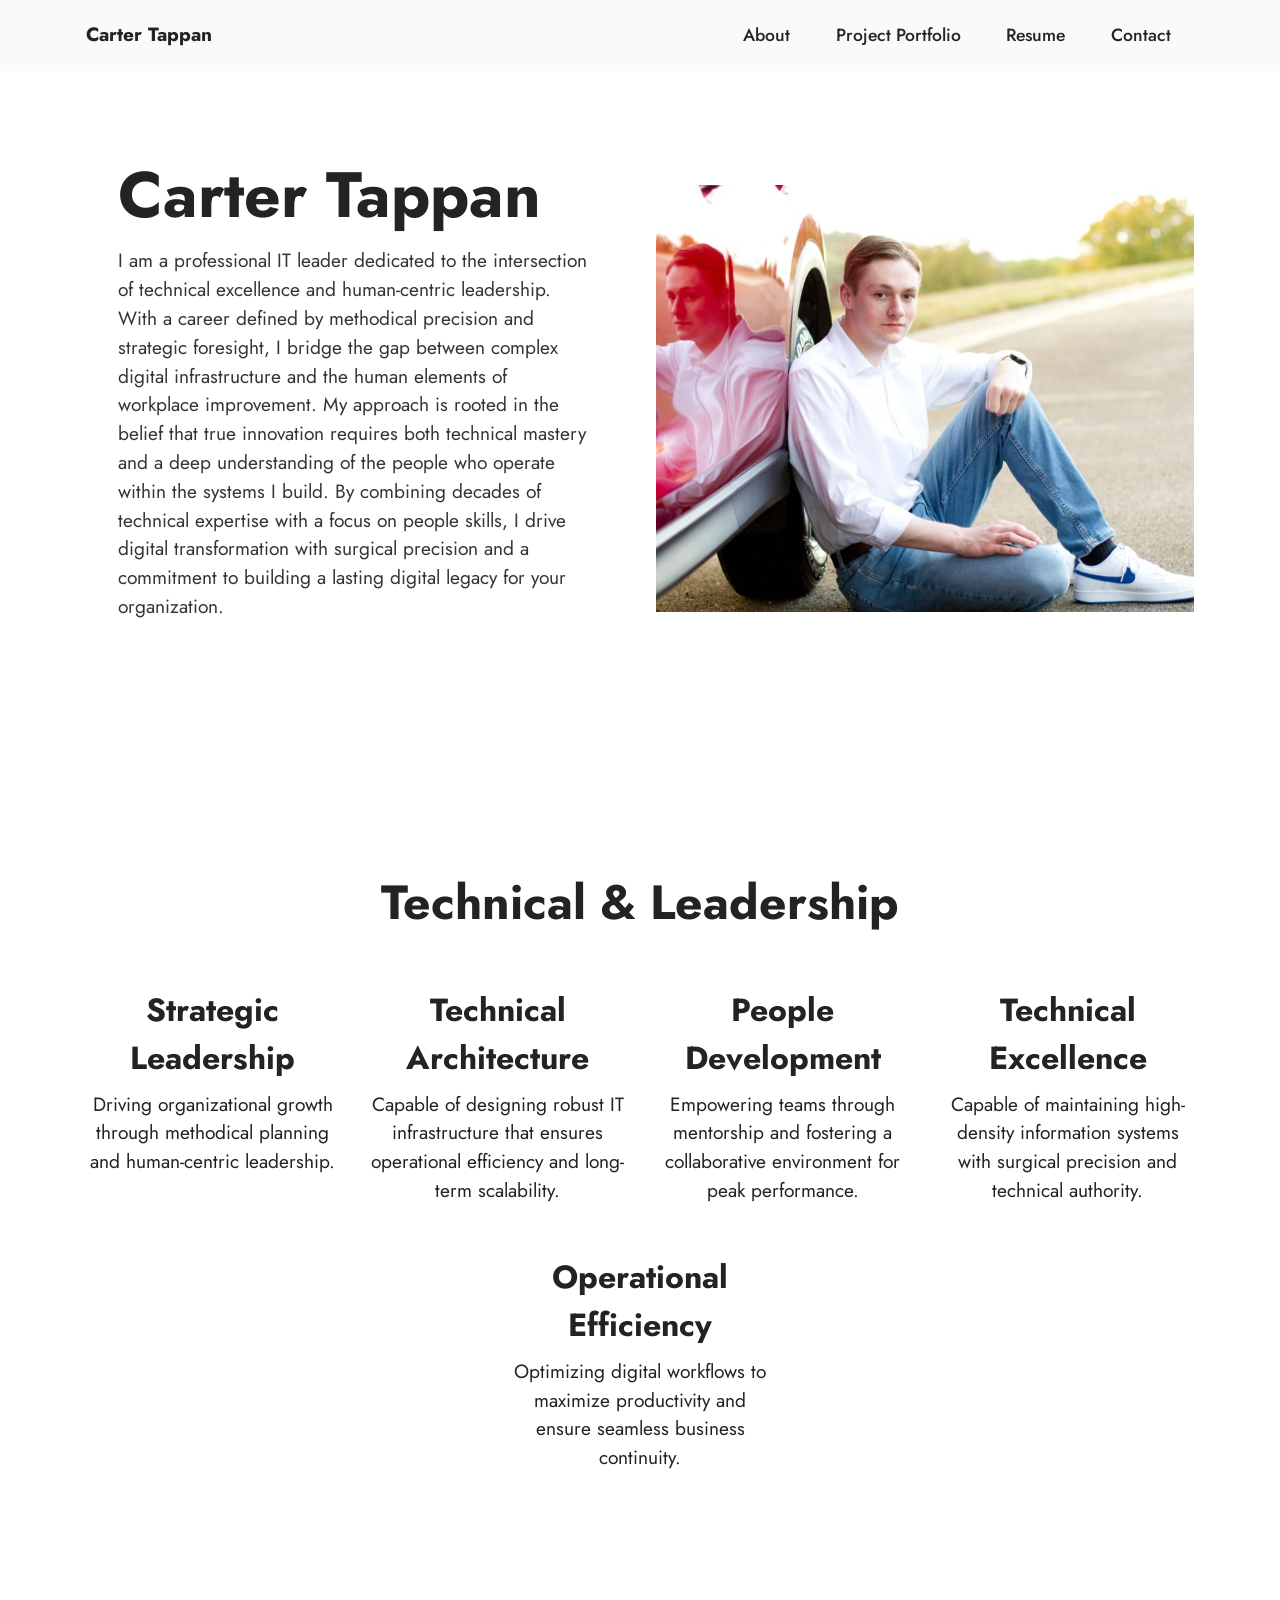
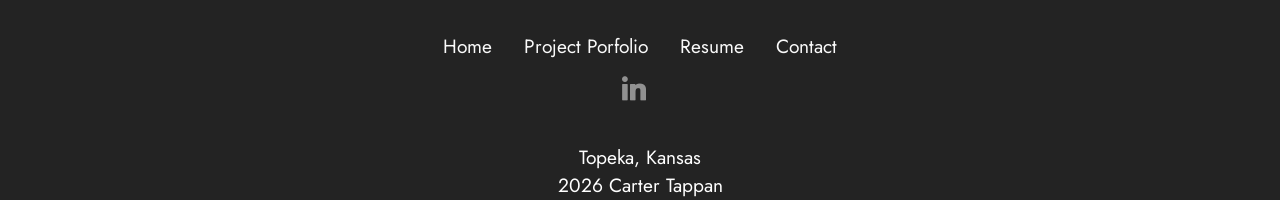
==== portfolio/index.html @ 31baad8c "Update index.html" ====
<!DOCTYPE html>
<html  >
<head>
  <!-- Site made with Mobirise Website Builder v6.1.12, https://mobirise.com -->
  <meta charset="UTF-8">
  <meta http-equiv="X-UA-Compatible" content="IE=edge">
  <meta name="generator" content="Mobirise v6.1.12, mobirise.com">
  <meta name="viewport" content="width=device-width, initial-scale=1, minimum-scale=1">
  <link rel="shortcut icon" href="assets/images/carter20tappan20logo-128x128.png" type="image/x-icon">
  <meta name="description" content="">
  
  
  <title>Home</title>
  <link rel="stylesheet" href="assets/web/assets/mobirise-icons2/mobirise2.css">
  <link rel="stylesheet" href="assets/bootstrap/css/bootstrap.min.css">
  <link rel="stylesheet" href="assets/dropdown/css/style.css">
  <link rel="stylesheet" href="assets/socicon/css/styles.css">
  <link rel="stylesheet" href="assets/theme/css/style.css">
  <link rel="preload" href="https://fonts.googleapis.com/css?family=Jost:100,200,300,400,500,600,700,800,900,100i,200i,300i,400i,500i,600i,700i,800i,900i&display=swap" as="style" onload="this.onload=null;this.rel='stylesheet'">
  <noscript><link rel="stylesheet" href="https://fonts.googleapis.com/css?family=Jost:100,200,300,400,500,600,700,800,900,100i,200i,300i,400i,500i,600i,700i,800i,900i&display=swap"></noscript>
  <link rel="preload" as="style" href="assets/mobirise/css/mbr-additional.css?v=NUNcnm"><link rel="stylesheet" href="assets/mobirise/css/mbr-additional.css?v=NUNcnm" type="text/css">

  
  
  
</head>
<body>
  
  <section data-bs-version="5.1" class="menu menu2 cid-sFCw1qGFAI" once="menu" id="menu2-23">
    
    <nav class="navbar navbar-dropdown navbar-expand-lg">
        <div class="container">
            <div class="navbar-brand">
                
                <span class="navbar-caption-wrap"><a class="navbar-caption text-black text-primary display-7" href="http://techttc.com/portfolio">Carter Tappan</a></span>
            </div>
            <button class="navbar-toggler" type="button" data-toggle="collapse" data-bs-toggle="collapse" data-target="#navbarSupportedContent" data-bs-target="#navbarSupportedContent" aria-controls="navbarNavAltMarkup" aria-expanded="false" aria-label="Toggle navigation">
                <div class="hamburger">
                    <span></span>
                    <span></span>
                    <span></span>
                    <span></span>
                </div>
            </button>
            <div class="collapse navbar-collapse" id="navbarSupportedContent">
                <ul class="navbar-nav nav-dropdown nav-right" data-app-modern-menu="true"><li class="nav-item"><a class="nav-link link text-black text-primary display-4" href="http://techttc.com/portfolio">About</a></li><li class="nav-item"><a class="nav-link link text-black text-primary display-4" href="http://techttc.com/portfolio/projects">Project Portfolio</a></li>
                    <li class="nav-item"><a class="nav-link link text-black text-primary display-4" href="http://techttc.com/portfolio/resume">Resume</a></li>
                    <li class="nav-item"><a class="nav-link link text-black text-primary display-4" href="http://techttc.com/portfolio/contact">Contact</a>
                    </li></ul>
                
                
            </div>
        </div>
    </nav>
</section>

<section data-bs-version="5.1" class="header14 cid-sFzxmVl7J6" id="header14-1f">

    

    

    <div class="container">
        <div class="row justify-content-center align-items-center">
            <div class="col-12 col-md-6 image-wrapper">
                <img src="assets/images/carter.29-1-1256x837.jpeg" alt="">
            </div>
            <div class="col-12 col-md">
                <div class="text-wrapper">
                    <h1 class="mbr-section-title mbr-fonts-style mb-3 display-1"><strong>Carter Tappan</strong></h1>
                    <p class="mbr-text mbr-fonts-style display-7">
                        I am a professional IT leader dedicated to the intersection of technical excellence and human-centric leadership. With a career defined by methodical precision and strategic foresight, I bridge the gap between complex digital infrastructure and the human elements of workplace improvement. My approach is rooted in the belief that true innovation requires both technical mastery and a deep understanding of the people who operate within the systems I build. By combining decades of technical expertise with a focus on people skills, I drive digital transformation with surgical precision and a commitment to building a lasting digital legacy for your organization.</p>
                    
                </div>
            </div>
        </div>
    </div>
</section>

<section data-bs-version="5.1" class="features25 cid-vwzLbMFv5c" id="features1-1">
    

    
    
    <div class="container">
        <div class="row mb-5">
            <div class="col-12">
                <h3 class="mbr-section-title mbr-fonts-style align-center mb-2 display-2"><strong>Technical &amp; Leadership</strong></h3>
                
            </div>
        </div>
        <div class="row">
            
            
            <div class="item features-without-image mb-5 col-12 col-md-3 active">
                <div class="item-wrapper align-center">
                    <div class="card-box">
                        
                        <h2 class="card-title mbr-fonts-style display-5"><strong>
</strong><div><strong style="font-size: 2rem;">Strategic Leadership</strong><br></div></h2>
                        <p class="card-text mbr-fonts-style mb-0 display-7">Driving organizational growth through methodical planning and human-centric leadership.</p>
                    </div>
                </div>
            </div><div class="item features-without-image mb-5 col-12 col-md-3">
                <div class="item-wrapper align-center">
                    
                    <h2 class="card-title mbr-fonts-style display-5"><div><strong style="font-size: 2rem;">Technical Architecture</strong><br></div></h2>
                    <p class="card-text mbr-fonts-style mb-0 display-7">Capable of designing robust IT infrastructure that ensures operational efficiency and long-term scalability.</p>
                </div>
            </div><div class="item features-without-image mb-5 col-12 col-md-3">
                <div class="item-wrapper align-center">
                    
                    <h2 class="card-title mbr-fonts-style display-5"><strong>
</strong><div><strong style="font-size: 2rem;">People Development</strong><br></div></h2>
                    <p class="card-text mbr-fonts-style mb-0 display-7">Empowering teams through mentorship and fostering a collaborative environment for peak performance.</p>
                </div>
            </div><div class="item features-without-image mb-5 col-12 col-md-3">
                <div class="item-wrapper align-center">
                    
                    <h2 class="card-title mbr-fonts-style display-5"><strong>Technical Excellence</strong></h2>
                    <p class="card-text mbr-fonts-style mb-0 display-7">Capable of maintaining high-density information systems with surgical precision and technical authority.</p>
                </div>
            </div><div class="item features-without-image mb-5 col-12 col-md-3">
                <div class="item-wrapper align-center">
                    
                    <h2 class="card-title mbr-fonts-style display-5"><strong>Operational Efficiency</strong></h2>
                    <p class="card-text mbr-fonts-style mb-0 display-7">Optimizing digital workflows to maximize productivity and ensure seamless business continuity.</p>
                </div>
            </div>
        </div>
    </div>
</section>

<section data-bs-version="5.1" class="footer3 cid-sFCygHrmNf" once="footers" id="footer3-24">

    

    

    <div class="container">
        <div class="row align-center mbr-white">
            <div class="row row-links">
                <ul class="foot-menu">
                    
                    
                    
                    
                    
                <li class="foot-menu-item mbr-fonts-style display-7"><a href="http://techttc.com/portfolio" class="text-white text-primary">Home</a></li><li class="foot-menu-item mbr-fonts-style display-7"><a href="http://techttc.com/portfolio/projects" class="text-white">Project Porfolio</a></li><li class="foot-menu-item mbr-fonts-style display-7"><a href="http://techttc.com/portfolio/resume" class="text-white text-primary">Resume</a></li><li class="foot-menu-item mbr-fonts-style display-7"><a href="http://techttc.com/portfolio/contact" class="text-white">Contact</a></li></ul>
            </div>
            <div class="row social-row">
                <div class="social-list align-right pb-2">
                    
                    
                    
                    
                    
                    
                <div class="soc-item">
                        <a href="https://www.linkedin.com/in/carter-tappan14/" target="_blank">
                            <span class="mbr-iconfont mbr-iconfont-social socicon-linkedin socicon" style=""></span>
                        </a>
                    </div></div>
            </div>
            <div class="row row-copirayt">
                <p class="mbr-text mb-0 mbr-fonts-style mbr-white align-center display-7"><br>Topeka, Kansas<br>2026 Carter Tappan</p>
            </div>
        </div>
    </div>
</section>
  
</body>
</html>
---- portfolio/assets/web/assets/mobirise-icons2/mobirise2.css ----
@font-face {
  font-family: 'Moririse2';
  font-display: swap;
  src:  url('mobirise2.eot?f2bix4');
  src:  url('mobirise2.eot?f2bix4#iefix') format('embedded-opentype'),
    url('mobirise2.woff2?f2bix4') format('woff2'),
    url('mobirise2.woff?f2bix4') format('woff'),
    url('mobirise2.ttf?f2bix4') format('truetype'),
    url('mobirise2.svg?f2bix4#mobirise2') format('svg');
  font-weight: normal;
  font-style: normal;
}

[class^="mobi-"], [class*=" mobi-"] {
  /* use !important to prevent issues with browser extensions that change fonts */
  font-family: 'Moririse2' !important;
  speak: none;
  font-style: normal;
  font-weight: normal;
  font-variant: normal;
  text-transform: none;
  line-height: 1;

  /* Better Font Rendering =========== */
  -webkit-font-smoothing: antialiased;
  -moz-osx-font-smoothing: grayscale;
}

.mobi-mbri-add-submenu:before {
  content: "\e900";
}
.mobi-mbri-alert:before {
  content: "\e901";
}
.mobi-mbri-align-center:before {
  content: "\e902";
}
.mobi-mbri-align-justify:before {
  content: "\e903";
}
.mobi-mbri-align-left:before {
  content: "\e904";
}
.mobi-mbri-align-right:before {
  content: "\e905";
}
.mobi-mbri-android:before {
  content: "\e906";
}
.mobi-mbri-apple:before {
  content: "\e907";
}
.mobi-mbri-arrow-down:before {
  content: "\e908";
}
.mobi-mbri-arrow-next:before {
  content: "\e909";
}
.mobi-mbri-arrow-prev:before {
  content: "\e90a";
}
.mobi-mbri-arrow-up:before {
  content: "\e90b";
}
.mobi-mbri-bold:before {
  content: "\e90c";
}
.mobi-mbri-bookmark:before {
  content: "\e90d";
}
.mobi-mbri-bootstrap:before {
  content: "\e90e";
}
.mobi-mbri-briefcase:before {
  content: "\e90f";
}
.mobi-mbri-browse:before {
  content: "\e910";
}
.mobi-mbri-bulleted-list:before {
  content: "\e911";
}
.mobi-mbri-calendar:before {
  content: "\e912";
}
.mobi-mbri-camera:before {
  content: "\e913";
}
.mobi-mbri-cart-add:before {
  content: "\e914";
}
.mobi-mbri-cart-full:before {
  content: "\e915";
}
.mobi-mbri-cash:before {
  content: "\e916";
}
.mobi-mbri-change-style:before {
  content: "\e917";
}
.mobi-mbri-chat:before {
  content: "\e918";
}
.mobi-mbri-clock:before {
  content: "\e919";
}
.mobi-mbri-close:before {
  content: "\e91a";
}
.mobi-mbri-cloud:before {
  content: "\e91b";
}
.mobi-mbri-code:before {
  content: "\e91c";
}
.mobi-mbri-contact-form:before {
  content: "\e91d";
}
.mobi-mbri-credit-card:before {
  content: "\e91e";
}
.mobi-mbri-cursor-click:before {
  content: "\e91f";
}
.mobi-mbri-cust-feedback:before {
  content: "\e920";
}
.mobi-mbri-database:before {
  content: "\e921";
}
.mobi-mbri-delivery:before {
  content: "\e922";
}
.mobi-mbri-desktop:before {
  content: "\e923";
}
.mobi-mbri-devices:before {
  content: "\e924";
}
.mobi-mbri-down:before {
  content: "\e925";
}
.mobi-mbri-download-2:before {
  content: "\e926";
}
.mobi-mbri-download:before {
  content: "\e927";
}
.mobi-mbri-drag-n-drop-2:before {
  content: "\e928";
}
.mobi-mbri-drag-n-drop:before {
  content: "\e929";
}
.mobi-mbri-edit-2:before {
  content: "\e92a";
}
.mobi-mbri-edit:before {
  content: "\e92b";
}
.mobi-mbri-error:before {
  content: "\e92c";
}
.mobi-mbri-extension:before {
  content: "\e92d";
}
.mobi-mbri-features:before {
  content: "\e92e";
}
.mobi-mbri-file:before {
  content: "\e92f";
}
.mobi-mbri-flag:before {
  content: "\e930";
}
.mobi-mbri-folder:before {
  content: "\e931";
}
.mobi-mbri-gift:before {
  content: "\e932";
}
.mobi-mbri-github:before {
  content: "\e933";
}
.mobi-mbri-globe-2:before {
  content: "\e934";
}
.mobi-mbri-globe:before {
  content: "\e935";
}
.mobi-mbri-growing-chart:before {
  content: "\e936";
}
.mobi-mbri-hearth:before {
  content: "\e937";
}
.mobi-mbri-help:before {
  content: "\e938";
}
.mobi-mbri-home:before {
  content: "\e939";
}
.mobi-mbri-hot-cup:before {
  content: "\e93a";
}
.mobi-mbri-idea:before {
  content: "\e93b";
}
.mobi-mbri-image-gallery:before {
  content: "\e93c";
}
.mobi-mbri-image-slider:before {
  content: "\e93d";
}
.mobi-mbri-info:before {
  content: "\e93e";
}
.mobi-mbri-italic:before {
  content: "\e93f";
}
.mobi-mbri-key:before {
  content: "\e940";
}
.mobi-mbri-laptop:before {
  content: "\e941";
}
.mobi-mbri-layers:before {
  content: "\e942";
}
.mobi-mbri-left-right:before {
  content: "\e943";
}
.mobi-mbri-left:before {
  content: "\e944";
}
.mobi-mbri-letter:before {
  content: "\e945";
}
.mobi-mbri-like:before {
  content: "\e946";
}
.mobi-mbri-link:before {
  content: "\e947";
}
.mobi-mbri-lock:before {
  content: "\e948";
}
.mobi-mbri-login:before {
  content: "\e949";
}
.mobi-mbri-logout:before {
  content: "\e94a";
}
.mobi-mbri-magic-stick:before {
  content: "\e94b";
}
.mobi-mbri-map-pin:before {
  content: "\e94c";
}
.mobi-mbri-menu:before {
  content: "\e94d";
}
.mobi-mbri-mobile-2:before {
  content: "\e94e";
}
.mobi-mbri-mobile-horizontal:before {
  content: "\e94f";
}
.mobi-mbri-mobile:before {
  content: "\e950";
}
.mobi-mbri-mobirise:before {
  content: "\e951";
}
.mobi-mbri-more-horizontal:before {
  content: "\e952";
}
.mobi-mbri-more-vertical:before {
  content: "\e953";
}
.mobi-mbri-music:before {
  content: "\e954";
}
.mobi-mbri-new-file:before {
  content: "\e955";
}
.mobi-mbri-numbered-list:before {
  content: "\e956";
}
.mobi-mbri-opened-folder:before {
  content: "\e957";
}
.mobi-mbri-pages:before {
  content: "\e958";
}
.mobi-mbri-paper-plane:before {
  content: "\e959";
}
.mobi-mbri-paperclip:before {
  content: "\e95a";
}
.mobi-mbri-phone:before {
  content: "\e95b";
}
.mobi-mbri-photo:before {
  content: "\e95c";
}
.mobi-mbri-photos:before {
  content: "\e95d";
}
.mobi-mbri-pin:before {
  content: "\e95e";
}
.mobi-mbri-play:before {
  content: "\e95f";
}
.mobi-mbri-plus:before {
  content: "\e960";
}
.mobi-mbri-preview:before {
  content: "\e961";
}
.mobi-mbri-print:before {
  content: "\e962";
}
.mobi-mbri-protect:before {
  content: "\e963";
}
.mobi-mbri-question:before {
  content: "\e964";
}
.mobi-mbri-quote-left:before {
  content: "\e965";
}
.mobi-mbri-quote-right:before {
  content: "\e966";
}
.mobi-mbri-redo:before {
  content: "\e967";
}
.mobi-mbri-refresh:before {
  content: "\e968";
}
.mobi-mbri-responsive-2:before {
  content: "\e969";
}
.mobi-mbri-responsive:before {
  content: "\e96a";
}
.mobi-mbri-right:before {
  content: "\e96b";
}
.mobi-mbri-rocket:before {
  content: "\e96c";
}
.mobi-mbri-sad-face:before {
  content: "\e96d";
}
.mobi-mbri-sale:before {
  content: "\e96e";
}
.mobi-mbri-save:before {
  content: "\e96f";
}
.mobi-mbri-search:before {
  content: "\e970";
}
.mobi-mbri-setting-2:before {
  content: "\e971";
}
.mobi-mbri-setting-3:before {
  content: "\e972";
}
.mobi-mbri-setting:before {
  content: "\e973";
}
.mobi-mbri-share:before {
  content: "\e974";
}
.mobi-mbri-shopping-bag:before {
  content: "\e975";
}
.mobi-mbri-shopping-basket:before {
  content: "\e976";
}
.mobi-mbri-shopping-cart:before {
  content: "\e977";
}
.mobi-mbri-sites:before {
  content: "\e978";
}
.mobi-mbri-smile-face:before {
  content: "\e979";
}
.mobi-mbri-speed:before {
  content: "\e97a";
}
.mobi-mbri-star:before {
  content: "\e97b";
}
.mobi-mbri-success:before {
  content: "\e97c";
}
.mobi-mbri-sun:before {
  content: "\e97d";
}
.mobi-mbri-sun2:before {
  content: "\e97e";
}
.mobi-mbri-tablet-vertical:before {
  content: "\e97f";
}
.mobi-mbri-tablet:before {
  content: "\e980";
}
.mobi-mbri-target:before {
  content: "\e981";
}
.mobi-mbri-timer:before {
  content: "\e982";
}
.mobi-mbri-to-ftp:before {
  content: "\e983";
}
.mobi-mbri-to-local-drive:before {
  content: "\e984";
}
.mobi-mbri-touch-swipe:before {
  content: "\e985";
}
.mobi-mbri-touch:before {
  content: "\e986";
}
.mobi-mbri-trash:before {
  content: "\e987";
}
.mobi-mbri-underline:before {
  content: "\e988";
}
.mobi-mbri-undo:before {
  content: "\e989";
}
.mobi-mbri-unlink:before {
  content: "\e98a";
}
.mobi-mbri-unlock:before {
  content: "\e98b";
}
.mobi-mbri-up-down:before {
  content: "\e98c";
}
.mobi-mbri-up:before {
  content: "\e98d";
}
.mobi-mbri-update:before {
  content: "\e98e";
}
.mobi-mbri-upload-2:before {
  content: "\e98f";
}
.mobi-mbri-upload:before {
  content: "\e990";
}
.mobi-mbri-user-2:before {
  content: "\e991";
}
.mobi-mbri-user:before {
  content: "\e992";
}
.mobi-mbri-users:before {
  content: "\e993";
}
.mobi-mbri-video-play:before {
  content: "\e994";
}
.mobi-mbri-video:before {
  content: "\e995";
}
.mobi-mbri-watch:before {
  content: "\e996";
}
.mobi-mbri-website-theme-2:before {
  content: "\e997";
}
.mobi-mbri-website-theme:before {
  content: "\e998";
}
.mobi-mbri-wifi:before {
  content: "\e999";
}
.mobi-mbri-windows:before {
  content: "\e99a";
}
.mobi-mbri-zoom-in:before {
  content: "\e99b";
}
.mobi-mbri-zoom-out:before {
  content: "\e99c";
}
---- portfolio/assets/dropdown/css/style.css ----
.navbar-dropdown {
  left: 0;
  padding: 0;
  position: absolute;
  right: 0;
  top: 0;
  transition: all 0.45s ease;
  z-index: 1030;
  background: #282828; }
  .navbar-dropdown .navbar-logo {
    margin-right: 0.8rem;
    transition: margin 0.3s ease-in-out;
    vertical-align: middle; }
    .navbar-dropdown .navbar-logo img {
      height: 3.125rem;
      transition: all 0.3s ease-in-out; }
    .navbar-dropdown .navbar-logo.mbr-iconfont {
      font-size: 3.125rem;
      line-height: 3.125rem; }
  .navbar-dropdown .navbar-caption {
    font-weight: 700;
    white-space: normal;
    vertical-align: -4px;
    line-height: 3.125rem !important; }
    .navbar-dropdown .navbar-caption, .navbar-dropdown .navbar-caption:hover {
      color: inherit;
      text-decoration: none; }
  .navbar-dropdown .mbr-iconfont + .navbar-caption {
    vertical-align: -1px; }
  .navbar-dropdown.navbar-fixed-top {
    position: fixed; }
  .navbar-dropdown .navbar-brand span {
    vertical-align: -4px; }
  .navbar-dropdown.bg-color.transparent {
    background: none; }
  .navbar-dropdown.navbar-short .navbar-brand {
    padding: 0.625rem 0; }
    .navbar-dropdown.navbar-short .navbar-brand span {
      vertical-align: -1px; }
  .navbar-dropdown.navbar-short .navbar-caption {
    line-height: 2.375rem !important;
    vertical-align: -2px; }
  .navbar-dropdown.navbar-short .navbar-logo {
    margin-right: 0.5rem; }
    .navbar-dropdown.navbar-short .navbar-logo img {
      height: 2.375rem; }
    .navbar-dropdown.navbar-short .navbar-logo.mbr-iconfont {
      font-size: 2.375rem;
      line-height: 2.375rem; }
  .navbar-dropdown.navbar-short .mbr-table-cell {
    height: 3.625rem; }
  .navbar-dropdown .navbar-close {
    left: 0.6875rem;
    position: fixed;
    top: 0.75rem;
    z-index: 1000; }
  .navbar-dropdown .hamburger-icon {
    content: "";
    display: inline-block;
    vertical-align: middle;
    width: 16px;
    -webkit-box-shadow: 0 -6px 0 1px #282828,0 0 0 1px #282828,0 6px 0 1px #282828;
    -moz-box-shadow: 0 -6px 0 1px #282828,0 0 0 1px #282828,0 6px 0 1px #282828;
    box-shadow: 0 -6px 0 1px #282828,0 0 0 1px #282828,0 6px 0 1px #282828; }

.dropdown-menu .dropdown-toggle[data-toggle="dropdown-submenu"]::after {
  border-bottom: 0.35em solid transparent;
  border-left: 0.35em solid;
  border-right: 0;
  border-top: 0.35em solid transparent;
  margin-left: 0.3rem; }

.dropdown-menu .dropdown-item:focus {
  outline: 0; }

.nav-dropdown {
  font-size: 0.75rem;
  font-weight: 500;
  height: auto !important; }
  .nav-dropdown .nav-btn {
    padding-left: 1rem; }
  .nav-dropdown .link {
    margin: .667em 1.667em;
    font-weight: 500;
    padding: 0;
    transition: color .2s ease-in-out; }
    .nav-dropdown .link.dropdown-toggle {
      margin-right: 2.583em; }
      .nav-dropdown .link.dropdown-toggle::after {
        margin-left: .25rem;
        border-top: 0.35em solid;
        border-right: 0.35em solid transparent;
        border-left: 0.35em solid transparent;
        border-bottom: 0; }
      .nav-dropdown .link.dropdown-toggle[aria-expanded="true"] {
        margin: 0;
        padding: 0.667em 3.263em  0.667em 1.667em; }
  .nav-dropdown .link::after,
  .nav-dropdown .dropdown-item::after {
    color: inherit; }
  .nav-dropdown .btn {
    font-size: 0.75rem;
    font-weight: 700;
    letter-spacing: 0;
    margin-bottom: 0;
    padding-left: 1.25rem;
    padding-right: 1.25rem; }
  .nav-dropdown .dropdown-menu {
    border-radius: 0;
    border: 0;
    left: 0;
    margin: 0;
    padding-bottom: 1.25rem;
    padding-top: 1.25rem;
    position: relative; }
  .nav-dropdown .dropdown-submenu {
    margin-left: 0.125rem;
    top: 0; }
  .nav-dropdown .dropdown-item {
    font-weight: 500;
    line-height: 2;
    padding: 0.3846em 4.615em 0.3846em 1.5385em;
    position: relative;
    transition: color .2s ease-in-out, background-color .2s ease-in-out; }
    .nav-dropdown .dropdown-item::after {
      margin-top: -0.3077em;
      position: absolute;
      right: 1.1538em;
      top: 50%; }
    .nav-dropdown .dropdown-item:focus, .nav-dropdown .dropdown-item:hover {
      background: none; }

@media (max-width: 767px) {
  .nav-dropdown.navbar-toggleable-sm {
    bottom: 0;
    display: none;
    left: 0;
    overflow-x: hidden;
    position: fixed;
    top: 0;
    transform: translateX(-100%);
    -ms-transform: translateX(-100%);
    -webkit-transform: translateX(-100%);
    width: 18.75rem;
    z-index: 999; } }
.nav-dropdown.navbar-toggleable-xl {
  bottom: 0;
  display: none;
  left: 0;
  overflow-x: hidden;
  position: fixed;
  top: 0;
  transform: translateX(-100%);
  -ms-transform: translateX(-100%);
  -webkit-transform: translateX(-100%);
  width: 18.75rem;
  z-index: 999; }

.nav-dropdown-sm {
  display: block !important;
  overflow-x: hidden;
  overflow: auto;
  padding-top: 3.875rem; }
  .nav-dropdown-sm::after {
    content: "";
    display: block;
    height: 3rem;
    width: 100%; }
  .nav-dropdown-sm.collapse.in ~ .navbar-close {
    display: block !important; }
  .nav-dropdown-sm.collapsing, .nav-dropdown-sm.collapse.in {
    transform: translateX(0);
    -ms-transform: translateX(0);
    -webkit-transform: translateX(0);
    transition: all 0.25s ease-out;
    -webkit-transition: all 0.25s ease-out;
    background: #282828; }
  .nav-dropdown-sm.collapsing[aria-expanded="false"] {
    transform: translateX(-100%);
    -ms-transform: translateX(-100%);
    -webkit-transform: translateX(-100%); }
  .nav-dropdown-sm .nav-item {
    display: block;
    margin-left: 0 !important;
    padding-left: 0; }
  .nav-dropdown-sm .link,
  .nav-dropdown-sm .dropdown-item {
    border-top: 1px dotted rgba(255, 255, 255, 0.1);
    font-size: 0.8125rem;
    line-height: 1.6;
    margin: 0 !important;
    padding: 0.875rem 2.4rem 0.875rem 1.5625rem !important;
    position: relative;
    white-space: normal; }
    .nav-dropdown-sm .link:focus, .nav-dropdown-sm .link:hover,
    .nav-dropdown-sm .dropdown-item:focus,
    .nav-dropdown-sm .dropdown-item:hover {
      background: rgba(0, 0, 0, 0.2) !important;
      color: #c0a375; }
  .nav-dropdown-sm .nav-btn {
    position: relative;
    padding: 1.5625rem 1.5625rem 0 1.5625rem; }
    .nav-dropdown-sm .nav-btn::before {
      border-top: 1px dotted rgba(255, 255, 255, 0.1);
      content: "";
      left: 0;
      position: absolute;
      top: 0;
      width: 100%; }
    .nav-dropdown-sm .nav-btn + .nav-btn {
      padding-top: 0.625rem; }
      .nav-dropdown-sm .nav-btn + .nav-btn::before {
        display: none; }
  .nav-dropdown-sm .btn {
    padding: 0.625rem 0; }
  .nav-dropdown-sm .dropdown-toggle[data-toggle="dropdown-submenu"]::after {
    margin-left: .25rem;
    border-top: 0.35em solid;
    border-right: 0.35em solid transparent;
    border-left: 0.35em solid transparent;
    border-bottom: 0; }
  .nav-dropdown-sm .dropdown-toggle[data-toggle="dropdown-submenu"][aria-expanded="true"]::after {
    border-top: 0;
    border-right: 0.35em solid transparent;
    border-left: 0.35em solid transparent;
    border-bottom: 0.35em solid; }
  .nav-dropdown-sm .dropdown-menu {
    margin: 0;
    padding: 0;
    position: relative;
    top: 0;
    left: 0;
    width: 100%;
    border: 0;
    float: none;
    border-radius: 0;
    background: none; }
  .nav-dropdown-sm .dropdown-submenu {
    left: 100%;
    margin-left: 0.125rem;
    margin-top: -1.25rem;
    top: 0; }

.navbar-toggleable-sm .nav-dropdown .dropdown-menu {
  position: absolute; }

.navbar-toggleable-sm .nav-dropdown .dropdown-submenu {
  left: 100%;
  margin-left: 0.125rem;
  margin-top: -1.25rem;
  top: 0; }

.navbar-toggleable-sm.opened .nav-dropdown .dropdown-menu {
  position: relative; }

.navbar-toggleable-sm.opened .nav-dropdown .dropdown-submenu {
  left: 0;
  margin-left: 00rem;
  margin-top: 0rem;
  top: 0; }

.is-builder .nav-dropdown.collapsing {
  transition: none !important; }
---- portfolio/assets/socicon/css/styles.css ----
@charset "UTF-8";

@font-face {
  font-family: 'Socicon';
  src:  url('../fonts/socicon.eot');
  src:  url('../fonts/socicon.eot?#iefix') format('embedded-opentype'),
    url('../fonts/socicon.woff2') format('woff2'),
    url('../fonts/socicon.ttf') format('truetype'),
    url('../fonts/socicon.woff') format('woff'),
    url('../fonts/socicon.svg#socicon') format('svg');
  font-weight: normal;
  font-style: normal;
  font-display: swap;
}

[data-icon]:before {
  font-family: "socicon" !important;
  content: attr(data-icon);
  font-style: normal !important;
  font-weight: normal !important;
  font-variant: normal !important;
  text-transform: none !important;
  speak: none;
  line-height: 1;
  -webkit-font-smoothing: antialiased;
  -moz-osx-font-smoothing: grayscale;
}

[class^="socicon-"], [class*=" socicon-"] {
  /* use !important to prevent issues with browser extensions that change fonts */
  font-family: 'Socicon' !important;
  speak: none;
  font-style: normal;
  font-weight: normal;
  font-variant: normal;
  text-transform: none;
  line-height: 1;

  /* Better Font Rendering =========== */
  -webkit-font-smoothing: antialiased;
  -moz-osx-font-smoothing: grayscale;
}

.socicon-500px:before {
  content: "\e000";
}
.socicon-8tracks:before {
  content: "\e001";
}
.socicon-airbnb:before {
  content: "\e002";
}
.socicon-alliance:before {
  content: "\e003";
}
.socicon-amazon:before {
  content: "\e004";
}
.socicon-amplement:before {
  content: "\e005";
}
.socicon-android:before {
  content: "\e006";
}
.socicon-angellist:before {
  content: "\e007";
}
.socicon-apple:before {
  content: "\e008";
}
.socicon-appnet:before {
  content: "\e009";
}
.socicon-baidu:before {
  content: "\e00a";
}
.socicon-bandcamp:before {
  content: "\e00b";
}
.socicon-battlenet:before {
  content: "\e00c";
}
.socicon-mixer:before {
  content: "\e00d";
}
.socicon-bebee:before {
  content: "\e00e";
}
.socicon-bebo:before {
  content: "\e00f";
}
.socicon-behance:before {
  content: "\e010";
}
.socicon-blizzard:before {
  content: "\e011";
}
.socicon-blogger:before {
  content: "\e012";
}
.socicon-buffer:before {
  content: "\e013";
}
.socicon-chrome:before {
  content: "\e014";
}
.socicon-coderwall:before {
  content: "\e015";
}
.socicon-curse:before {
  content: "\e016";
}
.socicon-dailymotion:before {
  content: "\e017";
}
.socicon-deezer:before {
  content: "\e018";
}
.socicon-delicious:before {
  content: "\e019";
}
.socicon-deviantart:before {
  content: "\e01a";
}
.socicon-diablo:before {
  content: "\e01b";
}
.socicon-digg:before {
  content: "\e01c";
}
.socicon-discord:before {
  content: "\e01d";
}
.socicon-disqus:before {
  content: "\e01e";
}
.socicon-douban:before {
  content: "\e01f";
}
.socicon-draugiem:before {
  content: "\e020";
}
.socicon-dribbble:before {
  content: "\e021";
}
.socicon-drupal:before {
  content: "\e022";
}
.socicon-ebay:before {
  content: "\e023";
}
.socicon-ello:before {
  content: "\e024";
}
.socicon-endomodo:before {
  content: "\e025";
}
.socicon-envato:before {
  content: "\e026";
}
.socicon-etsy:before {
  content: "\e027";
}
.socicon-facebook:before {
  content: "\e028";
}
.socicon-feedburner:before {
  content: "\e029";
}
.socicon-filmweb:before {
  content: "\e02a";
}
.socicon-firefox:before {
  content: "\e02b";
}
.socicon-flattr:before {
  content: "\e02c";
}
.socicon-flickr:before {
  content: "\e02d";
}
.socicon-formulr:before {
  content: "\e02e";
}
.socicon-forrst:before {
  content: "\e02f";
}
.socicon-foursquare:before {
  content: "\e030";
}
.socicon-friendfeed:before {
  content: "\e031";
}
.socicon-github:before {
  content: "\e032";
}
.socicon-goodreads:before {
  content: "\e033";
}
.socicon-google:before {
  content: "\e034";
}
.socicon-googlescholar:before {
  content: "\e035";
}
.socicon-googlegroups:before {
  content: "\e036";
}
.socicon-googlephotos:before {
  content: "\e037";
}
.socicon-googleplus:before {
  content: "\e038";
}
.socicon-grooveshark:before {
  content: "\e039";
}
.socicon-hackerrank:before {
  content: "\e03a";
}
.socicon-hearthstone:before {
  content: "\e03b";
}
.socicon-hellocoton:before {
  content: "\e03c";
}
.socicon-heroes:before {
  content: "\e03d";
}
.socicon-smashcast:before {
  content: "\e03e";
}
.socicon-horde:before {
  content: "\e03f";
}
.socicon-houzz:before {
  content: "\e040";
}
.socicon-icq:before {
  content: "\e041";
}
.socicon-identica:before {
  content: "\e042";
}
.socicon-imdb:before {
  content: "\e043";
}
.socicon-instagram:before {
  content: "\e044";
}
.socicon-issuu:before {
  content: "\e045";
}
.socicon-istock:before {
  content: "\e046";
}
.socicon-itunes:before {
  content: "\e047";
}
.socicon-keybase:before {
  content: "\e048";
}
.socicon-lanyrd:before {
  content: "\e049";
}
.socicon-lastfm:before {
  content: "\e04a";
}
.socicon-line:before {
  content: "\e04b";
}
.socicon-linkedin:before {
  content: "\e04c";
}
.socicon-livejournal:before {
  content: "\e04d";
}
.socicon-lyft:before {
  content: "\e04e";
}
.socicon-macos:before {
  content: "\e04f";
}
.socicon-mail:before {
  content: "\e050";
}
.socicon-medium:before {
  content: "\e051";
}
.socicon-meetup:before {
  content: "\e052";
}
.socicon-mixcloud:before {
  content: "\e053";
}
.socicon-modelmayhem:before {
  content: "\e054";
}
.socicon-mumble:before {
  content: "\e055";
}
.socicon-myspace:before {
  content: "\e056";
}
.socicon-newsvine:before {
  content: "\e057";
}
.socicon-nintendo:before {
  content: "\e058";
}
.socicon-npm:before {
  content: "\e059";
}
.socicon-odnoklassniki:before {
  content: "\e05a";
}
.socicon-openid:before {
  content: "\e05b";
}
.socicon-opera:before {
  content: "\e05c";
}
.socicon-outlook:before {
  content: "\e05d";
}
.socicon-overwatch:before {
  content: "\e05e";
}
.socicon-patreon:before {
  content: "\e05f";
}
.socicon-paypal:before {
  content: "\e060";
}
.socicon-periscope:before {
  content: "\e061";
}
.socicon-persona:before {
  content: "\e062";
}
.socicon-pinterest:before {
  content: "\e063";
}
.socicon-play:before {
  content: "\e064";
}
.socicon-player:before {
  content: "\e065";
}
.socicon-playstation:before {
  content: "\e066";
}
.socicon-pocket:before {
  content: "\e067";
}
.socicon-qq:before {
  content: "\e068";
}
.socicon-quora:before {
  content: "\e069";
}
.socicon-raidcall:before {
  content: "\e06a";
}
.socicon-ravelry:before {
  content: "\e06b";
}
.socicon-reddit:before {
  content: "\e06c";
}
.socicon-renren:before {
  content: "\e06d";
}
.socicon-researchgate:before {
  content: "\e06e";
}
.socicon-residentadvisor:before {
  content: "\e06f";
}
.socicon-reverbnation:before {
  content: "\e070";
}
.socicon-rss:before {
  content: "\e071";
}
.socicon-sharethis:before {
  content: "\e072";
}
.socicon-skype:before {
  content: "\e073";
}
.socicon-slideshare:before {
  content: "\e074";
}
.socicon-smugmug:before {
  content: "\e075";
}
.socicon-snapchat:before {
  content: "\e076";
}
.socicon-songkick:before {
  content: "\e077";
}
.socicon-soundcloud:before {
  content: "\e078";
}
.socicon-spotify:before {
  content: "\e079";
}
.socicon-stackexchange:before {
  content: "\e07a";
}
.socicon-stackoverflow:before {
  content: "\e07b";
}
.socicon-starcraft:before {
  content: "\e07c";
}
.socicon-stayfriends:before {
  content: "\e07d";
}
.socicon-steam:before {
  content: "\e07e";
}
.socicon-storehouse:before {
  content: "\e07f";
}
.socicon-strava:before {
  content: "\e080";
}
.socicon-streamjar:before {
  content: "\e081";
}
.socicon-stumbleupon:before {
  content: "\e082";
}
.socicon-swarm:before {
  content: "\e083";
}
.socicon-teamspeak:before {
  content: "\e084";
}
.socicon-teamviewer:before {
  content: "\e085";
}
.socicon-technorati:before {
  content: "\e086";
}
.socicon-telegram:before {
  content: "\e087";
}
.socicon-tripadvisor:before {
  content: "\e088";
}
.socicon-tripit:before {
  content: "\e089";
}
.socicon-triplej:before {
  content: "\e08a";
}
.socicon-tumblr:before {
  content: "\e08b";
}
.socicon-twitch:before {
  content: "\e08c";
}
.socicon-twitter:before {
  content: "\e08d";
}
.socicon-uber:before {
  content: "\e08e";
}
.socicon-ventrilo:before {
  content: "\e08f";
}
.socicon-viadeo:before {
  content: "\e090";
}
.socicon-viber:before {
  content: "\e091";
}
.socicon-viewbug:before {
  content: "\e092";
}
.socicon-vimeo:before {
  content: "\e093";
}
.socicon-vine:before {
  content: "\e094";
}
.socicon-vkontakte:before {
  content: "\e095";
}
.socicon-warcraft:before {
  content: "\e096";
}
.socicon-wechat:before {
  content: "\e097";
}
.socicon-weibo:before {
  content: "\e098";
}
.socicon-whatsapp:before {
  content: "\e099";
}
.socicon-wikipedia:before {
  content: "\e09a";
}
.socicon-windows:before {
  content: "\e09b";
}
.socicon-wordpress:before {
  content: "\e09c";
}
.socicon-wykop:before {
  content: "\e09d";
}
.socicon-xbox:before {
  content: "\e09e";
}
.socicon-xing:before {
  content: "\e09f";
}
.socicon-yahoo:before {
  content: "\e0a0";
}
.socicon-yammer:before {
  content: "\e0a1";
}
.socicon-yandex:before {
  content: "\e0a2";
}
.socicon-yelp:before {
  content: "\e0a3";
}
.socicon-younow:before {
  content: "\e0a4";
}
.socicon-youtube:before {
  content: "\e0a5";
}
.socicon-zapier:before {
  content: "\e0a6";
}
.socicon-zerply:before {
  content: "\e0a7";
}
.socicon-zomato:before {
  content: "\e0a8";
}
.socicon-zynga:before {
  content: "\e0a9";
}
.socicon-bluesky:before {
  content: "\e0aa";
}
.socicon-threads:before {
  content: "\e0ab";
}
.socicon-spreadshirt:before {
  content: "\e901";
}
.socicon-gamejolt:before {
  content: "\e902";
}
.socicon-trello:before {
  content: "\e903";
}
.socicon-tunein:before {
  content: "\e904";
}
.socicon-bloglovin:before {
  content: "\e905";
}
.socicon-gamewisp:before {
  content: "\e906";
}
.socicon-messenger:before {
  content: "\e907";
}
.socicon-pandora:before {
  content: "\e908";
}
.socicon-augment:before {
  content: "\e909";
}
.socicon-bitbucket:before {
  content: "\e90a";
}
.socicon-fyuse:before {
  content: "\e90b";
}
.socicon-yt-gaming:before {
  content: "\e90c";
}
.socicon-sketchfab:before {
  content: "\e90d";
}
.socicon-mobcrush:before {
  content: "\e90e";
}
.socicon-microsoft:before {
  content: "\e90f";
}
.socicon-realtor:before {
  content: "\e910";
}
.socicon-tidal:before {
  content: "\e911";
}
.socicon-qobuz:before {
  content: "\e912";
}
.socicon-natgeo:before {
  content: "\e913";
}
.socicon-mastodon:before {
  content: "\e914";
}
.socicon-unsplash:before {
  content: "\e915";
}
.socicon-homeadvisor:before {
  content: "\e916";
}
.socicon-angieslist:before {
  content: "\e917";
}
.socicon-codepen:before {
  content: "\e918";
}
.socicon-slack:before {
  content: "\e919";
}
.socicon-openaigym:before {
  content: "\e91a";
}
.socicon-logmein:before {
  content: "\e91b";
}
.socicon-fiverr:before {
  content: "\e91c";
}
.socicon-gotomeeting:before {
  content: "\e91d";
}
.socicon-aliexpress:before {
  content: "\e91e";
}
.socicon-guru:before {
  content: "\e91f";
}
.socicon-appstore:before {
  content: "\e920";
}
.socicon-homes:before {
  content: "\e921";
}
.socicon-zoom:before {
  content: "\e922";
}
.socicon-alibaba:before {
  content: "\e923";
}
.socicon-craigslist:before {
  content: "\e924";
}
.socicon-wix:before {
  content: "\e925";
}
.socicon-redfin:before {
  content: "\e926";
}
.socicon-googlecalendar:before {
  content: "\e927";
}
.socicon-shopify:before {
  content: "\e928";
}
.socicon-freelancer:before {
  content: "\e929";
}
.socicon-seedrs:before {
  content: "\e92a";
}
.socicon-bing:before {
  content: "\e92b";
}
.socicon-doodle:before {
  content: "\e92c";
}
.socicon-bonanza:before {
  content: "\e92d";
}
.socicon-squarespace:before {
  content: "\e92e";
}
.socicon-toptal:before {
  content: "\e92f";
}
.socicon-gust:before {
  content: "\e930";
}
.socicon-ask:before {
  content: "\e931";
}
.socicon-trulia:before {
  content: "\e932";
}
.socicon-loomly:before {
  content: "\e933";
}
.socicon-ghost:before {
  content: "\e934";
}
.socicon-upwork:before {
  content: "\e935";
}
.socicon-fundable:before {
  content: "\e936";
}
.socicon-booking:before {
  content: "\e937";
}
.socicon-googlemaps:before {
  content: "\e938";
}
.socicon-zillow:before {
  content: "\e939";
}
.socicon-niconico:before {
  content: "\e93a";
}
.socicon-toneden:before {
  content: "\e93b";
}
.socicon-crunchbase:before {
  content: "\e93c";
}
.socicon-homefy:before {
  content: "\e93d";
}
.socicon-calendly:before {
  content: "\e93e";
}
.socicon-livemaster:before {
  content: "\e93f";
}
.socicon-udemy:before {
  content: "\e940";
}
.socicon-codered:before {
  content: "\e941";
}
.socicon-origin:before {
  content: "\e942";
}
.socicon-nextdoor:before {
  content: "\e943";
}
.socicon-portfolio:before {
  content: "\e944";
}
.socicon-instructables:before {
  content: "\e945";
}
.socicon-gitlab:before {
  content: "\e946";
}
.socicon-hackernews:before {
  content: "\e947";
}
.socicon-smashwords:before {
  content: "\e948";
}
.socicon-kobo:before {
  content: "\e949";
}
.socicon-bookbub:before {
  content: "\e94a";
}
.socicon-mailru:before {
  content: "\e94b";
}
.socicon-moddb:before {
  content: "\e94c";
}
.socicon-indiedb:before {
  content: "\e94d";
}
.socicon-traxsource:before {
  content: "\e94e";
}
.socicon-gamefor:before {
  content: "\e94f";
}
.socicon-pixiv:before {
  content: "\e950";
}
.socicon-myanimelist:before {
  content: "\e951";
}
.socicon-blackberry:before {
  content: "\e952";
}
.socicon-wickr:before {
  content: "\e953";
}
.socicon-spip:before {
  content: "\e954";
}
.socicon-napster:before {
  content: "\e955";
}
.socicon-beatport:before {
  content: "\e956";
}
.socicon-hackerone:before {
  content: "\e957";
}
.socicon-internet:before {
  content: "\e958";
}
.socicon-ubuntu:before {
  content: "\e959";
}
.socicon-artstation:before {
  content: "\e95a";
}
.socicon-invision:before {
  content: "\e95b";
}
.socicon-torial:before {
  content: "\e95c";
}
.socicon-collectorz:before {
  content: "\e95d";
}
.socicon-seenthis:before {
  content: "\e95e";
}
.socicon-googleplaymusic:before {
  content: "\e95f";
}
.socicon-debian:before {
  content: "\e960";
}
.socicon-filmfreeway:before {
  content: "\e961";
}
.socicon-gnome:before {
  content: "\e962";
}
.socicon-itchio:before {
  content: "\e963";
}
.socicon-jamendo:before {
  content: "\e964";
}
.socicon-mix:before {
  content: "\e965";
}
.socicon-sharepoint:before {
  content: "\e966";
}
.socicon-tinder:before {
  content: "\e967";
}
.socicon-windguru:before {
  content: "\e968";
}
.socicon-cdbaby:before {
  content: "\e969";
}
.socicon-elementaryos:before {
  content: "\e96a";
}
.socicon-stage32:before {
  content: "\e96b";
}
.socicon-tiktok:before {
  content: "\e96c";
}
.socicon-gitter:before {
  content: "\e96d";
}
.socicon-letterboxd:before {
  content: "\e96e";
}
.socicon-threema:before {
  content: "\e96f";
}
.socicon-splice:before {
  content: "\e970";
}
.socicon-metapop:before {
  content: "\e971";
}
.socicon-naver:before {
  content: "\e972";
}
.socicon-remote:before {
  content: "\e973";
}
.socicon-flipboard:before {
  content: "\e974";
}
.socicon-googlehangouts:before {
  content: "\e975";
}
.socicon-dlive:before {
  content: "\e976";
}
.socicon-vsco:before {
  content: "\e977";
}
.socicon-stitcher:before {
  content: "\e978";
}
.socicon-avvo:before {
  content: "\e979";
}
.socicon-redbubble:before {
  content: "\e97a";
}
.socicon-society6:before {
  content: "\e97b";
}
.socicon-zazzle:before {
  content: "\e97c";
}
.socicon-eitaa:before {
  content: "\e97d";
}
.socicon-soroush:before {
  content: "\e97e";
}
.socicon-bale:before {
  content: "\e97f";
}
---- portfolio/assets/theme/css/style.css ----
@charset "UTF-8";
section {
  background-color: #ffffff;
}

body {
  font-style: normal;
  line-height: 1.5;
  font-weight: 400;
  color: #232323;
  position: relative;
}

button {
  background-color: transparent;
  border-color: transparent;
}

section,
.container,
.container-fluid {
  position: relative;
  word-wrap: break-word;
}

a.mbr-iconfont:hover {
  text-decoration: none;
}

.article .lead p,
.article .lead ul,
.article .lead ol,
.article .lead pre,
.article .lead blockquote {
  margin-bottom: 0;
}

a {
  font-style: normal;
  font-weight: 400;
  cursor: pointer;
}
a, a:hover {
  text-decoration: none;
}

.mbr-section-title {
  font-style: normal;
  line-height: 1.3;
}

.mbr-section-subtitle {
  line-height: 1.3;
}

.mbr-text {
  font-style: normal;
  line-height: 1.7;
}

h1,
h2,
h3,
h4,
h5,
h6,
.display-1,
.display-2,
.display-4,
.display-5,
.display-7,
span,
p,
a {
  line-height: 1;
  word-break: break-word;
  word-wrap: break-word;
  font-weight: 400;
}

b,
strong {
  font-weight: bold;
}

input:-webkit-autofill, input:-webkit-autofill:hover, input:-webkit-autofill:focus, input:-webkit-autofill:active {
  transition-delay: 9999s;
  -webkit-transition-property: background-color, color;
  transition-property: background-color, color;
}

textarea[type=hidden] {
  display: none;
}

section {
  background-position: 50% 50%;
  background-repeat: no-repeat;
  background-size: cover;
}
section .mbr-background-video,
section .mbr-background-video-preview {
  position: absolute;
  bottom: 0;
  left: 0;
  right: 0;
  top: 0;
}

.hidden {
  visibility: hidden;
}

.mbr-z-index20 {
  z-index: 20;
}

/*! Base colors */
.mbr-white {
  color: #ffffff;
}

.mbr-black {
  color: #111111;
}

.mbr-bg-white {
  background-color: #ffffff;
}

.mbr-bg-black {
  background-color: #000000;
}

/*! Text-aligns */
.align-left {
  text-align: left;
}

.align-center {
  text-align: center;
}

.align-right {
  text-align: right;
}

/*! Font-weight  */
.mbr-light {
  font-weight: 300;
}

.mbr-regular {
  font-weight: 400;
}

.mbr-semibold {
  font-weight: 500;
}

.mbr-bold {
  font-weight: 700;
}

/*! Media  */
.media-content {
  flex-basis: 100%;
}

.media-container-row {
  display: flex;
  flex-direction: row;
  flex-wrap: wrap;
  justify-content: center;
  align-content: center;
  align-items: start;
}
.media-container-row .media-size-item {
  width: 400px;
}

.media-container-column {
  display: flex;
  flex-direction: column;
  flex-wrap: wrap;
  justify-content: center;
  align-content: center;
  align-items: stretch;
}
.media-container-column > * {
  width: 100%;
}

@media (min-width: 992px) {
  .media-container-row {
    flex-wrap: nowrap;
  }
}
figure {
  margin-bottom: 0;
  overflow: hidden;
}

figure[mbr-media-size] {
  transition: width 0.1s;
}

img,
iframe {
  display: block;
  width: 100%;
}

.card {
  background-color: transparent;
  border: none;
}

.card-box {
  width: 100%;
}

.card-img {
  text-align: center;
  flex-shrink: 0;
  -webkit-flex-shrink: 0;
}

.media {
  max-width: 100%;
  margin: 0 auto;
}

.mbr-figure {
  align-self: center;
}

.media-container > div {
  max-width: 100%;
}

.mbr-figure img,
.card-img img {
  width: 100%;
}

@media (max-width: 991px) {
  .media-size-item {
    width: auto !important;
  }

  .media {
    width: auto;
  }

  .mbr-figure {
    width: 100% !important;
  }
}
/*! Buttons */
.mbr-section-btn {
  margin-left: -0.6rem;
  margin-right: -0.6rem;
  font-size: 0;
}

.btn {
  font-weight: 600;
  border-width: 1px;
  font-style: normal;
  margin: 0.6rem 0.6rem;
  white-space: normal;
  transition: all 0.2s ease-in-out;
  display: inline-flex;
  align-items: center;
  justify-content: center;
  word-break: break-word;
}

.btn-sm {
  font-weight: 600;
  letter-spacing: 0px;
  transition: all 0.3s ease-in-out;
}

.btn-md {
  font-weight: 600;
  letter-spacing: 0px;
  transition: all 0.3s ease-in-out;
}

.btn-lg {
  font-weight: 600;
  letter-spacing: 0px;
  transition: all 0.3s ease-in-out;
}

.btn-form {
  margin: 0;
}
.btn-form:hover {
  cursor: pointer;
}

nav .mbr-section-btn {
  margin-left: 0rem;
  margin-right: 0rem;
}

/*! Btn icon margin */
.btn .mbr-iconfont,
.btn.btn-sm .mbr-iconfont {
  order: 1;
  cursor: pointer;
  margin-left: 0.5rem;
  vertical-align: sub;
}

.btn.btn-md .mbr-iconfont,
.btn.btn-md .mbr-iconfont {
  margin-left: 0.8rem;
}

.mbr-regular {
  font-weight: 400;
}

.mbr-semibold {
  font-weight: 500;
}

.mbr-bold {
  font-weight: 700;
}

[type=submit] {
  -webkit-appearance: none;
}

/*! Full-screen */
.mbr-fullscreen .mbr-overlay {
  min-height: 100vh;
}

.mbr-fullscreen {
  display: flex;
  display: -moz-flex;
  display: -ms-flex;
  display: -o-flex;
  align-items: center;
  min-height: 100vh;
  padding-top: 3rem;
  padding-bottom: 3rem;
}

/*! Map */
.map {
  height: 25rem;
  position: relative;
}
.map iframe {
  width: 100%;
  height: 100%;
}

/*! Scroll to top arrow */
.mbr-arrow-up {
  bottom: 25px;
  right: 90px;
  position: fixed;
  text-align: right;
  z-index: 5000;
  color: #ffffff;
  font-size: 22px;
}

.mbr-arrow-up a {
  background: rgba(0, 0, 0, 0.2);
  border-radius: 50%;
  color: #fff;
  display: inline-block;
  height: 60px;
  width: 60px;
  border: 2px solid #fff;
  outline-style: none !important;
  position: relative;
  text-decoration: none;
  transition: all 0.3s ease-in-out;
  cursor: pointer;
  text-align: center;
}
.mbr-arrow-up a:hover {
  background-color: rgba(0, 0, 0, 0.4);
}
.mbr-arrow-up a i {
  line-height: 60px;
}

.mbr-arrow-up-icon {
  display: block;
  color: #fff;
}

.mbr-arrow-up-icon::before {
  content: "›";
  display: inline-block;
  font-family: serif;
  font-size: 22px;
  line-height: 1;
  font-style: normal;
  position: relative;
  top: 6px;
  left: -4px;
  transform: rotate(-90deg);
}

/*! Arrow Down */
.mbr-arrow {
  position: absolute;
  bottom: 45px;
  left: 50%;
  width: 60px;
  height: 60px;
  cursor: pointer;
  background-color: rgba(80, 80, 80, 0.5);
  border-radius: 50%;
  transform: translateX(-50%);
}
@media (max-width: 767px) {
  .mbr-arrow {
    display: none;
  }
}
.mbr-arrow > a {
  display: inline-block;
  text-decoration: none;
  outline-style: none;
  -webkit-animation: arrowdown 1.7s ease-in-out infinite;
          animation: arrowdown 1.7s ease-in-out infinite;
  color: #ffffff;
}
.mbr-arrow > a > i {
  position: absolute;
  top: -2px;
  left: 15px;
  font-size: 2rem;
}

#scrollToTop a i::before {
  content: "";
  position: absolute;
  display: block;
  border-bottom: 2.5px solid #fff;
  border-left: 2.5px solid #fff;
  width: 27.8%;
  height: 27.8%;
  left: 50%;
  top: 51%;
  transform: translateY(-30%) translateX(-50%) rotate(135deg);
}

@keyframes arrowdown {
  0% {
    transform: translateY(0px);
  }
  50% {
    transform: translateY(-5px);
  }
  100% {
    transform: translateY(0px);
  }
}
@-webkit-keyframes arrowdown {
  0% {
    transform: translateY(0px);
  }
  50% {
    transform: translateY(-5px);
  }
  100% {
    transform: translateY(0px);
  }
}
@media (max-width: 500px) {
  .mbr-arrow-up {
    left: 0;
    right: 0;
    text-align: center;
  }
}
/*Gradients animation*/
@keyframes gradient-animation {
  from {
    background-position: 0% 100%;
    -webkit-animation-timing-function: ease-in-out;
            animation-timing-function: ease-in-out;
  }
  to {
    background-position: 100% 0%;
    -webkit-animation-timing-function: ease-in-out;
            animation-timing-function: ease-in-out;
  }
}
@-webkit-keyframes gradient-animation {
  from {
    background-position: 0% 100%;
    -webkit-animation-timing-function: ease-in-out;
            animation-timing-function: ease-in-out;
  }
  to {
    background-position: 100% 0%;
    -webkit-animation-timing-function: ease-in-out;
            animation-timing-function: ease-in-out;
  }
}
.bg-gradient {
  background-size: 200% 200%;
  animation: gradient-animation 5s infinite alternate;
  -webkit-animation: gradient-animation 5s infinite alternate;
}

.menu .navbar-brand {
  display: -webkit-flex;
}
.menu .navbar-brand span {
  display: flex;
  display: -webkit-flex;
}
.menu .navbar-brand .navbar-caption-wrap {
  display: -webkit-flex;
}
.menu .navbar-brand .navbar-logo img {
  display: -webkit-flex;
  width: auto;
}
@media (min-width: 768px) and (max-width: 991px) {
  .menu .navbar-toggleable-sm .navbar-nav {
    display: -ms-flexbox;
  }
}
@media (max-width: 991px) {
  .menu .navbar-collapse {
    max-height: 93.5vh;
  }
  .menu .navbar-collapse.show {
    overflow: auto;
  }
}
@media (min-width: 992px) {
  .menu .navbar-nav.nav-dropdown {
    display: -webkit-flex;
  }
  .menu .navbar-toggleable-sm .navbar-collapse {
    display: -webkit-flex !important;
  }
  .menu .collapsed .navbar-collapse {
    max-height: 93.5vh;
  }
  .menu .collapsed .navbar-collapse.show {
    overflow: auto;
  }
}
@media (max-width: 767px) {
  .menu .navbar-collapse {
    max-height: 80vh;
  }
}

.nav-link .mbr-iconfont {
  margin-right: 0.5rem;
}

.navbar {
  display: -webkit-flex;
  -webkit-flex-wrap: wrap;
  -webkit-align-items: center;
  -webkit-justify-content: space-between;
}

.navbar-collapse {
  -webkit-flex-basis: 100%;
  -webkit-flex-grow: 1;
  -webkit-align-items: center;
}

.nav-dropdown .link {
  padding: 0.667em 1.667em !important;
  margin: 0 !important;
}

.nav {
  display: -webkit-flex;
  -webkit-flex-wrap: wrap;
}

.row {
  display: -webkit-flex;
  -webkit-flex-wrap: wrap;
}

.justify-content-center {
  -webkit-justify-content: center;
}

.form-inline {
  display: -webkit-flex;
}

.card-wrapper {
  -webkit-flex: 1;
}

.carousel-control {
  z-index: 10;
  display: -webkit-flex;
}

.carousel-controls {
  display: -webkit-flex;
}

.media {
  display: -webkit-flex;
}

.form-group:focus {
  outline: none;
}

.jq-selectbox__select {
  padding: 7px 0;
  position: relative;
}

.jq-selectbox__dropdown {
  overflow: hidden;
  border-radius: 10px;
  position: absolute;
  top: 100%;
  left: 0 !important;
  width: 100% !important;
}

.jq-selectbox__trigger-arrow {
  right: 0;
  transform: translateY(-50%);
}

.jq-selectbox li {
  padding: 1.07em 0.5em;
}

input[type=range] {
  padding-left: 0 !important;
  padding-right: 0 !important;
}

.modal-dialog,
.modal-content {
  height: 100%;
}

.modal-dialog .carousel-inner {
  height: calc(100vh - 1.75rem);
}
@media (max-width: 575px) {
  .modal-dialog .carousel-inner {
    height: calc(100vh - 1rem);
  }
}

.carousel-item {
  text-align: center;
}

.carousel-item img {
  margin: auto;
}

.navbar-toggler {
  align-self: flex-start;
  padding: 0.25rem 0.75rem;
  font-size: 1.25rem;
  line-height: 1;
  background: transparent;
  border: 1px solid transparent;
  border-radius: 0.25rem;
}

.navbar-toggler:focus,
.navbar-toggler:hover {
  text-decoration: none;
  box-shadow: none;
}

.navbar-toggler-icon {
  display: inline-block;
  width: 1.5em;
  height: 1.5em;
  vertical-align: middle;
  content: "";
  background: no-repeat center center;
  background-size: 100% 100%;
}

.navbar-toggler-left {
  position: absolute;
  left: 1rem;
}

.navbar-toggler-right {
  position: absolute;
  right: 1rem;
}

.card-img {
  width: auto;
}

.menu .navbar.collapsed:not(.beta-menu) {
  flex-direction: column;
}

.carousel-item.active,
.carousel-item-next,
.carousel-item-prev {
  display: flex;
}

.note-air-layout .dropup .dropdown-menu,
.note-air-layout .navbar-fixed-bottom .dropdown .dropdown-menu {
  bottom: initial !important;
}

html,
body {
  height: auto;
  min-height: 100vh;
}

.dropup .dropdown-toggle::after {
  display: none;
}

.form-asterisk {
  font-family: initial;
  position: absolute;
  top: -2px;
  font-weight: normal;
}

.form-control-label {
  position: relative;
  cursor: pointer;
  margin-bottom: 0.357em;
  padding: 0;
}

.alert {
  color: #ffffff;
  border-radius: 0;
  border: 0;
  font-size: 1.1rem;
  line-height: 1.5;
  margin-bottom: 1.875rem;
  padding: 1.25rem;
  position: relative;
  text-align: center;
}
.alert.alert-form::after {
  background-color: inherit;
  bottom: -7px;
  content: "";
  display: block;
  height: 14px;
  left: 50%;
  margin-left: -7px;
  position: absolute;
  transform: rotate(45deg);
  width: 14px;
}

.form-control {
  background-color: #ffffff;
  background-clip: border-box;
  color: #232323;
  line-height: 1rem !important;
  height: auto;
  padding: 0.6rem 1.2rem;
  transition: border-color 0.25s ease 0s;
  border: 1px solid transparent !important;
  border-radius: 4px;
  box-shadow: rgba(0, 0, 0, 0.07) 0px 1px 1px 0px, rgba(0, 0, 0, 0.07) 0px 1px 3px 0px, rgba(0, 0, 0, 0.03) 0px 0px 0px 1px;
}
.form-active .form-control:invalid {
  border-color: red;
}

form .row {
  margin-left: -0.6rem;
  margin-right: -0.6rem;
}
form .row [class*=col] {
  padding-left: 0.6rem;
  padding-right: 0.6rem;
}

form .mbr-section-btn {
  margin: 0;
  padding-left: 0.6rem;
  padding-right: 0.6rem;
}

form .btn {
  display: flex;
  padding: 0.6rem 1.2rem;
  margin: 0;
}

form .form-check-input {
  margin-top: 0.5;
}

textarea.form-control {
  line-height: 1.5rem !important;
}

.form-group {
  margin-bottom: 1.2rem;
}

.form-control,
form .btn {
  min-height: 48px;
}

.gdpr-block label span.textGDPR input[name=gdpr] {
  top: 7px;
}

.form-control:focus {
  box-shadow: none;
}

:focus {
  outline: none;
}

.mbr-overlay {
  background-color: #000;
  bottom: 0;
  left: 0;
  opacity: 0.5;
  position: absolute;
  right: 0;
  top: 0;
  z-index: 0;
  pointer-events: none;
}

blockquote {
  font-style: italic;
  padding: 3rem;
  font-size: 1.09rem;
  position: relative;
  border-left: 3px solid;
}

ul,
ol,
pre,
blockquote {
  margin-bottom: 2.3125rem;
}

.mt-4 {
  margin-top: 2rem !important;
}

.mb-4 {
  margin-bottom: 2rem !important;
}

@media (min-width: 992px) {
  .container {
    padding-left: 16px;
    padding-right: 16px;
  }

  .row {
    margin-left: -16px;
    margin-right: -16px;
  }
  .row > [class*=col] {
    padding-left: 16px;
    padding-right: 16px;
  }
}
@media (min-width: 768px) {
  .container-fluid {
    padding-left: 32px;
    padding-right: 32px;
  }
}
@media (min-width: 768px) and (max-width: 991px) {
  .mbr-container {
    padding-left: 32px;
    padding-right: 32px;
  }
}
@media (max-width: 767px) {
  .mbr-container {
    padding-left: 16px;
    padding-right: 16px;
  }
}
.card-wrapper,
.item-wrapper {
  overflow: hidden;
}

.app-video-wrapper > img {
  opacity: 1;
}

.item {
  position: relative;
}

.dropdown-menu .dropdown-menu {
  left: 100%;
}

.dropdown-item + .dropdown-menu {
  display: none;
}

.dropdown-item:hover + .dropdown-menu,
.dropdown-menu:hover {
  display: block;
}

@media (min-aspect-ratio: 16/9) {
  .mbr-video-foreground {
    height: 300% !important;
    top: -100% !important;
  }
}
@media (max-aspect-ratio: 16/9) {
  .mbr-video-foreground {
    width: 300% !important;
    left: -100% !important;
  }
}.engine {
	position: absolute;
	text-indent: -2400px;
	text-align: center;
	padding: 0;
	top: 0;
	left: -2400px;
}
---- portfolio/assets/mobirise/css/mbr-additional.css ----
.btn {
  border-width: 2px;
}
body {
  font-family: Jost;
}
.display-1 {
  font-family: 'Jost', sans-serif;
  font-size: 4rem;
  line-height: 1.1;
}
.display-1 > .mbr-iconfont {
  font-size: 5rem;
}
.display-2 {
  font-family: 'Jost', sans-serif;
  font-size: 3rem;
  line-height: 1.1;
}
.display-2 > .mbr-iconfont {
  font-size: 3.75rem;
}
.display-4 {
  font-family: 'Jost', sans-serif;
  font-size: 1.1rem;
  line-height: 1.5;
}
.display-4 > .mbr-iconfont {
  font-size: 1.375rem;
}
.display-5 {
  font-family: 'Jost', sans-serif;
  font-size: 2rem;
  line-height: 1.5;
}
.display-5 > .mbr-iconfont {
  font-size: 2.5rem;
}
.display-7 {
  font-family: 'Jost', sans-serif;
  font-size: 1.2rem;
  line-height: 1.5;
}
.display-7 > .mbr-iconfont {
  font-size: 1.5rem;
}
/* ---- Fluid typography for mobile devices ---- */
/* 1.4 - font scale ratio ( bootstrap == 1.42857 ) */
/* 100vw - current viewport width */
/* (48 - 20)  48 == 48rem == 768px, 20 == 20rem == 320px(minimal supported viewport) */
/* 0.65 - min scale variable, may vary */
@media (max-width: 992px) {
  .display-1 {
    font-size: 3.2rem;
  }
}
@media (max-width: 768px) {
  .display-1 {
    font-size: 2.8rem;
    font-size: calc( 2.05rem + (4 - 2.05) * ((100vw - 20rem) / (48 - 20)));
    line-height: calc( 1.1 * (2.05rem + (4 - 2.05) * ((100vw - 20rem) / (48 - 20))));
  }
  .display-2 {
    font-size: 2.4rem;
    font-size: calc( 1.7rem + (3 - 1.7) * ((100vw - 20rem) / (48 - 20)));
    line-height: calc( 1.3 * (1.7rem + (3 - 1.7) * ((100vw - 20rem) / (48 - 20))));
  }
  .display-4 {
    font-size: 0.88rem;
    font-size: calc( 1.0350000000000001rem + (1.1 - 1.0350000000000001) * ((100vw - 20rem) / (48 - 20)));
    line-height: calc( 1.4 * (1.0350000000000001rem + (1.1 - 1.0350000000000001) * ((100vw - 20rem) / (48 - 20))));
  }
  .display-5 {
    font-size: 1.6rem;
    font-size: calc( 1.35rem + (2 - 1.35) * ((100vw - 20rem) / (48 - 20)));
    line-height: calc( 1.4 * (1.35rem + (2 - 1.35) * ((100vw - 20rem) / (48 - 20))));
  }
  .display-7 {
    font-size: 0.96rem;
    font-size: calc( 1.07rem + (1.2 - 1.07) * ((100vw - 20rem) / (48 - 20)));
    line-height: calc( 1.4 * (1.07rem + (1.2 - 1.07) * ((100vw - 20rem) / (48 - 20))));
  }
}
/* Buttons */
.btn {
  padding: 0.6rem 1.2rem;
  border-radius: 4px;
}
.btn-sm {
  padding: 0.6rem 1.2rem;
  border-radius: 4px;
}
.btn-md {
  padding: 0.6rem 1.2rem;
  border-radius: 4px;
}
.btn-lg {
  padding: 1rem 2.6rem;
  border-radius: 4px;
}
.bg-primary {
  background-color: #6592e6 !important;
}
.bg-success {
  background-color: #40b0bf !important;
}
.bg-info {
  background-color: #47b5ed !important;
}
.bg-warning {
  background-color: #ffe161 !important;
}
.bg-danger {
  background-color: #ff9966 !important;
}
.btn-primary,
.btn-primary:active {
  background-color: #6592e6 !important;
  border-color: #6592e6 !important;
  color: #ffffff !important;
  box-shadow: 0 2px 2px 0 rgba(0, 0, 0, 0.2);
}
.btn-primary:hover,
.btn-primary:focus,
.btn-primary.focus,
.btn-primary.active {
  color: #ffffff !important;
  background-color: #2260d2 !important;
  border-color: #2260d2 !important;
  box-shadow: 0 2px 5px 0 rgba(0, 0, 0, 0.2);
}
.btn-primary.disabled,
.btn-primary:disabled {
  color: #ffffff !important;
  background-color: #2260d2 !important;
  border-color: #2260d2 !important;
}
.btn-secondary,
.btn-secondary:active {
  background-color: #ff6666 !important;
  border-color: #ff6666 !important;
  color: #ffffff !important;
  box-shadow: 0 2px 2px 0 rgba(0, 0, 0, 0.2);
}
.btn-secondary:hover,
.btn-secondary:focus,
.btn-secondary.focus,
.btn-secondary.active {
  color: #ffffff !important;
  background-color: #ff0f0f !important;
  border-color: #ff0f0f !important;
  box-shadow: 0 2px 5px 0 rgba(0, 0, 0, 0.2);
}
.btn-secondary.disabled,
.btn-secondary:disabled {
  color: #ffffff !important;
  background-color: #ff0f0f !important;
  border-color: #ff0f0f !important;
}
.btn-info,
.btn-info:active {
  background-color: #47b5ed !important;
  border-color: #47b5ed !important;
  color: #ffffff !important;
  box-shadow: 0 2px 2px 0 rgba(0, 0, 0, 0.2);
}
.btn-info:hover,
.btn-info:focus,
.btn-info.focus,
.btn-info.active {
  color: #ffffff !important;
  background-color: #148cca !important;
  border-color: #148cca !important;
  box-shadow: 0 2px 5px 0 rgba(0, 0, 0, 0.2);
}
.btn-info.disabled,
.btn-info:disabled {
  color: #ffffff !important;
  background-color: #148cca !important;
  border-color: #148cca !important;
}
.btn-success,
.btn-success:active {
  background-color: #40b0bf !important;
  border-color: #40b0bf !important;
  color: #ffffff !important;
  box-shadow: 0 2px 2px 0 rgba(0, 0, 0, 0.2);
}
.btn-success:hover,
.btn-success:focus,
.btn-success.focus,
.btn-success.active {
  color: #ffffff !important;
  background-color: #2a747e !important;
  border-color: #2a747e !important;
  box-shadow: 0 2px 5px 0 rgba(0, 0, 0, 0.2);
}
.btn-success.disabled,
.btn-success:disabled {
  color: #ffffff !important;
  background-color: #2a747e !important;
  border-color: #2a747e !important;
}
.btn-warning,
.btn-warning:active {
  background-color: #ffe161 !important;
  border-color: #ffe161 !important;
  color: #614f00 !important;
  box-shadow: 0 2px 2px 0 rgba(0, 0, 0, 0.2);
}
.btn-warning:hover,
.btn-warning:focus,
.btn-warning.focus,
.btn-warning.active {
  color: #0a0800 !important;
  background-color: #ffd10a !important;
  border-color: #ffd10a !important;
  box-shadow: 0 2px 5px 0 rgba(0, 0, 0, 0.2);
}
.btn-warning.disabled,
.btn-warning:disabled {
  color: #614f00 !important;
  background-color: #ffd10a !important;
  border-color: #ffd10a !important;
}
.btn-danger,
.btn-danger:active {
  background-color: #ff9966 !important;
  border-color: #ff9966 !important;
  color: #ffffff !important;
  box-shadow: 0 2px 2px 0 rgba(0, 0, 0, 0.2);
}
.btn-danger:hover,
.btn-danger:focus,
.btn-danger.focus,
.btn-danger.active {
  color: #ffffff !important;
  background-color: #ff5f0f !important;
  border-color: #ff5f0f !important;
  box-shadow: 0 2px 5px 0 rgba(0, 0, 0, 0.2);
}
.btn-danger.disabled,
.btn-danger:disabled {
  color: #ffffff !important;
  background-color: #ff5f0f !important;
  border-color: #ff5f0f !important;
}
.btn-white,
.btn-white:active {
  background-color: #fafafa !important;
  border-color: #fafafa !important;
  color: #7a7a7a !important;
  box-shadow: 0 2px 2px 0 rgba(0, 0, 0, 0.2);
}
.btn-white:hover,
.btn-white:focus,
.btn-white.focus,
.btn-white.active {
  color: #4f4f4f !important;
  background-color: #cfcfcf !important;
  border-color: #cfcfcf !important;
  box-shadow: 0 2px 5px 0 rgba(0, 0, 0, 0.2);
}
.btn-white.disabled,
.btn-white:disabled {
  color: #7a7a7a !important;
  background-color: #cfcfcf !important;
  border-color: #cfcfcf !important;
}
.btn-black,
.btn-black:active {
  background-color: #232323 !important;
  border-color: #232323 !important;
  color: #ffffff !important;
  box-shadow: 0 2px 2px 0 rgba(0, 0, 0, 0.2);
}
.btn-black:hover,
.btn-black:focus,
.btn-black.focus,
.btn-black.active {
  color: #ffffff !important;
  background-color: #000000 !important;
  border-color: #000000 !important;
  box-shadow: 0 2px 5px 0 rgba(0, 0, 0, 0.2);
}
.btn-black.disabled,
.btn-black:disabled {
  color: #ffffff !important;
  background-color: #000000 !important;
  border-color: #000000 !important;
}
.btn-primary-outline,
.btn-primary-outline:active {
  background-color: transparent !important;
  border-color: #6592e6;
  color: #6592e6;
}
.btn-primary-outline:hover,
.btn-primary-outline:focus,
.btn-primary-outline.focus,
.btn-primary-outline.active {
  color: #2260d2 !important;
  background-color: transparent!important;
  border-color: #2260d2 !important;
  box-shadow: none!important;
}
.btn-primary-outline.disabled,
.btn-primary-outline:disabled {
  color: #ffffff !important;
  background-color: #6592e6 !important;
  border-color: #6592e6 !important;
}
.btn-secondary-outline,
.btn-secondary-outline:active {
  background-color: transparent !important;
  border-color: #ff6666;
  color: #ff6666;
}
.btn-secondary-outline:hover,
.btn-secondary-outline:focus,
.btn-secondary-outline.focus,
.btn-secondary-outline.active {
  color: #ff0f0f !important;
  background-color: transparent!important;
  border-color: #ff0f0f !important;
  box-shadow: none!important;
}
.btn-secondary-outline.disabled,
.btn-secondary-outline:disabled {
  color: #ffffff !important;
  background-color: #ff6666 !important;
  border-color: #ff6666 !important;
}
.btn-info-outline,
.btn-info-outline:active {
  background-color: transparent !important;
  border-color: #47b5ed;
  color: #47b5ed;
}
.btn-info-outline:hover,
.btn-info-outline:focus,
.btn-info-outline.focus,
.btn-info-outline.active {
  color: #148cca !important;
  background-color: transparent!important;
  border-color: #148cca !important;
  box-shadow: none!important;
}
.btn-info-outline.disabled,
.btn-info-outline:disabled {
  color: #ffffff !important;
  background-color: #47b5ed !important;
  border-color: #47b5ed !important;
}
.btn-success-outline,
.btn-success-outline:active {
  background-color: transparent !important;
  border-color: #40b0bf;
  color: #40b0bf;
}
.btn-success-outline:hover,
.btn-success-outline:focus,
.btn-success-outline.focus,
.btn-success-outline.active {
  color: #2a747e !important;
  background-color: transparent!important;
  border-color: #2a747e !important;
  box-shadow: none!important;
}
.btn-success-outline.disabled,
.btn-success-outline:disabled {
  color: #ffffff !important;
  background-color: #40b0bf !important;
  border-color: #40b0bf !important;
}
.btn-warning-outline,
.btn-warning-outline:active {
  background-color: transparent !important;
  border-color: #ffe161;
  color: #ffe161;
}
.btn-warning-outline:hover,
.btn-warning-outline:focus,
.btn-warning-outline.focus,
.btn-warning-outline.active {
  color: #ffd10a !important;
  background-color: transparent!important;
  border-color: #ffd10a !important;
  box-shadow: none!important;
}
.btn-warning-outline.disabled,
.btn-warning-outline:disabled {
  color: #614f00 !important;
  background-color: #ffe161 !important;
  border-color: #ffe161 !important;
}
.btn-danger-outline,
.btn-danger-outline:active {
  background-color: transparent !important;
  border-color: #ff9966;
  color: #ff9966;
}
.btn-danger-outline:hover,
.btn-danger-outline:focus,
.btn-danger-outline.focus,
.btn-danger-outline.active {
  color: #ff5f0f !important;
  background-color: transparent!important;
  border-color: #ff5f0f !important;
  box-shadow: none!important;
}
.btn-danger-outline.disabled,
.btn-danger-outline:disabled {
  color: #ffffff !important;
  background-color: #ff9966 !important;
  border-color: #ff9966 !important;
}
.btn-black-outline,
.btn-black-outline:active {
  background-color: transparent !important;
  border-color: #232323;
  color: #232323;
}
.btn-black-outline:hover,
.btn-black-outline:focus,
.btn-black-outline.focus,
.btn-black-outline.active {
  color: #000000 !important;
  background-color: transparent!important;
  border-color: #000000 !important;
  box-shadow: none!important;
}
.btn-black-outline.disabled,
.btn-black-outline:disabled {
  color: #ffffff !important;
  background-color: #232323 !important;
  border-color: #232323 !important;
}
.btn-white-outline,
.btn-white-outline:active {
  background-color: transparent !important;
  border-color: #fafafa;
  color: #fafafa;
}
.btn-white-outline:hover,
.btn-white-outline:focus,
.btn-white-outline.focus,
.btn-white-outline.active {
  color: #cfcfcf !important;
  background-color: transparent!important;
  border-color: #cfcfcf !important;
  box-shadow: none!important;
}
.btn-white-outline.disabled,
.btn-white-outline:disabled {
  color: #7a7a7a !important;
  background-color: #fafafa !important;
  border-color: #fafafa !important;
}
.text-primary {
  color: #6592e6 !important;
}
.text-secondary {
  color: #ff6666 !important;
}
.text-success {
  color: #40b0bf !important;
}
.text-info {
  color: #47b5ed !important;
}
.text-warning {
  color: #ffe161 !important;
}
.text-danger {
  color: #ff9966 !important;
}
.text-white {
  color: #fafafa !important;
}
.text-black {
  color: #232323 !important;
}
a.text-primary:hover,
a.text-primary:focus,
a.text-primary.active {
  color: #205ac5 !important;
}
a.text-secondary:hover,
a.text-secondary:focus,
a.text-secondary.active {
  color: #ff0000 !important;
}
a.text-success:hover,
a.text-success:focus,
a.text-success.active {
  color: #266a73 !important;
}
a.text-info:hover,
a.text-info:focus,
a.text-info.active {
  color: #1283bc !important;
}
a.text-warning:hover,
a.text-warning:focus,
a.text-warning.active {
  color: #facb00 !important;
}
a.text-danger:hover,
a.text-danger:focus,
a.text-danger.active {
  color: #ff5500 !important;
}
a.text-white:hover,
a.text-white:focus,
a.text-white.active {
  color: #c7c7c7 !important;
}
a.text-black:hover,
a.text-black:focus,
a.text-black.active {
  color: #000000 !important;
}
a[class*="text-"]:not(.nav-link):not(.dropdown-item):not([role]):not(.navbar-caption) {
  position: relative;
  background-image: transparent;
  background-size: 10000px 2px;
  background-repeat: no-repeat;
  background-position: 0px 1.2em;
  background-position: -10000px 1.2em;
}
a[class*="text-"]:not(.nav-link):not(.dropdown-item):not([role]):not(.navbar-caption):hover {
  transition: background-position 2s ease-in-out;
  background-image: linear-gradient(currentColor 50%, currentColor 50%);
  background-position: 0px 1.2em;
}
.nav-tabs .nav-link.active {
  color: #6592e6;
}
.nav-tabs .nav-link:not(.active) {
  color: #232323;
}
.alert-success {
  background-color: #70c770;
}
.alert-info {
  background-color: #47b5ed;
}
.alert-warning {
  background-color: #ffe161;
}
.alert-danger {
  background-color: #ff9966;
}
.mbr-gallery-filter li.active .btn {
  background-color: #6592e6;
  border-color: #6592e6;
  color: #ffffff;
}
.mbr-gallery-filter li.active .btn:focus {
  box-shadow: none;
}
a,
a:hover {
  color: #6592e6;
}
.mbr-plan-header.bg-primary .mbr-plan-subtitle,
.mbr-plan-header.bg-primary .mbr-plan-price-desc {
  color: #ffffff;
}
.mbr-plan-header.bg-success .mbr-plan-subtitle,
.mbr-plan-header.bg-success .mbr-plan-price-desc {
  color: #a0d8df;
}
.mbr-plan-header.bg-info .mbr-plan-subtitle,
.mbr-plan-header.bg-info .mbr-plan-price-desc {
  color: #ffffff;
}
.mbr-plan-header.bg-warning .mbr-plan-subtitle,
.mbr-plan-header.bg-warning .mbr-plan-price-desc {
  color: #ffffff;
}
.mbr-plan-header.bg-danger .mbr-plan-subtitle,
.mbr-plan-header.bg-danger .mbr-plan-price-desc {
  color: #ffffff;
}
/* Scroll to top button*/
.scrollToTop_wraper {
  display: none;
}
.form-control {
  font-family: 'Jost', sans-serif;
  font-size: 1.1rem;
  line-height: 1.5;
  font-weight: 400;
}
.form-control > .mbr-iconfont {
  font-size: 1.375rem;
}
.form-control:hover,
.form-control:focus {
  box-shadow: rgba(0, 0, 0, 0.07) 0px 1px 1px 0px, rgba(0, 0, 0, 0.07) 0px 1px 3px 0px, rgba(0, 0, 0, 0.03) 0px 0px 0px 1px;
  border-color: #6592e6 !important;
}
.form-control:-webkit-input-placeholder {
  font-family: 'Jost', sans-serif;
  font-size: 1.1rem;
  line-height: 1.5;
  font-weight: 400;
}
.form-control:-webkit-input-placeholder > .mbr-iconfont {
  font-size: 1.375rem;
}
blockquote {
  border-color: #6592e6;
}
/* Forms */
.jq-selectbox li:hover,
.jq-selectbox li.selected {
  background-color: #6592e6;
  color: #ffffff;
}
.jq-number__spin {
  transition: 0.25s ease;
}
.jq-number__spin:hover {
  border-color: #6592e6;
}
.jq-selectbox .jq-selectbox__trigger-arrow,
.jq-number__spin.minus:after,
.jq-number__spin.plus:after {
  transition: 0.4s;
  border-top-color: #353535;
  border-bottom-color: #353535;
}
.jq-selectbox:hover .jq-selectbox__trigger-arrow,
.jq-number__spin.minus:hover:after,
.jq-number__spin.plus:hover:after {
  border-top-color: #6592e6;
  border-bottom-color: #6592e6;
}
.xdsoft_datetimepicker .xdsoft_calendar td.xdsoft_default,
.xdsoft_datetimepicker .xdsoft_calendar td.xdsoft_current,
.xdsoft_datetimepicker .xdsoft_timepicker .xdsoft_time_box > div > div.xdsoft_current {
  color: #ffffff !important;
  background-color: #6592e6 !important;
  box-shadow: none !important;
}
.xdsoft_datetimepicker .xdsoft_calendar td:hover,
.xdsoft_datetimepicker .xdsoft_timepicker .xdsoft_time_box > div > div:hover {
  color: #000000 !important;
  background: #ff6666 !important;
  box-shadow: none !important;
}
.lazy-bg {
  background-image: none !important;
}
.lazy-placeholder:not(section),
.lazy-none {
  display: block;
  position: relative;
  padding-bottom: 56.25%;
  width: 100%;
  height: auto;
}
iframe.lazy-placeholder,
.lazy-placeholder:after {
  content: '';
  position: absolute;
  width: 200px;
  height: 200px;
  background: transparent no-repeat center;
  background-size: contain;
  top: 50%;
  left: 50%;
  transform: translateX(-50%) translateY(-50%);
  background-image: url("data:image/svg+xml;charset=UTF-8,%3csvg width='32' height='32' viewBox='0 0 64 64' xmlns='http://www.w3.org/2000/svg' stroke='%236592e6' %3e%3cg fill='none' fill-rule='evenodd'%3e%3cg transform='translate(16 16)' stroke-width='2'%3e%3ccircle stroke-opacity='.5' cx='16' cy='16' r='16'/%3e%3cpath d='M32 16c0-9.94-8.06-16-16-16'%3e%3canimateTransform attributeName='transform' type='rotate' from='0 16 16' to='360 16 16' dur='1s' repeatCount='indefinite'/%3e%3c/path%3e%3c/g%3e%3c/g%3e%3c/svg%3e");
}
section.lazy-placeholder:after {
  opacity: 0.5;
}
body {
  overflow-x: hidden;
}
a {
  transition: color 0.6s;
}
*:focus-visible {
  outline: red solid 2px !important;
  outline-offset: 2px !important;
  transition: outline 0.2s ease-in-out;
}
.cid-sFCw1qGFAI .navbar-dropdown {
  position: relative !important;
}
.cid-sFCw1qGFAI .navbar-dropdown {
  position: absolute !important;
}
.cid-sFCw1qGFAI .dropdown-item:before {
  font-family: Moririse2 !important;
  content: "\e966";
  display: inline-block;
  width: 0;
  position: absolute;
  left: 1rem;
  top: 0.5rem;
  margin-right: 0.5rem;
  line-height: 1;
  font-size: inherit;
  vertical-align: middle;
  text-align: center;
  overflow: hidden;
  transform: scale(0, 1);
  transition: all 0.25s ease-in-out;
}
.cid-sFCw1qGFAI .dropdown-menu {
  padding: 0;
  border-radius: 4px;
  box-shadow: 0 1px 3px 0 rgba(0, 0, 0, 0.1);
}
.cid-sFCw1qGFAI .dropdown-item {
  border-bottom: 1px solid #e6e6e6;
}
.cid-sFCw1qGFAI .dropdown-item:hover,
.cid-sFCw1qGFAI .dropdown-item:focus {
  background: #6592e6 !important;
  color: white !important;
}
.cid-sFCw1qGFAI .dropdown-item:first-child {
  border-top-left-radius: 4px;
  border-top-right-radius: 4px;
}
.cid-sFCw1qGFAI .dropdown-item:last-child {
  border-bottom: none;
  border-bottom-left-radius: 4px;
  border-bottom-right-radius: 4px;
}
.cid-sFCw1qGFAI .nav-dropdown .link {
  padding: 0 0.3em !important;
  margin: 0.667em 1em !important;
}
.cid-sFCw1qGFAI .nav-dropdown .link.dropdown-toggle::after {
  margin-left: 0.5rem;
  margin-top: 0.2rem;
}
.cid-sFCw1qGFAI .nav-link {
  position: relative;
}
.cid-sFCw1qGFAI .container {
  display: flex;
  margin: auto;
}
.cid-sFCw1qGFAI .iconfont-wrapper {
  color: #000000 !important;
  font-size: 1.5rem;
  padding-right: 0.5rem;
}
.cid-sFCw1qGFAI .dropdown-menu,
.cid-sFCw1qGFAI .navbar.opened {
  background: #fafafa !important;
}
.cid-sFCw1qGFAI .nav-item:focus,
.cid-sFCw1qGFAI .nav-link:focus {
  outline: none;
}
.cid-sFCw1qGFAI .dropdown .dropdown-menu .dropdown-item {
  width: auto;
  transition: all 0.25s ease-in-out;
}
.cid-sFCw1qGFAI .dropdown .dropdown-menu .dropdown-item::after {
  right: 0.5rem;
}
.cid-sFCw1qGFAI .dropdown .dropdown-menu .dropdown-item .mbr-iconfont {
  margin-right: 0.5rem;
  vertical-align: sub;
}
.cid-sFCw1qGFAI .dropdown .dropdown-menu .dropdown-item .mbr-iconfont:before {
  display: inline-block;
  transform: scale(1, 1);
  transition: all 0.25s ease-in-out;
}
.cid-sFCw1qGFAI .collapsed .dropdown-menu .dropdown-item:before {
  display: none;
}
.cid-sFCw1qGFAI .collapsed .dropdown .dropdown-menu .dropdown-item {
  padding: 0.235em 1.5em 0.235em 1.5em !important;
  transition: none;
  margin: 0 !important;
}
.cid-sFCw1qGFAI .navbar {
  min-height: 70px;
  transition: all 0.3s;
  border-bottom: 1px solid transparent;
  position: absolute;
  background: #fafafa;
}
.cid-sFCw1qGFAI .navbar.opened {
  transition: all 0.3s;
}
.cid-sFCw1qGFAI .navbar .dropdown-item {
  padding: 0.5rem 1.8rem;
}
.cid-sFCw1qGFAI .navbar .navbar-logo img {
  width: auto;
}
.cid-sFCw1qGFAI .navbar .navbar-collapse {
  justify-content: flex-end;
  z-index: 1;
}
.cid-sFCw1qGFAI .navbar.collapsed {
  justify-content: center;
}
.cid-sFCw1qGFAI .navbar.collapsed .nav-item .nav-link::before {
  display: none;
}
.cid-sFCw1qGFAI .navbar.collapsed.opened .dropdown-menu {
  top: 0;
}
.cid-sFCw1qGFAI .navbar.collapsed .dropdown-menu .dropdown-submenu {
  left: 0 !important;
}
.cid-sFCw1qGFAI .navbar.collapsed .dropdown-menu .dropdown-item:after {
  right: auto;
}
.cid-sFCw1qGFAI .navbar.collapsed .dropdown-menu .dropdown-toggle[data-toggle="dropdown-submenu"]:after {
  margin-left: 0.5rem;
  margin-top: 0.2rem;
  border-top: 0.35em solid;
  border-right: 0.35em solid transparent;
  border-left: 0.35em solid transparent;
  border-bottom: 0;
  top: 41%;
}
.cid-sFCw1qGFAI .navbar.collapsed ul.navbar-nav li {
  margin: auto;
}
.cid-sFCw1qGFAI .navbar.collapsed .dropdown-menu .dropdown-item {
  padding: 0.25rem 1.5rem;
  text-align: center;
}
.cid-sFCw1qGFAI .navbar.collapsed .icons-menu {
  padding-left: 0;
  padding-right: 0;
  padding-top: 0.5rem;
  padding-bottom: 0.5rem;
}
@media (max-width: 991px) {
  .cid-sFCw1qGFAI .navbar .nav-item .nav-link::before {
    display: none;
  }
  .cid-sFCw1qGFAI .navbar.opened .dropdown-menu {
    top: 0;
  }
  .cid-sFCw1qGFAI .navbar .dropdown-menu .dropdown-submenu {
    left: 0 !important;
  }
  .cid-sFCw1qGFAI .navbar .dropdown-menu .dropdown-item:after {
    right: auto;
  }
  .cid-sFCw1qGFAI .navbar .dropdown-menu .dropdown-toggle[data-toggle="dropdown-submenu"]:after {
    margin-left: 0.5rem;
    margin-top: 0.2rem;
    border-top: 0.35em solid;
    border-right: 0.35em solid transparent;
    border-left: 0.35em solid transparent;
    border-bottom: 0;
    top: 40%;
  }
  .cid-sFCw1qGFAI .navbar .navbar-logo img {
    height: 3rem !important;
  }
  .cid-sFCw1qGFAI .navbar ul.navbar-nav li {
    margin: auto;
  }
  .cid-sFCw1qGFAI .navbar .dropdown-menu .dropdown-item {
    padding: 0.25rem 1.5rem !important;
    text-align: center;
  }
  .cid-sFCw1qGFAI .navbar .navbar-brand {
    flex-shrink: initial;
    flex-basis: auto;
    word-break: break-word;
    padding-right: 2rem;
  }
  .cid-sFCw1qGFAI .navbar .navbar-toggler {
    flex-basis: auto;
  }
  .cid-sFCw1qGFAI .navbar .icons-menu {
    padding-left: 0;
    padding-top: 0.5rem;
    padding-bottom: 0.5rem;
  }
}
.cid-sFCw1qGFAI .navbar.navbar-short {
  min-height: 60px;
}
.cid-sFCw1qGFAI .navbar.navbar-short .navbar-logo img {
  height: 2.5rem !important;
}
.cid-sFCw1qGFAI .navbar.navbar-short .navbar-brand {
  min-height: 60px;
  padding: 0;
}
.cid-sFCw1qGFAI .navbar-brand {
  min-height: 70px;
  flex-shrink: 0;
  align-items: center;
  margin-right: 0;
  padding: 10px 0;
  transition: all 0.3s;
  word-break: break-word;
  z-index: 1;
}
.cid-sFCw1qGFAI .navbar-brand .navbar-caption {
  line-height: inherit !important;
}
.cid-sFCw1qGFAI .navbar-brand .navbar-logo a {
  outline: none;
}
.cid-sFCw1qGFAI .dropdown-item.active,
.cid-sFCw1qGFAI .dropdown-item:active {
  background-color: transparent;
}
.cid-sFCw1qGFAI .navbar-expand-lg .navbar-nav .nav-link {
  padding: 0;
}
.cid-sFCw1qGFAI .nav-dropdown .link.dropdown-toggle {
  margin-right: 1.667em;
}
.cid-sFCw1qGFAI .nav-dropdown .link.dropdown-toggle[aria-expanded="true"] {
  margin-right: 0;
  padding: 0.667em 1.667em;
}
.cid-sFCw1qGFAI .navbar.navbar-expand-lg .dropdown .dropdown-menu {
  background: #fafafa;
}
.cid-sFCw1qGFAI .navbar.navbar-expand-lg .dropdown .dropdown-menu .dropdown-submenu {
  margin: 0;
  left: 100%;
}
.cid-sFCw1qGFAI .navbar .dropdown.open > .dropdown-menu {
  display: block;
}
.cid-sFCw1qGFAI ul.navbar-nav {
  flex-wrap: wrap;
}
.cid-sFCw1qGFAI .navbar-buttons {
  text-align: center;
  min-width: 170px;
}
.cid-sFCw1qGFAI button.navbar-toggler {
  outline: none;
  width: 31px;
  height: 20px;
  cursor: pointer;
  transition: all 0.2s;
  position: relative;
  align-self: center;
}
.cid-sFCw1qGFAI button.navbar-toggler .hamburger span {
  position: absolute;
  right: 0;
  width: 30px;
  height: 2px;
  border-right: 5px;
  background-color: #000000;
}
.cid-sFCw1qGFAI button.navbar-toggler .hamburger span:nth-child(1) {
  top: 0;
  transition: all 0.2s;
}
.cid-sFCw1qGFAI button.navbar-toggler .hamburger span:nth-child(2) {
  top: 8px;
  transition: all 0.15s;
}
.cid-sFCw1qGFAI button.navbar-toggler .hamburger span:nth-child(3) {
  top: 8px;
  transition: all 0.15s;
}
.cid-sFCw1qGFAI button.navbar-toggler .hamburger span:nth-child(4) {
  top: 16px;
  transition: all 0.2s;
}
.cid-sFCw1qGFAI nav.opened .hamburger span:nth-child(1) {
  top: 8px;
  width: 0;
  opacity: 0;
  right: 50%;
  transition: all 0.2s;
}
.cid-sFCw1qGFAI nav.opened .hamburger span:nth-child(2) {
  transform: rotate(45deg);
  transition: all 0.25s;
}
.cid-sFCw1qGFAI nav.opened .hamburger span:nth-child(3) {
  transform: rotate(-45deg);
  transition: all 0.25s;
}
.cid-sFCw1qGFAI nav.opened .hamburger span:nth-child(4) {
  top: 8px;
  width: 0;
  opacity: 0;
  right: 50%;
  transition: all 0.2s;
}
.cid-sFCw1qGFAI .navbar-dropdown {
  padding: 0 1rem;
}
.cid-sFCw1qGFAI a.nav-link {
  display: flex;
  align-items: center;
  justify-content: center;
}
.cid-sFCw1qGFAI .icons-menu {
  flex-wrap: nowrap;
  display: flex;
  justify-content: center;
  padding-left: 1rem;
  padding-right: 1rem;
  padding-top: 0.3rem;
  text-align: center;
}
@media screen and (-ms-high-contrast: active), (-ms-high-contrast: none) {
  .cid-sFCw1qGFAI .navbar {
    height: 70px;
  }
  .cid-sFCw1qGFAI .navbar.opened {
    height: auto;
  }
  .cid-sFCw1qGFAI .nav-item .nav-link:hover::before {
    width: 175%;
    max-width: calc(100% + 2rem);
    left: -1rem;
  }
}
.cid-sFzxmVl7J6 {
  padding-top: 10rem;
  padding-bottom: 10rem;
  background-color: #ffffff;
}
.cid-sFzxmVl7J6 .row {
  flex-direction: row-reverse;
}
@media (max-width: 991px) {
  .cid-sFzxmVl7J6 .image-wrapper {
    margin-bottom: 2rem;
  }
}
.cid-sFzxmVl7J6 .image-wrapper img {
  width: 100%;
  object-fit: cover;
}
@media (min-width: 992px) {
  .cid-sFzxmVl7J6 .text-wrapper {
    padding: 0 2rem;
  }
}
@media (max-width: 768px) {
  .cid-sFzxmVl7J6 .text-wrapper {
    margin-bottom: 2rem;
  }
}
.cid-sFzxmVl7J6 .mbr-text,
.cid-sFzxmVl7J6 .mbr-section-btn {
  color: #353535;
}
.cid-vwzLbMFv5c {
  padding-top: 5rem;
  padding-bottom: 5rem;
  background-color: #ffffff;
}
.cid-vwzLbMFv5c .mbr-fallback-image.disabled {
  display: none;
}
.cid-vwzLbMFv5c .mbr-fallback-image {
  display: block;
  background-size: cover;
  background-position: center center;
  width: 100%;
  height: 100%;
  position: absolute;
  top: 0;
}
@media (min-width: 1500px) {
  .cid-vwzLbMFv5c .container {
    max-width: 1400px;
  }
}
.cid-vwzLbMFv5c .mbr-iconfont {
  display: block;
  font-size: 5rem;
  color: #6592e6;
  margin-bottom: 2rem;
}
.cid-vwzLbMFv5c .row {
  justify-content: center;
}
.cid-vwzLbMFv5c .card-title,
.cid-vwzLbMFv5c .iconfont-wrapper DIV {
  text-align: center;
}
.cid-sFCygHrmNf {
  padding-top: 2rem;
  padding-bottom: 0rem;
  background-color: #232323;
}
.cid-sFCygHrmNf .row-links {
  width: 100%;
  justify-content: center;
}
.cid-sFCygHrmNf .social-row {
  width: 100%;
  justify-content: center;
}
.cid-sFCygHrmNf .row {
  flex-direction: column;
  justify-content: center;
  align-items: center;
}
.cid-sFCygHrmNf .row .foot-menu {
  list-style: none;
  display: flex;
  justify-content: center;
  flex-wrap: wrap;
  padding: 0;
  margin-bottom: 0;
}
.cid-sFCygHrmNf .row .foot-menu li {
  padding: 0 1rem 1rem 1rem;
}
.cid-sFCygHrmNf .row .foot-menu li p {
  margin: 0;
}
.cid-sFCygHrmNf .row .social-list {
  width: auto;
  padding-left: 0;
  margin-bottom: 0;
  list-style: none;
  display: flex;
  flex-wrap: wrap;
  justify-content: flex-end;
}
.cid-sFCygHrmNf .row .social-list .mbr-iconfont-social {
  font-size: 1.5rem;
  color: #ffffff;
}
.cid-sFCygHrmNf .row .social-list .soc-item {
  margin: 0 .5rem;
}
.cid-sFCygHrmNf .row .social-list a {
  margin: 0;
  opacity: .5;
  transition: .2s linear;
}
.cid-sFCygHrmNf .row .social-list a:hover {
  opacity: 1;
}
@media (max-width: 767px) {
  .cid-sFCygHrmNf .row .social-list {
    -webkit-justify-content: center;
    justify-content: center;
  }
}
.cid-sFCygHrmNf .row .row-copirayt {
  word-break: break-word;
  width: 100%;
}
.cid-sFCygHrmNf .row .row-copirayt p {
  width: 100%;
}
---- portfolio/assets/mobirise/css/mbr-additional.css ----
.btn {
  border-width: 2px;
}
body {
  font-family: Jost;
}
.display-1 {
  font-family: 'Jost', sans-serif;
  font-size: 4rem;
  line-height: 1.1;
}
.display-1 > .mbr-iconfont {
  font-size: 5rem;
}
.display-2 {
  font-family: 'Jost', sans-serif;
  font-size: 3rem;
  line-height: 1.1;
}
.display-2 > .mbr-iconfont {
  font-size: 3.75rem;
}
.display-4 {
  font-family: 'Jost', sans-serif;
  font-size: 1.1rem;
  line-height: 1.5;
}
.display-4 > .mbr-iconfont {
  font-size: 1.375rem;
}
.display-5 {
  font-family: 'Jost', sans-serif;
  font-size: 2rem;
  line-height: 1.5;
}
.display-5 > .mbr-iconfont {
  font-size: 2.5rem;
}
.display-7 {
  font-family: 'Jost', sans-serif;
  font-size: 1.2rem;
  line-height: 1.5;
}
.display-7 > .mbr-iconfont {
  font-size: 1.5rem;
}
/* ---- Fluid typography for mobile devices ---- */
/* 1.4 - font scale ratio ( bootstrap == 1.42857 ) */
/* 100vw - current viewport width */
/* (48 - 20)  48 == 48rem == 768px, 20 == 20rem == 320px(minimal supported viewport) */
/* 0.65 - min scale variable, may vary */
@media (max-width: 992px) {
  .display-1 {
    font-size: 3.2rem;
  }
}
@media (max-width: 768px) {
  .display-1 {
    font-size: 2.8rem;
    font-size: calc( 2.05rem + (4 - 2.05) * ((100vw - 20rem) / (48 - 20)));
    line-height: calc( 1.1 * (2.05rem + (4 - 2.05) * ((100vw - 20rem) / (48 - 20))));
  }
  .display-2 {
    font-size: 2.4rem;
    font-size: calc( 1.7rem + (3 - 1.7) * ((100vw - 20rem) / (48 - 20)));
    line-height: calc( 1.3 * (1.7rem + (3 - 1.7) * ((100vw - 20rem) / (48 - 20))));
  }
  .display-4 {
    font-size: 0.88rem;
    font-size: calc( 1.0350000000000001rem + (1.1 - 1.0350000000000001) * ((100vw - 20rem) / (48 - 20)));
    line-height: calc( 1.4 * (1.0350000000000001rem + (1.1 - 1.0350000000000001) * ((100vw - 20rem) / (48 - 20))));
  }
  .display-5 {
    font-size: 1.6rem;
    font-size: calc( 1.35rem + (2 - 1.35) * ((100vw - 20rem) / (48 - 20)));
    line-height: calc( 1.4 * (1.35rem + (2 - 1.35) * ((100vw - 20rem) / (48 - 20))));
  }
  .display-7 {
    font-size: 0.96rem;
    font-size: calc( 1.07rem + (1.2 - 1.07) * ((100vw - 20rem) / (48 - 20)));
    line-height: calc( 1.4 * (1.07rem + (1.2 - 1.07) * ((100vw - 20rem) / (48 - 20))));
  }
}
/* Buttons */
.btn {
  padding: 0.6rem 1.2rem;
  border-radius: 4px;
}
.btn-sm {
  padding: 0.6rem 1.2rem;
  border-radius: 4px;
}
.btn-md {
  padding: 0.6rem 1.2rem;
  border-radius: 4px;
}
.btn-lg {
  padding: 1rem 2.6rem;
  border-radius: 4px;
}
.bg-primary {
  background-color: #6592e6 !important;
}
.bg-success {
  background-color: #40b0bf !important;
}
.bg-info {
  background-color: #47b5ed !important;
}
.bg-warning {
  background-color: #ffe161 !important;
}
.bg-danger {
  background-color: #ff9966 !important;
}
.btn-primary,
.btn-primary:active {
  background-color: #6592e6 !important;
  border-color: #6592e6 !important;
  color: #ffffff !important;
  box-shadow: 0 2px 2px 0 rgba(0, 0, 0, 0.2);
}
.btn-primary:hover,
.btn-primary:focus,
.btn-primary.focus,
.btn-primary.active {
  color: #ffffff !important;
  background-color: #2260d2 !important;
  border-color: #2260d2 !important;
  box-shadow: 0 2px 5px 0 rgba(0, 0, 0, 0.2);
}
.btn-primary.disabled,
.btn-primary:disabled {
  color: #ffffff !important;
  background-color: #2260d2 !important;
  border-color: #2260d2 !important;
}
.btn-secondary,
.btn-secondary:active {
  background-color: #ff6666 !important;
  border-color: #ff6666 !important;
  color: #ffffff !important;
  box-shadow: 0 2px 2px 0 rgba(0, 0, 0, 0.2);
}
.btn-secondary:hover,
.btn-secondary:focus,
.btn-secondary.focus,
.btn-secondary.active {
  color: #ffffff !important;
  background-color: #ff0f0f !important;
  border-color: #ff0f0f !important;
  box-shadow: 0 2px 5px 0 rgba(0, 0, 0, 0.2);
}
.btn-secondary.disabled,
.btn-secondary:disabled {
  color: #ffffff !important;
  background-color: #ff0f0f !important;
  border-color: #ff0f0f !important;
}
.btn-info,
.btn-info:active {
  background-color: #47b5ed !important;
  border-color: #47b5ed !important;
  color: #ffffff !important;
  box-shadow: 0 2px 2px 0 rgba(0, 0, 0, 0.2);
}
.btn-info:hover,
.btn-info:focus,
.btn-info.focus,
.btn-info.active {
  color: #ffffff !important;
  background-color: #148cca !important;
  border-color: #148cca !important;
  box-shadow: 0 2px 5px 0 rgba(0, 0, 0, 0.2);
}
.btn-info.disabled,
.btn-info:disabled {
  color: #ffffff !important;
  background-color: #148cca !important;
  border-color: #148cca !important;
}
.btn-success,
.btn-success:active {
  background-color: #40b0bf !important;
  border-color: #40b0bf !important;
  color: #ffffff !important;
  box-shadow: 0 2px 2px 0 rgba(0, 0, 0, 0.2);
}
.btn-success:hover,
.btn-success:focus,
.btn-success.focus,
.btn-success.active {
  color: #ffffff !important;
  background-color: #2a747e !important;
  border-color: #2a747e !important;
  box-shadow: 0 2px 5px 0 rgba(0, 0, 0, 0.2);
}
.btn-success.disabled,
.btn-success:disabled {
  color: #ffffff !important;
  background-color: #2a747e !important;
  border-color: #2a747e !important;
}
.btn-warning,
.btn-warning:active {
  background-color: #ffe161 !important;
  border-color: #ffe161 !important;
  color: #614f00 !important;
  box-shadow: 0 2px 2px 0 rgba(0, 0, 0, 0.2);
}
.btn-warning:hover,
.btn-warning:focus,
.btn-warning.focus,
.btn-warning.active {
  color: #0a0800 !important;
  background-color: #ffd10a !important;
  border-color: #ffd10a !important;
  box-shadow: 0 2px 5px 0 rgba(0, 0, 0, 0.2);
}
.btn-warning.disabled,
.btn-warning:disabled {
  color: #614f00 !important;
  background-color: #ffd10a !important;
  border-color: #ffd10a !important;
}
.btn-danger,
.btn-danger:active {
  background-color: #ff9966 !important;
  border-color: #ff9966 !important;
  color: #ffffff !important;
  box-shadow: 0 2px 2px 0 rgba(0, 0, 0, 0.2);
}
.btn-danger:hover,
.btn-danger:focus,
.btn-danger.focus,
.btn-danger.active {
  color: #ffffff !important;
  background-color: #ff5f0f !important;
  border-color: #ff5f0f !important;
  box-shadow: 0 2px 5px 0 rgba(0, 0, 0, 0.2);
}
.btn-danger.disabled,
.btn-danger:disabled {
  color: #ffffff !important;
  background-color: #ff5f0f !important;
  border-color: #ff5f0f !important;
}
.btn-white,
.btn-white:active {
  background-color: #fafafa !important;
  border-color: #fafafa !important;
  color: #7a7a7a !important;
  box-shadow: 0 2px 2px 0 rgba(0, 0, 0, 0.2);
}
.btn-white:hover,
.btn-white:focus,
.btn-white.focus,
.btn-white.active {
  color: #4f4f4f !important;
  background-color: #cfcfcf !important;
  border-color: #cfcfcf !important;
  box-shadow: 0 2px 5px 0 rgba(0, 0, 0, 0.2);
}
.btn-white.disabled,
.btn-white:disabled {
  color: #7a7a7a !important;
  background-color: #cfcfcf !important;
  border-color: #cfcfcf !important;
}
.btn-black,
.btn-black:active {
  background-color: #232323 !important;
  border-color: #232323 !important;
  color: #ffffff !important;
  box-shadow: 0 2px 2px 0 rgba(0, 0, 0, 0.2);
}
.btn-black:hover,
.btn-black:focus,
.btn-black.focus,
.btn-black.active {
  color: #ffffff !important;
  background-color: #000000 !important;
  border-color: #000000 !important;
  box-shadow: 0 2px 5px 0 rgba(0, 0, 0, 0.2);
}
.btn-black.disabled,
.btn-black:disabled {
  color: #ffffff !important;
  background-color: #000000 !important;
  border-color: #000000 !important;
}
.btn-primary-outline,
.btn-primary-outline:active {
  background-color: transparent !important;
  border-color: #6592e6;
  color: #6592e6;
}
.btn-primary-outline:hover,
.btn-primary-outline:focus,
.btn-primary-outline.focus,
.btn-primary-outline.active {
  color: #2260d2 !important;
  background-color: transparent!important;
  border-color: #2260d2 !important;
  box-shadow: none!important;
}
.btn-primary-outline.disabled,
.btn-primary-outline:disabled {
  color: #ffffff !important;
  background-color: #6592e6 !important;
  border-color: #6592e6 !important;
}
.btn-secondary-outline,
.btn-secondary-outline:active {
  background-color: transparent !important;
  border-color: #ff6666;
  color: #ff6666;
}
.btn-secondary-outline:hover,
.btn-secondary-outline:focus,
.btn-secondary-outline.focus,
.btn-secondary-outline.active {
  color: #ff0f0f !important;
  background-color: transparent!important;
  border-color: #ff0f0f !important;
  box-shadow: none!important;
}
.btn-secondary-outline.disabled,
.btn-secondary-outline:disabled {
  color: #ffffff !important;
  background-color: #ff6666 !important;
  border-color: #ff6666 !important;
}
.btn-info-outline,
.btn-info-outline:active {
  background-color: transparent !important;
  border-color: #47b5ed;
  color: #47b5ed;
}
.btn-info-outline:hover,
.btn-info-outline:focus,
.btn-info-outline.focus,
.btn-info-outline.active {
  color: #148cca !important;
  background-color: transparent!important;
  border-color: #148cca !important;
  box-shadow: none!important;
}
.btn-info-outline.disabled,
.btn-info-outline:disabled {
  color: #ffffff !important;
  background-color: #47b5ed !important;
  border-color: #47b5ed !important;
}
.btn-success-outline,
.btn-success-outline:active {
  background-color: transparent !important;
  border-color: #40b0bf;
  color: #40b0bf;
}
.btn-success-outline:hover,
.btn-success-outline:focus,
.btn-success-outline.focus,
.btn-success-outline.active {
  color: #2a747e !important;
  background-color: transparent!important;
  border-color: #2a747e !important;
  box-shadow: none!important;
}
.btn-success-outline.disabled,
.btn-success-outline:disabled {
  color: #ffffff !important;
  background-color: #40b0bf !important;
  border-color: #40b0bf !important;
}
.btn-warning-outline,
.btn-warning-outline:active {
  background-color: transparent !important;
  border-color: #ffe161;
  color: #ffe161;
}
.btn-warning-outline:hover,
.btn-warning-outline:focus,
.btn-warning-outline.focus,
.btn-warning-outline.active {
  color: #ffd10a !important;
  background-color: transparent!important;
  border-color: #ffd10a !important;
  box-shadow: none!important;
}
.btn-warning-outline.disabled,
.btn-warning-outline:disabled {
  color: #614f00 !important;
  background-color: #ffe161 !important;
  border-color: #ffe161 !important;
}
.btn-danger-outline,
.btn-danger-outline:active {
  background-color: transparent !important;
  border-color: #ff9966;
  color: #ff9966;
}
.btn-danger-outline:hover,
.btn-danger-outline:focus,
.btn-danger-outline.focus,
.btn-danger-outline.active {
  color: #ff5f0f !important;
  background-color: transparent!important;
  border-color: #ff5f0f !important;
  box-shadow: none!important;
}
.btn-danger-outline.disabled,
.btn-danger-outline:disabled {
  color: #ffffff !important;
  background-color: #ff9966 !important;
  border-color: #ff9966 !important;
}
.btn-black-outline,
.btn-black-outline:active {
  background-color: transparent !important;
  border-color: #232323;
  color: #232323;
}
.btn-black-outline:hover,
.btn-black-outline:focus,
.btn-black-outline.focus,
.btn-black-outline.active {
  color: #000000 !important;
  background-color: transparent!important;
  border-color: #000000 !important;
  box-shadow: none!important;
}
.btn-black-outline.disabled,
.btn-black-outline:disabled {
  color: #ffffff !important;
  background-color: #232323 !important;
  border-color: #232323 !important;
}
.btn-white-outline,
.btn-white-outline:active {
  background-color: transparent !important;
  border-color: #fafafa;
  color: #fafafa;
}
.btn-white-outline:hover,
.btn-white-outline:focus,
.btn-white-outline.focus,
.btn-white-outline.active {
  color: #cfcfcf !important;
  background-color: transparent!important;
  border-color: #cfcfcf !important;
  box-shadow: none!important;
}
.btn-white-outline.disabled,
.btn-white-outline:disabled {
  color: #7a7a7a !important;
  background-color: #fafafa !important;
  border-color: #fafafa !important;
}
.text-primary {
  color: #6592e6 !important;
}
.text-secondary {
  color: #ff6666 !important;
}
.text-success {
  color: #40b0bf !important;
}
.text-info {
  color: #47b5ed !important;
}
.text-warning {
  color: #ffe161 !important;
}
.text-danger {
  color: #ff9966 !important;
}
.text-white {
  color: #fafafa !important;
}
.text-black {
  color: #232323 !important;
}
a.text-primary:hover,
a.text-primary:focus,
a.text-primary.active {
  color: #205ac5 !important;
}
a.text-secondary:hover,
a.text-secondary:focus,
a.text-secondary.active {
  color: #ff0000 !important;
}
a.text-success:hover,
a.text-success:focus,
a.text-success.active {
  color: #266a73 !important;
}
a.text-info:hover,
a.text-info:focus,
a.text-info.active {
  color: #1283bc !important;
}
a.text-warning:hover,
a.text-warning:focus,
a.text-warning.active {
  color: #facb00 !important;
}
a.text-danger:hover,
a.text-danger:focus,
a.text-danger.active {
  color: #ff5500 !important;
}
a.text-white:hover,
a.text-white:focus,
a.text-white.active {
  color: #c7c7c7 !important;
}
a.text-black:hover,
a.text-black:focus,
a.text-black.active {
  color: #000000 !important;
}
a[class*="text-"]:not(.nav-link):not(.dropdown-item):not([role]):not(.navbar-caption) {
  position: relative;
  background-image: transparent;
  background-size: 10000px 2px;
  background-repeat: no-repeat;
  background-position: 0px 1.2em;
  background-position: -10000px 1.2em;
}
a[class*="text-"]:not(.nav-link):not(.dropdown-item):not([role]):not(.navbar-caption):hover {
  transition: background-position 2s ease-in-out;
  background-image: linear-gradient(currentColor 50%, currentColor 50%);
  background-position: 0px 1.2em;
}
.nav-tabs .nav-link.active {
  color: #6592e6;
}
.nav-tabs .nav-link:not(.active) {
  color: #232323;
}
.alert-success {
  background-color: #70c770;
}
.alert-info {
  background-color: #47b5ed;
}
.alert-warning {
  background-color: #ffe161;
}
.alert-danger {
  background-color: #ff9966;
}
.mbr-gallery-filter li.active .btn {
  background-color: #6592e6;
  border-color: #6592e6;
  color: #ffffff;
}
.mbr-gallery-filter li.active .btn:focus {
  box-shadow: none;
}
a,
a:hover {
  color: #6592e6;
}
.mbr-plan-header.bg-primary .mbr-plan-subtitle,
.mbr-plan-header.bg-primary .mbr-plan-price-desc {
  color: #ffffff;
}
.mbr-plan-header.bg-success .mbr-plan-subtitle,
.mbr-plan-header.bg-success .mbr-plan-price-desc {
  color: #a0d8df;
}
.mbr-plan-header.bg-info .mbr-plan-subtitle,
.mbr-plan-header.bg-info .mbr-plan-price-desc {
  color: #ffffff;
}
.mbr-plan-header.bg-warning .mbr-plan-subtitle,
.mbr-plan-header.bg-warning .mbr-plan-price-desc {
  color: #ffffff;
}
.mbr-plan-header.bg-danger .mbr-plan-subtitle,
.mbr-plan-header.bg-danger .mbr-plan-price-desc {
  color: #ffffff;
}
/* Scroll to top button*/
.scrollToTop_wraper {
  display: none;
}
.form-control {
  font-family: 'Jost', sans-serif;
  font-size: 1.1rem;
  line-height: 1.5;
  font-weight: 400;
}
.form-control > .mbr-iconfont {
  font-size: 1.375rem;
}
.form-control:hover,
.form-control:focus {
  box-shadow: rgba(0, 0, 0, 0.07) 0px 1px 1px 0px, rgba(0, 0, 0, 0.07) 0px 1px 3px 0px, rgba(0, 0, 0, 0.03) 0px 0px 0px 1px;
  border-color: #6592e6 !important;
}
.form-control:-webkit-input-placeholder {
  font-family: 'Jost', sans-serif;
  font-size: 1.1rem;
  line-height: 1.5;
  font-weight: 400;
}
.form-control:-webkit-input-placeholder > .mbr-iconfont {
  font-size: 1.375rem;
}
blockquote {
  border-color: #6592e6;
}
/* Forms */
.jq-selectbox li:hover,
.jq-selectbox li.selected {
  background-color: #6592e6;
  color: #ffffff;
}
.jq-number__spin {
  transition: 0.25s ease;
}
.jq-number__spin:hover {
  border-color: #6592e6;
}
.jq-selectbox .jq-selectbox__trigger-arrow,
.jq-number__spin.minus:after,
.jq-number__spin.plus:after {
  transition: 0.4s;
  border-top-color: #353535;
  border-bottom-color: #353535;
}
.jq-selectbox:hover .jq-selectbox__trigger-arrow,
.jq-number__spin.minus:hover:after,
.jq-number__spin.plus:hover:after {
  border-top-color: #6592e6;
  border-bottom-color: #6592e6;
}
.xdsoft_datetimepicker .xdsoft_calendar td.xdsoft_default,
.xdsoft_datetimepicker .xdsoft_calendar td.xdsoft_current,
.xdsoft_datetimepicker .xdsoft_timepicker .xdsoft_time_box > div > div.xdsoft_current {
  color: #ffffff !important;
  background-color: #6592e6 !important;
  box-shadow: none !important;
}
.xdsoft_datetimepicker .xdsoft_calendar td:hover,
.xdsoft_datetimepicker .xdsoft_timepicker .xdsoft_time_box > div > div:hover {
  color: #000000 !important;
  background: #ff6666 !important;
  box-shadow: none !important;
}
.lazy-bg {
  background-image: none !important;
}
.lazy-placeholder:not(section),
.lazy-none {
  display: block;
  position: relative;
  padding-bottom: 56.25%;
  width: 100%;
  height: auto;
}
iframe.lazy-placeholder,
.lazy-placeholder:after {
  content: '';
  position: absolute;
  width: 200px;
  height: 200px;
  background: transparent no-repeat center;
  background-size: contain;
  top: 50%;
  left: 50%;
  transform: translateX(-50%) translateY(-50%);
  background-image: url("data:image/svg+xml;charset=UTF-8,%3csvg width='32' height='32' viewBox='0 0 64 64' xmlns='http://www.w3.org/2000/svg' stroke='%236592e6' %3e%3cg fill='none' fill-rule='evenodd'%3e%3cg transform='translate(16 16)' stroke-width='2'%3e%3ccircle stroke-opacity='.5' cx='16' cy='16' r='16'/%3e%3cpath d='M32 16c0-9.94-8.06-16-16-16'%3e%3canimateTransform attributeName='transform' type='rotate' from='0 16 16' to='360 16 16' dur='1s' repeatCount='indefinite'/%3e%3c/path%3e%3c/g%3e%3c/g%3e%3c/svg%3e");
}
section.lazy-placeholder:after {
  opacity: 0.5;
}
body {
  overflow-x: hidden;
}
a {
  transition: color 0.6s;
}
*:focus-visible {
  outline: red solid 2px !important;
  outline-offset: 2px !important;
  transition: outline 0.2s ease-in-out;
}
.cid-sFCw1qGFAI .navbar-dropdown {
  position: relative !important;
}
.cid-sFCw1qGFAI .navbar-dropdown {
  position: absolute !important;
}
.cid-sFCw1qGFAI .dropdown-item:before {
  font-family: Moririse2 !important;
  content: "\e966";
  display: inline-block;
  width: 0;
  position: absolute;
  left: 1rem;
  top: 0.5rem;
  margin-right: 0.5rem;
  line-height: 1;
  font-size: inherit;
  vertical-align: middle;
  text-align: center;
  overflow: hidden;
  transform: scale(0, 1);
  transition: all 0.25s ease-in-out;
}
.cid-sFCw1qGFAI .dropdown-menu {
  padding: 0;
  border-radius: 4px;
  box-shadow: 0 1px 3px 0 rgba(0, 0, 0, 0.1);
}
.cid-sFCw1qGFAI .dropdown-item {
  border-bottom: 1px solid #e6e6e6;
}
.cid-sFCw1qGFAI .dropdown-item:hover,
.cid-sFCw1qGFAI .dropdown-item:focus {
  background: #6592e6 !important;
  color: white !important;
}
.cid-sFCw1qGFAI .dropdown-item:first-child {
  border-top-left-radius: 4px;
  border-top-right-radius: 4px;
}
.cid-sFCw1qGFAI .dropdown-item:last-child {
  border-bottom: none;
  border-bottom-left-radius: 4px;
  border-bottom-right-radius: 4px;
}
.cid-sFCw1qGFAI .nav-dropdown .link {
  padding: 0 0.3em !important;
  margin: 0.667em 1em !important;
}
.cid-sFCw1qGFAI .nav-dropdown .link.dropdown-toggle::after {
  margin-left: 0.5rem;
  margin-top: 0.2rem;
}
.cid-sFCw1qGFAI .nav-link {
  position: relative;
}
.cid-sFCw1qGFAI .container {
  display: flex;
  margin: auto;
}
.cid-sFCw1qGFAI .iconfont-wrapper {
  color: #000000 !important;
  font-size: 1.5rem;
  padding-right: 0.5rem;
}
.cid-sFCw1qGFAI .dropdown-menu,
.cid-sFCw1qGFAI .navbar.opened {
  background: #fafafa !important;
}
.cid-sFCw1qGFAI .nav-item:focus,
.cid-sFCw1qGFAI .nav-link:focus {
  outline: none;
}
.cid-sFCw1qGFAI .dropdown .dropdown-menu .dropdown-item {
  width: auto;
  transition: all 0.25s ease-in-out;
}
.cid-sFCw1qGFAI .dropdown .dropdown-menu .dropdown-item::after {
  right: 0.5rem;
}
.cid-sFCw1qGFAI .dropdown .dropdown-menu .dropdown-item .mbr-iconfont {
  margin-right: 0.5rem;
  vertical-align: sub;
}
.cid-sFCw1qGFAI .dropdown .dropdown-menu .dropdown-item .mbr-iconfont:before {
  display: inline-block;
  transform: scale(1, 1);
  transition: all 0.25s ease-in-out;
}
.cid-sFCw1qGFAI .collapsed .dropdown-menu .dropdown-item:before {
  display: none;
}
.cid-sFCw1qGFAI .collapsed .dropdown .dropdown-menu .dropdown-item {
  padding: 0.235em 1.5em 0.235em 1.5em !important;
  transition: none;
  margin: 0 !important;
}
.cid-sFCw1qGFAI .navbar {
  min-height: 70px;
  transition: all 0.3s;
  border-bottom: 1px solid transparent;
  position: absolute;
  background: #fafafa;
}
.cid-sFCw1qGFAI .navbar.opened {
  transition: all 0.3s;
}
.cid-sFCw1qGFAI .navbar .dropdown-item {
  padding: 0.5rem 1.8rem;
}
.cid-sFCw1qGFAI .navbar .navbar-logo img {
  width: auto;
}
.cid-sFCw1qGFAI .navbar .navbar-collapse {
  justify-content: flex-end;
  z-index: 1;
}
.cid-sFCw1qGFAI .navbar.collapsed {
  justify-content: center;
}
.cid-sFCw1qGFAI .navbar.collapsed .nav-item .nav-link::before {
  display: none;
}
.cid-sFCw1qGFAI .navbar.collapsed.opened .dropdown-menu {
  top: 0;
}
.cid-sFCw1qGFAI .navbar.collapsed .dropdown-menu .dropdown-submenu {
  left: 0 !important;
}
.cid-sFCw1qGFAI .navbar.collapsed .dropdown-menu .dropdown-item:after {
  right: auto;
}
.cid-sFCw1qGFAI .navbar.collapsed .dropdown-menu .dropdown-toggle[data-toggle="dropdown-submenu"]:after {
  margin-left: 0.5rem;
  margin-top: 0.2rem;
  border-top: 0.35em solid;
  border-right: 0.35em solid transparent;
  border-left: 0.35em solid transparent;
  border-bottom: 0;
  top: 41%;
}
.cid-sFCw1qGFAI .navbar.collapsed ul.navbar-nav li {
  margin: auto;
}
.cid-sFCw1qGFAI .navbar.collapsed .dropdown-menu .dropdown-item {
  padding: 0.25rem 1.5rem;
  text-align: center;
}
.cid-sFCw1qGFAI .navbar.collapsed .icons-menu {
  padding-left: 0;
  padding-right: 0;
  padding-top: 0.5rem;
  padding-bottom: 0.5rem;
}
@media (max-width: 991px) {
  .cid-sFCw1qGFAI .navbar .nav-item .nav-link::before {
    display: none;
  }
  .cid-sFCw1qGFAI .navbar.opened .dropdown-menu {
    top: 0;
  }
  .cid-sFCw1qGFAI .navbar .dropdown-menu .dropdown-submenu {
    left: 0 !important;
  }
  .cid-sFCw1qGFAI .navbar .dropdown-menu .dropdown-item:after {
    right: auto;
  }
  .cid-sFCw1qGFAI .navbar .dropdown-menu .dropdown-toggle[data-toggle="dropdown-submenu"]:after {
    margin-left: 0.5rem;
    margin-top: 0.2rem;
    border-top: 0.35em solid;
    border-right: 0.35em solid transparent;
    border-left: 0.35em solid transparent;
    border-bottom: 0;
    top: 40%;
  }
  .cid-sFCw1qGFAI .navbar .navbar-logo img {
    height: 3rem !important;
  }
  .cid-sFCw1qGFAI .navbar ul.navbar-nav li {
    margin: auto;
  }
  .cid-sFCw1qGFAI .navbar .dropdown-menu .dropdown-item {
    padding: 0.25rem 1.5rem !important;
    text-align: center;
  }
  .cid-sFCw1qGFAI .navbar .navbar-brand {
    flex-shrink: initial;
    flex-basis: auto;
    word-break: break-word;
    padding-right: 2rem;
  }
  .cid-sFCw1qGFAI .navbar .navbar-toggler {
    flex-basis: auto;
  }
  .cid-sFCw1qGFAI .navbar .icons-menu {
    padding-left: 0;
    padding-top: 0.5rem;
    padding-bottom: 0.5rem;
  }
}
.cid-sFCw1qGFAI .navbar.navbar-short {
  min-height: 60px;
}
.cid-sFCw1qGFAI .navbar.navbar-short .navbar-logo img {
  height: 2.5rem !important;
}
.cid-sFCw1qGFAI .navbar.navbar-short .navbar-brand {
  min-height: 60px;
  padding: 0;
}
.cid-sFCw1qGFAI .navbar-brand {
  min-height: 70px;
  flex-shrink: 0;
  align-items: center;
  margin-right: 0;
  padding: 10px 0;
  transition: all 0.3s;
  word-break: break-word;
  z-index: 1;
}
.cid-sFCw1qGFAI .navbar-brand .navbar-caption {
  line-height: inherit !important;
}
.cid-sFCw1qGFAI .navbar-brand .navbar-logo a {
  outline: none;
}
.cid-sFCw1qGFAI .dropdown-item.active,
.cid-sFCw1qGFAI .dropdown-item:active {
  background-color: transparent;
}
.cid-sFCw1qGFAI .navbar-expand-lg .navbar-nav .nav-link {
  padding: 0;
}
.cid-sFCw1qGFAI .nav-dropdown .link.dropdown-toggle {
  margin-right: 1.667em;
}
.cid-sFCw1qGFAI .nav-dropdown .link.dropdown-toggle[aria-expanded="true"] {
  margin-right: 0;
  padding: 0.667em 1.667em;
}
.cid-sFCw1qGFAI .navbar.navbar-expand-lg .dropdown .dropdown-menu {
  background: #fafafa;
}
.cid-sFCw1qGFAI .navbar.navbar-expand-lg .dropdown .dropdown-menu .dropdown-submenu {
  margin: 0;
  left: 100%;
}
.cid-sFCw1qGFAI .navbar .dropdown.open > .dropdown-menu {
  display: block;
}
.cid-sFCw1qGFAI ul.navbar-nav {
  flex-wrap: wrap;
}
.cid-sFCw1qGFAI .navbar-buttons {
  text-align: center;
  min-width: 170px;
}
.cid-sFCw1qGFAI button.navbar-toggler {
  outline: none;
  width: 31px;
  height: 20px;
  cursor: pointer;
  transition: all 0.2s;
  position: relative;
  align-self: center;
}
.cid-sFCw1qGFAI button.navbar-toggler .hamburger span {
  position: absolute;
  right: 0;
  width: 30px;
  height: 2px;
  border-right: 5px;
  background-color: #000000;
}
.cid-sFCw1qGFAI button.navbar-toggler .hamburger span:nth-child(1) {
  top: 0;
  transition: all 0.2s;
}
.cid-sFCw1qGFAI button.navbar-toggler .hamburger span:nth-child(2) {
  top: 8px;
  transition: all 0.15s;
}
.cid-sFCw1qGFAI button.navbar-toggler .hamburger span:nth-child(3) {
  top: 8px;
  transition: all 0.15s;
}
.cid-sFCw1qGFAI button.navbar-toggler .hamburger span:nth-child(4) {
  top: 16px;
  transition: all 0.2s;
}
.cid-sFCw1qGFAI nav.opened .hamburger span:nth-child(1) {
  top: 8px;
  width: 0;
  opacity: 0;
  right: 50%;
  transition: all 0.2s;
}
.cid-sFCw1qGFAI nav.opened .hamburger span:nth-child(2) {
  transform: rotate(45deg);
  transition: all 0.25s;
}
.cid-sFCw1qGFAI nav.opened .hamburger span:nth-child(3) {
  transform: rotate(-45deg);
  transition: all 0.25s;
}
.cid-sFCw1qGFAI nav.opened .hamburger span:nth-child(4) {
  top: 8px;
  width: 0;
  opacity: 0;
  right: 50%;
  transition: all 0.2s;
}
.cid-sFCw1qGFAI .navbar-dropdown {
  padding: 0 1rem;
}
.cid-sFCw1qGFAI a.nav-link {
  display: flex;
  align-items: center;
  justify-content: center;
}
.cid-sFCw1qGFAI .icons-menu {
  flex-wrap: nowrap;
  display: flex;
  justify-content: center;
  padding-left: 1rem;
  padding-right: 1rem;
  padding-top: 0.3rem;
  text-align: center;
}
@media screen and (-ms-high-contrast: active), (-ms-high-contrast: none) {
  .cid-sFCw1qGFAI .navbar {
    height: 70px;
  }
  .cid-sFCw1qGFAI .navbar.opened {
    height: auto;
  }
  .cid-sFCw1qGFAI .nav-item .nav-link:hover::before {
    width: 175%;
    max-width: calc(100% + 2rem);
    left: -1rem;
  }
}
.cid-sFzxmVl7J6 {
  padding-top: 10rem;
  padding-bottom: 10rem;
  background-color: #ffffff;
}
.cid-sFzxmVl7J6 .row {
  flex-direction: row-reverse;
}
@media (max-width: 991px) {
  .cid-sFzxmVl7J6 .image-wrapper {
    margin-bottom: 2rem;
  }
}
.cid-sFzxmVl7J6 .image-wrapper img {
  width: 100%;
  object-fit: cover;
}
@media (min-width: 992px) {
  .cid-sFzxmVl7J6 .text-wrapper {
    padding: 0 2rem;
  }
}
@media (max-width: 768px) {
  .cid-sFzxmVl7J6 .text-wrapper {
    margin-bottom: 2rem;
  }
}
.cid-sFzxmVl7J6 .mbr-text,
.cid-sFzxmVl7J6 .mbr-section-btn {
  color: #353535;
}
.cid-vwzLbMFv5c {
  padding-top: 5rem;
  padding-bottom: 5rem;
  background-color: #ffffff;
}
.cid-vwzLbMFv5c .mbr-fallback-image.disabled {
  display: none;
}
.cid-vwzLbMFv5c .mbr-fallback-image {
  display: block;
  background-size: cover;
  background-position: center center;
  width: 100%;
  height: 100%;
  position: absolute;
  top: 0;
}
@media (min-width: 1500px) {
  .cid-vwzLbMFv5c .container {
    max-width: 1400px;
  }
}
.cid-vwzLbMFv5c .mbr-iconfont {
  display: block;
  font-size: 5rem;
  color: #6592e6;
  margin-bottom: 2rem;
}
.cid-vwzLbMFv5c .row {
  justify-content: center;
}
.cid-vwzLbMFv5c .card-title,
.cid-vwzLbMFv5c .iconfont-wrapper DIV {
  text-align: center;
}
.cid-sFCygHrmNf {
  padding-top: 2rem;
  padding-bottom: 0rem;
  background-color: #232323;
}
.cid-sFCygHrmNf .row-links {
  width: 100%;
  justify-content: center;
}
.cid-sFCygHrmNf .social-row {
  width: 100%;
  justify-content: center;
}
.cid-sFCygHrmNf .row {
  flex-direction: column;
  justify-content: center;
  align-items: center;
}
.cid-sFCygHrmNf .row .foot-menu {
  list-style: none;
  display: flex;
  justify-content: center;
  flex-wrap: wrap;
  padding: 0;
  margin-bottom: 0;
}
.cid-sFCygHrmNf .row .foot-menu li {
  padding: 0 1rem 1rem 1rem;
}
.cid-sFCygHrmNf .row .foot-menu li p {
  margin: 0;
}
.cid-sFCygHrmNf .row .social-list {
  width: auto;
  padding-left: 0;
  margin-bottom: 0;
  list-style: none;
  display: flex;
  flex-wrap: wrap;
  justify-content: flex-end;
}
.cid-sFCygHrmNf .row .social-list .mbr-iconfont-social {
  font-size: 1.5rem;
  color: #ffffff;
}
.cid-sFCygHrmNf .row .social-list .soc-item {
  margin: 0 .5rem;
}
.cid-sFCygHrmNf .row .social-list a {
  margin: 0;
  opacity: .5;
  transition: .2s linear;
}
.cid-sFCygHrmNf .row .social-list a:hover {
  opacity: 1;
}
@media (max-width: 767px) {
  .cid-sFCygHrmNf .row .social-list {
    -webkit-justify-content: center;
    justify-content: center;
  }
}
.cid-sFCygHrmNf .row .row-copirayt {
  word-break: break-word;
  width: 100%;
}
.cid-sFCygHrmNf .row .row-copirayt p {
  width: 100%;
}
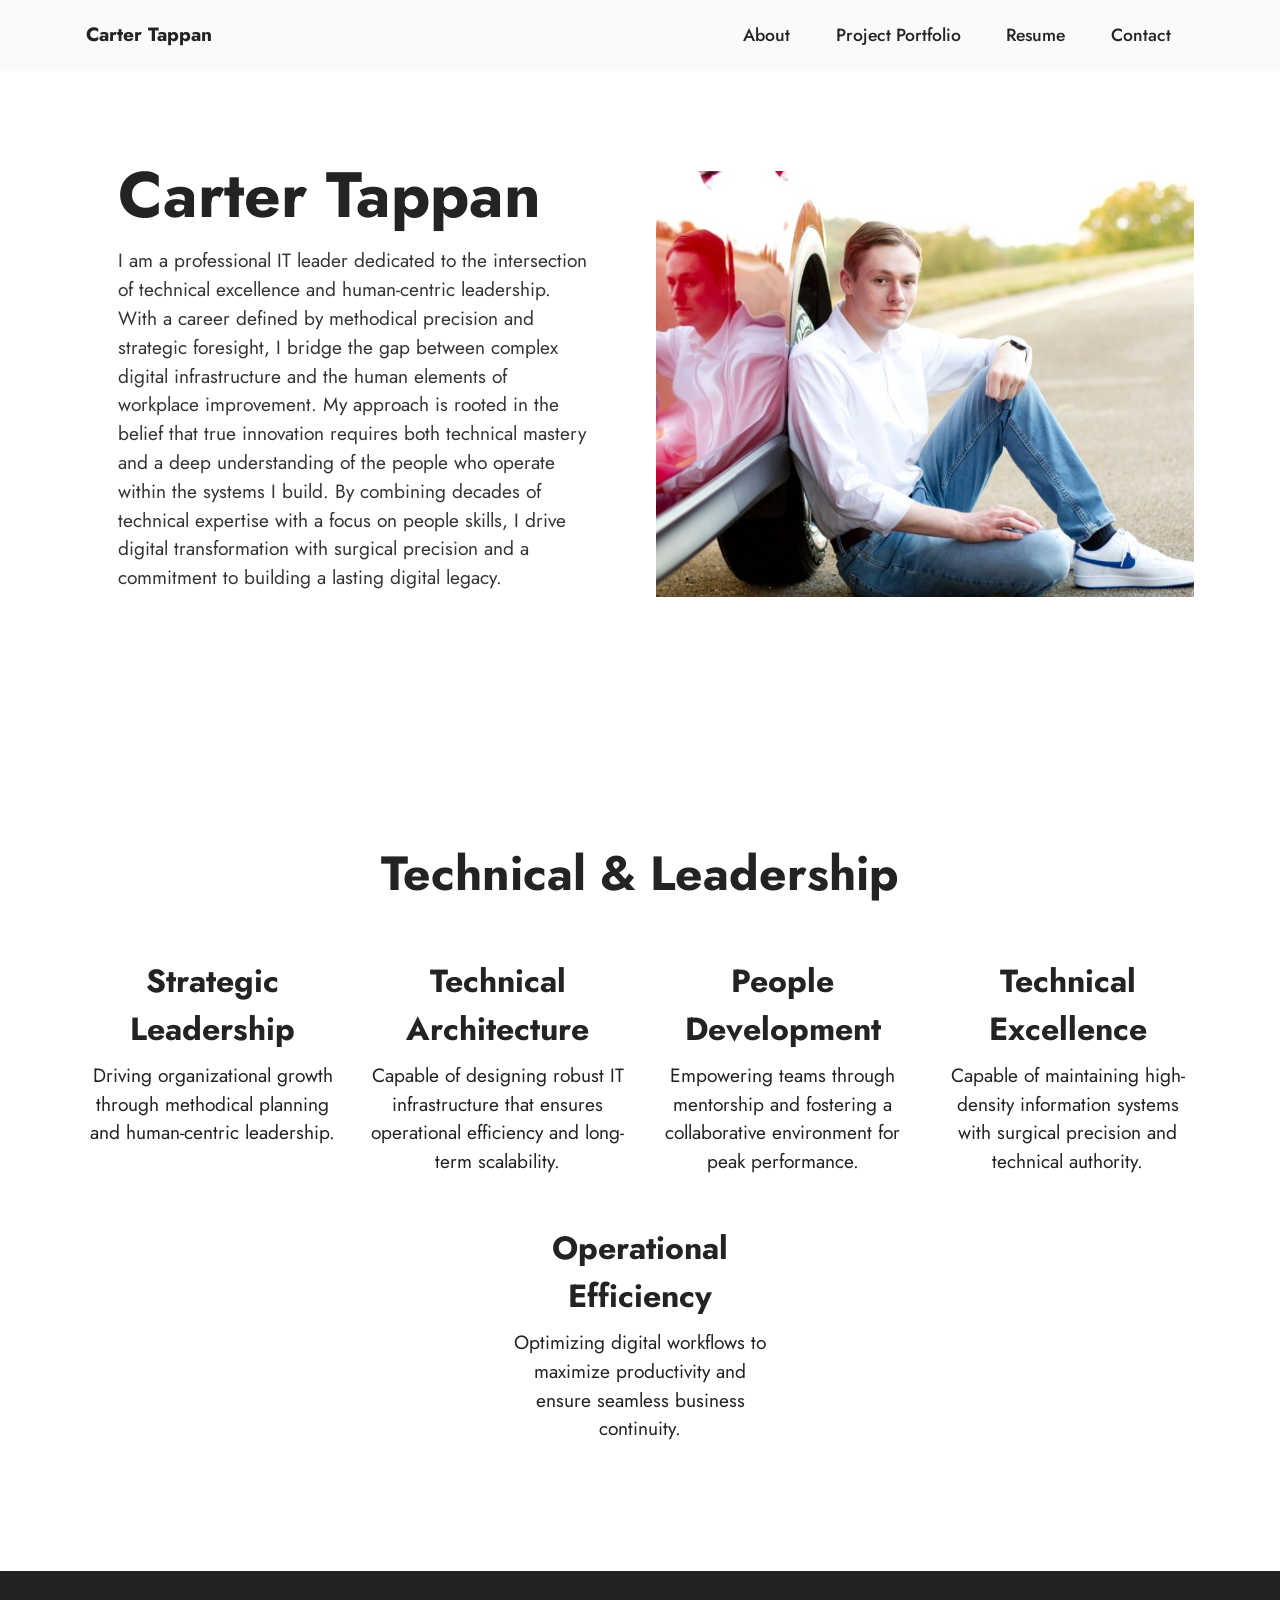
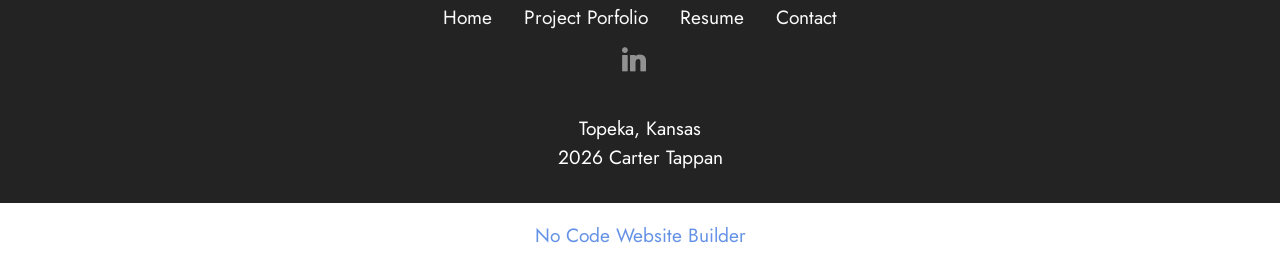
==== commit 18ead6d2: "updatae" ====
--- a/portfolio/index.html
+++ b/portfolio/index.html
@@ -10,7 +10,7 @@
   <meta name="description" content="">
   
   
-  <title>Home</title>
+  <title>Portfolio</title>
   <link rel="stylesheet" href="assets/web/assets/mobirise-icons2/mobirise2.css">
   <link rel="stylesheet" href="assets/bootstrap/css/bootstrap.min.css">
   <link rel="stylesheet" href="assets/dropdown/css/style.css">
@@ -18,7 +18,7 @@
   <link rel="stylesheet" href="assets/theme/css/style.css">
   <link rel="preload" href="https://fonts.googleapis.com/css?family=Jost:100,200,300,400,500,600,700,800,900,100i,200i,300i,400i,500i,600i,700i,800i,900i&display=swap" as="style" onload="this.onload=null;this.rel='stylesheet'">
   <noscript><link rel="stylesheet" href="https://fonts.googleapis.com/css?family=Jost:100,200,300,400,500,600,700,800,900,100i,200i,300i,400i,500i,600i,700i,800i,900i&display=swap"></noscript>
-  <link rel="preload" as="style" href="assets/mobirise/css/mbr-additional.css?v=NUNcnm"><link rel="stylesheet" href="assets/mobirise/css/mbr-additional.css?v=NUNcnm" type="text/css">
+  <link rel="preload" as="style" href="assets/mobirise/css/mbr-additional.css?v=Ghr626"><link rel="stylesheet" href="assets/mobirise/css/mbr-additional.css?v=Ghr626" type="text/css">
 
   
   
@@ -69,7 +69,7 @@
                 <div class="text-wrapper">
                     <h1 class="mbr-section-title mbr-fonts-style mb-3 display-1"><strong>Carter Tappan</strong></h1>
                     <p class="mbr-text mbr-fonts-style display-7">
-                        I am a professional IT leader dedicated to the intersection of technical excellence and human-centric leadership. With a career defined by methodical precision and strategic foresight, I bridge the gap between complex digital infrastructure and the human elements of workplace improvement. My approach is rooted in the belief that true innovation requires both technical mastery and a deep understanding of the people who operate within the systems I build. By combining decades of technical expertise with a focus on people skills, I drive digital transformation with surgical precision and a commitment to building a lasting digital legacy for your organization.</p>
+                        I am a professional IT leader dedicated to the intersection of technical excellence and human-centric leadership. With a career defined by methodical precision and strategic foresight, I bridge the gap between complex digital infrastructure and the human elements of workplace improvement. My approach is rooted in the belief that true innovation requires both technical mastery and a deep understanding of the people who operate within the systems I build. By combining decades of technical expertise with a focus on people skills, I drive digital transformation with surgical precision and a commitment to building a lasting digital legacy.</p>
                     
                 </div>
             </div>
@@ -167,7 +167,8 @@
             </div>
         </div>
     </div>
-</section>
+</section><section class="display-7" style="padding: 0;align-items: center;justify-content: center;flex-wrap: wrap;    align-content: center;display: flex;position: relative;height: 4rem;"><a href="https://mobiri.se/5167619" style="flex: 1 1;height: 4rem;position: absolute;width: 100%;z-index: 1;"><img alt="" style="height: 4rem;" src="[data-uri]"></a><p style="margin: 0;text-align: center;" class="display-7">&#8204;</p><a style="z-index:1" href="https://mobirise.com/builder/no-code-website-builder.html">No Code Website Builder</a></section><script src="assets/bootstrap/js/bootstrap.bundle.min.js"></script>  <script src="assets/smoothscroll/smooth-scroll.js"></script>  <script src="assets/ytplayer/index.js"></script>  <script src="assets/dropdown/js/navbar-dropdown.js"></script>  <script src="assets/theme/js/script.js"></script>  
+  
   
 </body>
 </html>
--- a/portfolio/assets/mobirise/css/mbr-additional.css
+++ b/portfolio/assets/mobirise/css/mbr-additional.css
@@ -1168,3 +1168,902 @@
 .cid-sFCygHrmNf .row .row-copirayt p {
   width: 100%;
 }
+.cid-sFCw1qGFAI .navbar-dropdown {
+  position: relative !important;
+}
+.cid-sFCw1qGFAI .navbar-dropdown {
+  position: absolute !important;
+}
+.cid-sFCw1qGFAI .dropdown-item:before {
+  font-family: Moririse2 !important;
+  content: "\e966";
+  display: inline-block;
+  width: 0;
+  position: absolute;
+  left: 1rem;
+  top: 0.5rem;
+  margin-right: 0.5rem;
+  line-height: 1;
+  font-size: inherit;
+  vertical-align: middle;
+  text-align: center;
+  overflow: hidden;
+  transform: scale(0, 1);
+  transition: all 0.25s ease-in-out;
+}
+.cid-sFCw1qGFAI .dropdown-menu {
+  padding: 0;
+  border-radius: 4px;
+  box-shadow: 0 1px 3px 0 rgba(0, 0, 0, 0.1);
+}
+.cid-sFCw1qGFAI .dropdown-item {
+  border-bottom: 1px solid #e6e6e6;
+}
+.cid-sFCw1qGFAI .dropdown-item:hover,
+.cid-sFCw1qGFAI .dropdown-item:focus {
+  background: #6592e6 !important;
+  color: white !important;
+}
+.cid-sFCw1qGFAI .dropdown-item:first-child {
+  border-top-left-radius: 4px;
+  border-top-right-radius: 4px;
+}
+.cid-sFCw1qGFAI .dropdown-item:last-child {
+  border-bottom: none;
+  border-bottom-left-radius: 4px;
+  border-bottom-right-radius: 4px;
+}
+.cid-sFCw1qGFAI .nav-dropdown .link {
+  padding: 0 0.3em !important;
+  margin: 0.667em 1em !important;
+}
+.cid-sFCw1qGFAI .nav-dropdown .link.dropdown-toggle::after {
+  margin-left: 0.5rem;
+  margin-top: 0.2rem;
+}
+.cid-sFCw1qGFAI .nav-link {
+  position: relative;
+}
+.cid-sFCw1qGFAI .container {
+  display: flex;
+  margin: auto;
+}
+.cid-sFCw1qGFAI .iconfont-wrapper {
+  color: #000000 !important;
+  font-size: 1.5rem;
+  padding-right: 0.5rem;
+}
+.cid-sFCw1qGFAI .dropdown-menu,
+.cid-sFCw1qGFAI .navbar.opened {
+  background: #fafafa !important;
+}
+.cid-sFCw1qGFAI .nav-item:focus,
+.cid-sFCw1qGFAI .nav-link:focus {
+  outline: none;
+}
+.cid-sFCw1qGFAI .dropdown .dropdown-menu .dropdown-item {
+  width: auto;
+  transition: all 0.25s ease-in-out;
+}
+.cid-sFCw1qGFAI .dropdown .dropdown-menu .dropdown-item::after {
+  right: 0.5rem;
+}
+.cid-sFCw1qGFAI .dropdown .dropdown-menu .dropdown-item .mbr-iconfont {
+  margin-right: 0.5rem;
+  vertical-align: sub;
+}
+.cid-sFCw1qGFAI .dropdown .dropdown-menu .dropdown-item .mbr-iconfont:before {
+  display: inline-block;
+  transform: scale(1, 1);
+  transition: all 0.25s ease-in-out;
+}
+.cid-sFCw1qGFAI .collapsed .dropdown-menu .dropdown-item:before {
+  display: none;
+}
+.cid-sFCw1qGFAI .collapsed .dropdown .dropdown-menu .dropdown-item {
+  padding: 0.235em 1.5em 0.235em 1.5em !important;
+  transition: none;
+  margin: 0 !important;
+}
+.cid-sFCw1qGFAI .navbar {
+  min-height: 70px;
+  transition: all 0.3s;
+  border-bottom: 1px solid transparent;
+  position: absolute;
+  background: #fafafa;
+}
+.cid-sFCw1qGFAI .navbar.opened {
+  transition: all 0.3s;
+}
+.cid-sFCw1qGFAI .navbar .dropdown-item {
+  padding: 0.5rem 1.8rem;
+}
+.cid-sFCw1qGFAI .navbar .navbar-logo img {
+  width: auto;
+}
+.cid-sFCw1qGFAI .navbar .navbar-collapse {
+  justify-content: flex-end;
+  z-index: 1;
+}
+.cid-sFCw1qGFAI .navbar.collapsed {
+  justify-content: center;
+}
+.cid-sFCw1qGFAI .navbar.collapsed .nav-item .nav-link::before {
+  display: none;
+}
+.cid-sFCw1qGFAI .navbar.collapsed.opened .dropdown-menu {
+  top: 0;
+}
+.cid-sFCw1qGFAI .navbar.collapsed .dropdown-menu .dropdown-submenu {
+  left: 0 !important;
+}
+.cid-sFCw1qGFAI .navbar.collapsed .dropdown-menu .dropdown-item:after {
+  right: auto;
+}
+.cid-sFCw1qGFAI .navbar.collapsed .dropdown-menu .dropdown-toggle[data-toggle="dropdown-submenu"]:after {
+  margin-left: 0.5rem;
+  margin-top: 0.2rem;
+  border-top: 0.35em solid;
+  border-right: 0.35em solid transparent;
+  border-left: 0.35em solid transparent;
+  border-bottom: 0;
+  top: 41%;
+}
+.cid-sFCw1qGFAI .navbar.collapsed ul.navbar-nav li {
+  margin: auto;
+}
+.cid-sFCw1qGFAI .navbar.collapsed .dropdown-menu .dropdown-item {
+  padding: 0.25rem 1.5rem;
+  text-align: center;
+}
+.cid-sFCw1qGFAI .navbar.collapsed .icons-menu {
+  padding-left: 0;
+  padding-right: 0;
+  padding-top: 0.5rem;
+  padding-bottom: 0.5rem;
+}
+@media (max-width: 991px) {
+  .cid-sFCw1qGFAI .navbar .nav-item .nav-link::before {
+    display: none;
+  }
+  .cid-sFCw1qGFAI .navbar.opened .dropdown-menu {
+    top: 0;
+  }
+  .cid-sFCw1qGFAI .navbar .dropdown-menu .dropdown-submenu {
+    left: 0 !important;
+  }
+  .cid-sFCw1qGFAI .navbar .dropdown-menu .dropdown-item:after {
+    right: auto;
+  }
+  .cid-sFCw1qGFAI .navbar .dropdown-menu .dropdown-toggle[data-toggle="dropdown-submenu"]:after {
+    margin-left: 0.5rem;
+    margin-top: 0.2rem;
+    border-top: 0.35em solid;
+    border-right: 0.35em solid transparent;
+    border-left: 0.35em solid transparent;
+    border-bottom: 0;
+    top: 40%;
+  }
+  .cid-sFCw1qGFAI .navbar .navbar-logo img {
+    height: 3rem !important;
+  }
+  .cid-sFCw1qGFAI .navbar ul.navbar-nav li {
+    margin: auto;
+  }
+  .cid-sFCw1qGFAI .navbar .dropdown-menu .dropdown-item {
+    padding: 0.25rem 1.5rem !important;
+    text-align: center;
+  }
+  .cid-sFCw1qGFAI .navbar .navbar-brand {
+    flex-shrink: initial;
+    flex-basis: auto;
+    word-break: break-word;
+    padding-right: 2rem;
+  }
+  .cid-sFCw1qGFAI .navbar .navbar-toggler {
+    flex-basis: auto;
+  }
+  .cid-sFCw1qGFAI .navbar .icons-menu {
+    padding-left: 0;
+    padding-top: 0.5rem;
+    padding-bottom: 0.5rem;
+  }
+}
+.cid-sFCw1qGFAI .navbar.navbar-short {
+  min-height: 60px;
+}
+.cid-sFCw1qGFAI .navbar.navbar-short .navbar-logo img {
+  height: 2.5rem !important;
+}
+.cid-sFCw1qGFAI .navbar.navbar-short .navbar-brand {
+  min-height: 60px;
+  padding: 0;
+}
+.cid-sFCw1qGFAI .navbar-brand {
+  min-height: 70px;
+  flex-shrink: 0;
+  align-items: center;
+  margin-right: 0;
+  padding: 10px 0;
+  transition: all 0.3s;
+  word-break: break-word;
+  z-index: 1;
+}
+.cid-sFCw1qGFAI .navbar-brand .navbar-caption {
+  line-height: inherit !important;
+}
+.cid-sFCw1qGFAI .navbar-brand .navbar-logo a {
+  outline: none;
+}
+.cid-sFCw1qGFAI .dropdown-item.active,
+.cid-sFCw1qGFAI .dropdown-item:active {
+  background-color: transparent;
+}
+.cid-sFCw1qGFAI .navbar-expand-lg .navbar-nav .nav-link {
+  padding: 0;
+}
+.cid-sFCw1qGFAI .nav-dropdown .link.dropdown-toggle {
+  margin-right: 1.667em;
+}
+.cid-sFCw1qGFAI .nav-dropdown .link.dropdown-toggle[aria-expanded="true"] {
+  margin-right: 0;
+  padding: 0.667em 1.667em;
+}
+.cid-sFCw1qGFAI .navbar.navbar-expand-lg .dropdown .dropdown-menu {
+  background: #fafafa;
+}
+.cid-sFCw1qGFAI .navbar.navbar-expand-lg .dropdown .dropdown-menu .dropdown-submenu {
+  margin: 0;
+  left: 100%;
+}
+.cid-sFCw1qGFAI .navbar .dropdown.open > .dropdown-menu {
+  display: block;
+}
+.cid-sFCw1qGFAI ul.navbar-nav {
+  flex-wrap: wrap;
+}
+.cid-sFCw1qGFAI .navbar-buttons {
+  text-align: center;
+  min-width: 170px;
+}
+.cid-sFCw1qGFAI button.navbar-toggler {
+  outline: none;
+  width: 31px;
+  height: 20px;
+  cursor: pointer;
+  transition: all 0.2s;
+  position: relative;
+  align-self: center;
+}
+.cid-sFCw1qGFAI button.navbar-toggler .hamburger span {
+  position: absolute;
+  right: 0;
+  width: 30px;
+  height: 2px;
+  border-right: 5px;
+  background-color: #000000;
+}
+.cid-sFCw1qGFAI button.navbar-toggler .hamburger span:nth-child(1) {
+  top: 0;
+  transition: all 0.2s;
+}
+.cid-sFCw1qGFAI button.navbar-toggler .hamburger span:nth-child(2) {
+  top: 8px;
+  transition: all 0.15s;
+}
+.cid-sFCw1qGFAI button.navbar-toggler .hamburger span:nth-child(3) {
+  top: 8px;
+  transition: all 0.15s;
+}
+.cid-sFCw1qGFAI button.navbar-toggler .hamburger span:nth-child(4) {
+  top: 16px;
+  transition: all 0.2s;
+}
+.cid-sFCw1qGFAI nav.opened .hamburger span:nth-child(1) {
+  top: 8px;
+  width: 0;
+  opacity: 0;
+  right: 50%;
+  transition: all 0.2s;
+}
+.cid-sFCw1qGFAI nav.opened .hamburger span:nth-child(2) {
+  transform: rotate(45deg);
+  transition: all 0.25s;
+}
+.cid-sFCw1qGFAI nav.opened .hamburger span:nth-child(3) {
+  transform: rotate(-45deg);
+  transition: all 0.25s;
+}
+.cid-sFCw1qGFAI nav.opened .hamburger span:nth-child(4) {
+  top: 8px;
+  width: 0;
+  opacity: 0;
+  right: 50%;
+  transition: all 0.2s;
+}
+.cid-sFCw1qGFAI .navbar-dropdown {
+  padding: 0 1rem;
+}
+.cid-sFCw1qGFAI a.nav-link {
+  display: flex;
+  align-items: center;
+  justify-content: center;
+}
+.cid-sFCw1qGFAI .icons-menu {
+  flex-wrap: nowrap;
+  display: flex;
+  justify-content: center;
+  padding-left: 1rem;
+  padding-right: 1rem;
+  padding-top: 0.3rem;
+  text-align: center;
+}
+@media screen and (-ms-high-contrast: active), (-ms-high-contrast: none) {
+  .cid-sFCw1qGFAI .navbar {
+    height: 70px;
+  }
+  .cid-sFCw1qGFAI .navbar.opened {
+    height: auto;
+  }
+  .cid-sFCw1qGFAI .nav-item .nav-link:hover::before {
+    width: 175%;
+    max-width: calc(100% + 2rem);
+    left: -1rem;
+  }
+}
+.cid-sFzxmVl7J6 {
+  padding-top: 10rem;
+  padding-bottom: 10rem;
+  background-color: #ffffff;
+}
+.cid-sFzxmVl7J6 .row {
+  flex-direction: row-reverse;
+}
+@media (max-width: 991px) {
+  .cid-sFzxmVl7J6 .image-wrapper {
+    margin-bottom: 2rem;
+  }
+}
+.cid-sFzxmVl7J6 .image-wrapper img {
+  width: 100%;
+  object-fit: cover;
+}
+@media (min-width: 992px) {
+  .cid-sFzxmVl7J6 .text-wrapper {
+    padding: 0 2rem;
+  }
+}
+@media (max-width: 768px) {
+  .cid-sFzxmVl7J6 .text-wrapper {
+    margin-bottom: 2rem;
+  }
+}
+.cid-sFzxmVl7J6 .mbr-text,
+.cid-sFzxmVl7J6 .mbr-section-btn {
+  color: #353535;
+}
+.cid-sFzyUE9AaP {
+  padding-top: 8rem;
+  padding-bottom: 9rem;
+  background-color: #fafafa;
+}
+@media (min-width: 1500px) {
+  .cid-sFzyUE9AaP .container {
+    max-width: 1400px;
+  }
+}
+.cid-sFzyUE9AaP .mbr-iconfont {
+  display: block;
+  font-size: 5rem;
+  color: #4479d9;
+  margin-bottom: 2rem;
+}
+.cid-sFzyUE9AaP .card-wrapper {
+  margin-top: 3rem;
+}
+.cid-sFzyUE9AaP .row {
+  justify-content: center;
+}
+.cid-sFzyUE9AaP .card-title,
+.cid-sFzyUE9AaP .iconfont-wrapper {
+  color: #000000;
+}
+.cid-sFzyUE9AaP .card-text {
+  color: #000000;
+}
+.cid-sFzyUE9AaP .mbr-section-title {
+  color: #000000;
+}
+.cid-sFzz5E692j {
+  padding-top: 8rem;
+  padding-bottom: 8rem;
+  background-color: #ffffff;
+}
+@media (max-width: 991px) {
+  .cid-sFzz5E692j .image-wrapper {
+    margin-bottom: 2rem;
+  }
+}
+.cid-sFzz5E692j .image-wrapper img {
+  width: 100%;
+  object-fit: cover;
+}
+@media (min-width: 992px) {
+  .cid-sFzz5E692j .text-wrapper {
+    padding: 0 2rem;
+  }
+}
+@media (max-width: 768px) {
+  .cid-sFzz5E692j .text-wrapper {
+    margin-bottom: 2rem;
+  }
+}
+.cid-sFzFvgBfc0 {
+  padding-top: 6rem;
+  padding-bottom: 4rem;
+  background-color: #fafafa;
+}
+.cid-sFzFvgBfc0 img,
+.cid-sFzFvgBfc0 .item-img {
+  width: 100%;
+}
+.cid-sFzFvgBfc0 .item:focus,
+.cid-sFzFvgBfc0 span:focus {
+  outline: none;
+}
+.cid-sFzFvgBfc0 .item {
+  cursor: pointer;
+  margin-bottom: 2rem;
+}
+.cid-sFzFvgBfc0 .item-wrapper {
+  position: relative;
+  border-radius: 4px;
+  background: #ffffff;
+  height: 100%;
+  display: flex;
+  flex-flow: column nowrap;
+}
+@media (min-width: 992px) {
+  .cid-sFzFvgBfc0 .item-wrapper .item-content {
+    padding: 2rem 2rem 0;
+  }
+  .cid-sFzFvgBfc0 .item-wrapper .item-footer {
+    padding: 0 2rem 2rem;
+  }
+}
+@media (max-width: 991px) {
+  .cid-sFzFvgBfc0 .item-wrapper .item-content {
+    padding: 1rem 1rem 0;
+  }
+  .cid-sFzFvgBfc0 .item-wrapper .item-footer {
+    padding: 0 1rem 1rem;
+  }
+}
+.cid-sFzFvgBfc0 .mbr-section-btn {
+  margin-top: auto !important;
+}
+.cid-sFzFvgBfc0 .mbr-section-title {
+  color: #000000;
+}
+.cid-sFzFvgBfc0 .mbr-text,
+.cid-sFzFvgBfc0 .mbr-section-btn {
+  text-align: left;
+}
+.cid-sFzFvgBfc0 .item-title {
+  text-align: left;
+}
+.cid-sFzFvgBfc0 .item-subtitle {
+  text-align: left;
+}
+.cid-sFAZRnJnnI {
+  padding-top: 7rem;
+  padding-bottom: 7rem;
+  background-color: #ffffff;
+}
+.cid-sFzIdnt1ra {
+  padding-top: 8rem;
+  padding-bottom: 1rem;
+  background-color: #fafafa;
+}
+.cid-sFzDdjoEIw {
+  padding-top: 0rem;
+  padding-bottom: 10rem;
+  background: #fafafa;
+}
+.cid-sFzDdjoEIw .list-group-item {
+  background-color: transparent;
+  padding: .5rem 3.25rem;
+}
+.cid-sFzDdjoEIw .plan-body {
+  padding-bottom: 2rem;
+}
+.cid-sFzDdjoEIw .plan-header {
+  padding-top: 2rem;
+  padding-left: 1rem;
+  padding-right: 1rem;
+}
+.cid-sFzDdjoEIw .price {
+  color: #4479d9;
+}
+.cid-sFzDdjoEIw .plan {
+  word-break: break-word;
+  background-color: #ffffff;
+}
+.cid-sFzDdjoEIw .plan .list-group-item {
+  position: relative;
+  justify-content: center;
+  border: 0;
+}
+.cid-sFzDdjoEIw .plan .list-group-item::after {
+  position: absolute;
+  bottom: 1px;
+  left: 25%;
+  width: 50%;
+  height: 1px;
+  content: "";
+  background-color: rgba(0, 0, 0, 0.1);
+}
+.cid-sFzDdjoEIw .plan .list-group-item:last-child::after {
+  display: none;
+}
+@media (max-width: 991px) {
+  .cid-sFzDdjoEIw .plan {
+    margin-bottom: 2rem;
+  }
+}
+.cid-sFzErVWEaH {
+  padding-top: 6rem;
+  padding-bottom: 8rem;
+  background: #ffffff;
+}
+.cid-sFzErVWEaH .team-card {
+  margin-bottom: 2rem;
+  transition: all 0.3s;
+}
+.cid-sFzErVWEaH .team-card:hover {
+  transform: translateY(-10px);
+}
+.cid-sFzErVWEaH .card-wrap {
+  background: #fafafa;
+  border-radius: 4px;
+}
+@media (max-width: 991px) {
+  .cid-sFzErVWEaH .card-wrap {
+    margin-bottom: 2rem;
+  }
+}
+.cid-sFzErVWEaH .card-wrap .image-wrap img {
+  width: 100%;
+}
+@media (min-width: 768px) {
+  .cid-sFzErVWEaH .card-wrap .content-wrap {
+    padding: 2rem;
+  }
+}
+@media (max-width: 767px) {
+  .cid-sFzErVWEaH .card-wrap .content-wrap {
+    padding: 1rem;
+  }
+}
+.cid-sFzErVWEaH .social-row {
+  text-align: center;
+}
+.cid-sFzErVWEaH .social-row .soc-item {
+  display: inline-block;
+  text-align: center;
+  border-radius: 50%;
+  margin-right: 0.6rem;
+  margin-bottom: 1rem;
+  padding: 0.5rem;
+  border: 2px solid #6592e6;
+  transition: all 0.3s;
+}
+.cid-sFzErVWEaH .social-row .soc-item .mbr-iconfont {
+  transition: all 0.3s;
+  display: flex;
+  justify-content: center;
+  align-content: center;
+  color: #6592e6;
+  font-size: 1.5rem;
+}
+.cid-sFzErVWEaH .social-row .soc-item:hover {
+  background-color: #6592e6;
+}
+.cid-sFzErVWEaH .social-row .soc-item:hover .mbr-iconfont {
+  color: #ffffff;
+}
+.cid-sFzErVWEaH .mbr-section-title {
+  color: #000000;
+}
+.cid-sFzErVWEaH .mbr-section-title1 {
+  color: #000000;
+}
+.cid-sFAw7z51L3 {
+  padding-top: 10rem;
+  padding-bottom: 10rem;
+  background-color: #fafafa;
+}
+.cid-sFAw7z51L3 img {
+  width: 120px;
+  margin: auto;
+}
+.cid-sFAw7z51L3 .card {
+  transition: all 0.3s;
+  height: fit-content;
+  padding: 1rem 0;
+  opacity: 0.7;
+  margin-bottom: 1rem;
+}
+@media (min-width: 992px) {
+  .cid-sFAw7z51L3 .card {
+    max-width: 12.5%;
+  }
+}
+.cid-sFAw7z51L3 .mbr-section-subtitle {
+  color: #353535;
+}
+.cid-sFAyMcKwph {
+  padding-top: 120px;
+  padding-bottom: 120px;
+  background-color: #ffffff;
+}
+.cid-sFAyMcKwph .media-container-row {
+  justify-content: space-between;
+}
+.cid-sFAyMcKwph .text-content {
+  max-width: 50%;
+}
+@media (max-width: 768px) {
+  .cid-sFAyMcKwph .text-content {
+    max-width: none;
+  }
+}
+.cid-sFAyMcKwph .mbr-iconfont-social {
+  margin: 0.5rem;
+  font-size: 32px;
+  display: flex;
+  border-radius: 50%;
+  text-align: center;
+  color: #4479d9;
+  border: 2px solid #4479d9;
+  justify-content: center;
+  align-content: center;
+  transition: all 0.3s;
+}
+.cid-sFAyMcKwph .mbr-iconfont-social:before {
+  padding: 0.6rem;
+}
+.cid-sFAyMcKwph .mbr-iconfont-social:hover {
+  background-color: #4479d9;
+  color: #ffffff;
+}
+@media (max-width: 768px) {
+  .cid-sFAyMcKwph .icons {
+    justify-content: center !important;
+  }
+  .cid-sFAyMcKwph .text-content * {
+    text-align: center;
+  }
+}
+.cid-sFAyMcKwph .mbr-section-title {
+  color: #353535;
+}
+.cid-sFAyMcKwph P {
+  color: #000000;
+}
+.cid-sFAyHxWQ1N {
+  padding-top: 9rem;
+  padding-bottom: 9rem;
+  background-color: #fafafa;
+}
+.cid-sFAyHxWQ1N .item {
+  display: flex;
+  align-items: center;
+  flex-direction: column;
+}
+.cid-sFAyHxWQ1N .item .icon-wrap {
+  text-align: center;
+}
+.cid-sFAyHxWQ1N .item span {
+  font-size: 2rem;
+  color: #ffffff;
+  line-height: 60px;
+}
+.cid-sFAyHxWQ1N .item::before {
+  content: "\e96b";
+  font-family: Moririse2 !important;
+  position: absolute;
+  font-size: 32px;
+  left: -15px;
+  top: 12%;
+  color: #4479d9;
+}
+.cid-sFAyHxWQ1N .item.first:before {
+  display: none;
+}
+.cid-sFAyHxWQ1N .item.five:before {
+  display: none;
+}
+.cid-sFAyHxWQ1N .icon-box {
+  background: #4479d9;
+  width: 60px;
+  min-width: 60px;
+  height: 60px;
+  border-radius: 50%;
+  text-align: center;
+  display: inline-block;
+}
+.cid-sFAyHxWQ1N .text-box {
+  margin-top: 1rem;
+  text-align: center;
+}
+.cid-sFAyHxWQ1N .mbr-iconfont {
+  color: #6592e6 !important;
+  position: absolute;
+  top: 50%;
+  left: 100%;
+}
+@media (max-width: 991px) {
+  .cid-sFAyHxWQ1N .item:before {
+    display: none;
+  }
+  .cid-sFAyHxWQ1N .card-wrapper {
+    margin-bottom: 2rem;
+  }
+}
+.cid-sFzDs3t9EG {
+  padding-top: 8rem;
+  padding-bottom: 8rem;
+  background-color: #ffffff;
+}
+.cid-sFzDs3t9EG .mbr-overlay {
+  background-color: #ffffff;
+  opacity: 0.4;
+}
+.cid-sFzDs3t9EG form .mbr-section-btn {
+  text-align: center;
+  width: 100%;
+}
+.cid-sFzDs3t9EG form .mbr-section-btn .btn {
+  display: inline-flex;
+}
+@media (max-width: 991px) {
+  .cid-sFzDs3t9EG form .mbr-section-btn .btn {
+    width: 100%;
+  }
+}
+.cid-sFzDs3t9EG .mbr-section-title {
+  color: #000000;
+}
+.cid-sFzDs3t9EG .mbr-section-subtitle {
+  color: #000000;
+}
+.cid-sFzIA7KGYz {
+  padding-top: 5rem;
+  padding-bottom: 5rem;
+  background-color: #fafafa;
+}
+.cid-sFzIA7KGYz .image-wrapper {
+  display: flex;
+  align-items: center;
+}
+.cid-sFzIA7KGYz .card-wrapper {
+  margin-bottom: 2rem;
+  display: flex;
+  border-radius: 4px;
+  background: #ffffff;
+}
+@media (max-width: 991px) {
+  .cid-sFzIA7KGYz .card-wrapper {
+    padding: 1rem 2rem;
+  }
+}
+@media (min-width: 992px) {
+  .cid-sFzIA7KGYz .card-wrapper {
+    padding: 2rem 4rem;
+  }
+}
+.cid-sFzIA7KGYz .mbr-iconfont {
+  font-size: 2rem;
+  padding-right: 1.5rem;
+  color: #6592e6;
+}
+.cid-sFAxp7Y5iM {
+  padding-top: 0rem;
+  padding-bottom: 0rem;
+  background: #ffffff;
+}
+.cid-sFAxp7Y5iM .google-map {
+  height: 30rem;
+  position: relative;
+}
+.cid-sFAxp7Y5iM .google-map iframe {
+  height: 100%;
+  width: 100%;
+}
+.cid-sFAxp7Y5iM .google-map [data-state-details] {
+  color: #6b6763;
+  height: 1.5em;
+  margin-top: -0.75em;
+  padding-left: 1.25rem;
+  padding-right: 1.25rem;
+  position: absolute;
+  text-align: center;
+  top: 50%;
+  width: 100%;
+}
+.cid-sFAxp7Y5iM .google-map[data-state] {
+  background: #e9e5dc;
+}
+.cid-sFAxp7Y5iM .google-map[data-state="loading"] [data-state-details] {
+  display: none;
+}
+.cid-sFCygHrmNf {
+  padding-top: 2rem;
+  padding-bottom: 2rem;
+  background-color: #232323;
+}
+.cid-sFCygHrmNf .row-links {
+  width: 100%;
+  justify-content: center;
+}
+.cid-sFCygHrmNf .social-row {
+  width: 100%;
+  justify-content: center;
+}
+.cid-sFCygHrmNf .row {
+  flex-direction: column;
+  justify-content: center;
+  align-items: center;
+}
+.cid-sFCygHrmNf .row .foot-menu {
+  list-style: none;
+  display: flex;
+  justify-content: center;
+  flex-wrap: wrap;
+  padding: 0;
+  margin-bottom: 0;
+}
+.cid-sFCygHrmNf .row .foot-menu li {
+  padding: 0 1rem 1rem 1rem;
+}
+.cid-sFCygHrmNf .row .foot-menu li p {
+  margin: 0;
+}
+.cid-sFCygHrmNf .row .social-list {
+  width: auto;
+  padding-left: 0;
+  margin-bottom: 0;
+  list-style: none;
+  display: flex;
+  flex-wrap: wrap;
+  justify-content: flex-end;
+}
+.cid-sFCygHrmNf .row .social-list .mbr-iconfont-social {
+  font-size: 1.5rem;
+  color: #ffffff;
+}
+.cid-sFCygHrmNf .row .social-list .soc-item {
+  margin: 0 .5rem;
+}
+.cid-sFCygHrmNf .row .social-list a {
+  margin: 0;
+  opacity: .5;
+  transition: .2s linear;
+}
+.cid-sFCygHrmNf .row .social-list a:hover {
+  opacity: 1;
+}
+@media (max-width: 767px) {
+  .cid-sFCygHrmNf .row .social-list {
+    -webkit-justify-content: center;
+    justify-content: center;
+  }
+}
+.cid-sFCygHrmNf .row .row-copirayt {
+  word-break: break-word;
+  width: 100%;
+}
+.cid-sFCygHrmNf .row .row-copirayt p {
+  width: 100%;
+}
--- a/portfolio/assets/mobirise/css/mbr-additional.css
+++ b/portfolio/assets/mobirise/css/mbr-additional.css
@@ -1168,3 +1168,902 @@
 .cid-sFCygHrmNf .row .row-copirayt p {
   width: 100%;
 }
+.cid-sFCw1qGFAI .navbar-dropdown {
+  position: relative !important;
+}
+.cid-sFCw1qGFAI .navbar-dropdown {
+  position: absolute !important;
+}
+.cid-sFCw1qGFAI .dropdown-item:before {
+  font-family: Moririse2 !important;
+  content: "\e966";
+  display: inline-block;
+  width: 0;
+  position: absolute;
+  left: 1rem;
+  top: 0.5rem;
+  margin-right: 0.5rem;
+  line-height: 1;
+  font-size: inherit;
+  vertical-align: middle;
+  text-align: center;
+  overflow: hidden;
+  transform: scale(0, 1);
+  transition: all 0.25s ease-in-out;
+}
+.cid-sFCw1qGFAI .dropdown-menu {
+  padding: 0;
+  border-radius: 4px;
+  box-shadow: 0 1px 3px 0 rgba(0, 0, 0, 0.1);
+}
+.cid-sFCw1qGFAI .dropdown-item {
+  border-bottom: 1px solid #e6e6e6;
+}
+.cid-sFCw1qGFAI .dropdown-item:hover,
+.cid-sFCw1qGFAI .dropdown-item:focus {
+  background: #6592e6 !important;
+  color: white !important;
+}
+.cid-sFCw1qGFAI .dropdown-item:first-child {
+  border-top-left-radius: 4px;
+  border-top-right-radius: 4px;
+}
+.cid-sFCw1qGFAI .dropdown-item:last-child {
+  border-bottom: none;
+  border-bottom-left-radius: 4px;
+  border-bottom-right-radius: 4px;
+}
+.cid-sFCw1qGFAI .nav-dropdown .link {
+  padding: 0 0.3em !important;
+  margin: 0.667em 1em !important;
+}
+.cid-sFCw1qGFAI .nav-dropdown .link.dropdown-toggle::after {
+  margin-left: 0.5rem;
+  margin-top: 0.2rem;
+}
+.cid-sFCw1qGFAI .nav-link {
+  position: relative;
+}
+.cid-sFCw1qGFAI .container {
+  display: flex;
+  margin: auto;
+}
+.cid-sFCw1qGFAI .iconfont-wrapper {
+  color: #000000 !important;
+  font-size: 1.5rem;
+  padding-right: 0.5rem;
+}
+.cid-sFCw1qGFAI .dropdown-menu,
+.cid-sFCw1qGFAI .navbar.opened {
+  background: #fafafa !important;
+}
+.cid-sFCw1qGFAI .nav-item:focus,
+.cid-sFCw1qGFAI .nav-link:focus {
+  outline: none;
+}
+.cid-sFCw1qGFAI .dropdown .dropdown-menu .dropdown-item {
+  width: auto;
+  transition: all 0.25s ease-in-out;
+}
+.cid-sFCw1qGFAI .dropdown .dropdown-menu .dropdown-item::after {
+  right: 0.5rem;
+}
+.cid-sFCw1qGFAI .dropdown .dropdown-menu .dropdown-item .mbr-iconfont {
+  margin-right: 0.5rem;
+  vertical-align: sub;
+}
+.cid-sFCw1qGFAI .dropdown .dropdown-menu .dropdown-item .mbr-iconfont:before {
+  display: inline-block;
+  transform: scale(1, 1);
+  transition: all 0.25s ease-in-out;
+}
+.cid-sFCw1qGFAI .collapsed .dropdown-menu .dropdown-item:before {
+  display: none;
+}
+.cid-sFCw1qGFAI .collapsed .dropdown .dropdown-menu .dropdown-item {
+  padding: 0.235em 1.5em 0.235em 1.5em !important;
+  transition: none;
+  margin: 0 !important;
+}
+.cid-sFCw1qGFAI .navbar {
+  min-height: 70px;
+  transition: all 0.3s;
+  border-bottom: 1px solid transparent;
+  position: absolute;
+  background: #fafafa;
+}
+.cid-sFCw1qGFAI .navbar.opened {
+  transition: all 0.3s;
+}
+.cid-sFCw1qGFAI .navbar .dropdown-item {
+  padding: 0.5rem 1.8rem;
+}
+.cid-sFCw1qGFAI .navbar .navbar-logo img {
+  width: auto;
+}
+.cid-sFCw1qGFAI .navbar .navbar-collapse {
+  justify-content: flex-end;
+  z-index: 1;
+}
+.cid-sFCw1qGFAI .navbar.collapsed {
+  justify-content: center;
+}
+.cid-sFCw1qGFAI .navbar.collapsed .nav-item .nav-link::before {
+  display: none;
+}
+.cid-sFCw1qGFAI .navbar.collapsed.opened .dropdown-menu {
+  top: 0;
+}
+.cid-sFCw1qGFAI .navbar.collapsed .dropdown-menu .dropdown-submenu {
+  left: 0 !important;
+}
+.cid-sFCw1qGFAI .navbar.collapsed .dropdown-menu .dropdown-item:after {
+  right: auto;
+}
+.cid-sFCw1qGFAI .navbar.collapsed .dropdown-menu .dropdown-toggle[data-toggle="dropdown-submenu"]:after {
+  margin-left: 0.5rem;
+  margin-top: 0.2rem;
+  border-top: 0.35em solid;
+  border-right: 0.35em solid transparent;
+  border-left: 0.35em solid transparent;
+  border-bottom: 0;
+  top: 41%;
+}
+.cid-sFCw1qGFAI .navbar.collapsed ul.navbar-nav li {
+  margin: auto;
+}
+.cid-sFCw1qGFAI .navbar.collapsed .dropdown-menu .dropdown-item {
+  padding: 0.25rem 1.5rem;
+  text-align: center;
+}
+.cid-sFCw1qGFAI .navbar.collapsed .icons-menu {
+  padding-left: 0;
+  padding-right: 0;
+  padding-top: 0.5rem;
+  padding-bottom: 0.5rem;
+}
+@media (max-width: 991px) {
+  .cid-sFCw1qGFAI .navbar .nav-item .nav-link::before {
+    display: none;
+  }
+  .cid-sFCw1qGFAI .navbar.opened .dropdown-menu {
+    top: 0;
+  }
+  .cid-sFCw1qGFAI .navbar .dropdown-menu .dropdown-submenu {
+    left: 0 !important;
+  }
+  .cid-sFCw1qGFAI .navbar .dropdown-menu .dropdown-item:after {
+    right: auto;
+  }
+  .cid-sFCw1qGFAI .navbar .dropdown-menu .dropdown-toggle[data-toggle="dropdown-submenu"]:after {
+    margin-left: 0.5rem;
+    margin-top: 0.2rem;
+    border-top: 0.35em solid;
+    border-right: 0.35em solid transparent;
+    border-left: 0.35em solid transparent;
+    border-bottom: 0;
+    top: 40%;
+  }
+  .cid-sFCw1qGFAI .navbar .navbar-logo img {
+    height: 3rem !important;
+  }
+  .cid-sFCw1qGFAI .navbar ul.navbar-nav li {
+    margin: auto;
+  }
+  .cid-sFCw1qGFAI .navbar .dropdown-menu .dropdown-item {
+    padding: 0.25rem 1.5rem !important;
+    text-align: center;
+  }
+  .cid-sFCw1qGFAI .navbar .navbar-brand {
+    flex-shrink: initial;
+    flex-basis: auto;
+    word-break: break-word;
+    padding-right: 2rem;
+  }
+  .cid-sFCw1qGFAI .navbar .navbar-toggler {
+    flex-basis: auto;
+  }
+  .cid-sFCw1qGFAI .navbar .icons-menu {
+    padding-left: 0;
+    padding-top: 0.5rem;
+    padding-bottom: 0.5rem;
+  }
+}
+.cid-sFCw1qGFAI .navbar.navbar-short {
+  min-height: 60px;
+}
+.cid-sFCw1qGFAI .navbar.navbar-short .navbar-logo img {
+  height: 2.5rem !important;
+}
+.cid-sFCw1qGFAI .navbar.navbar-short .navbar-brand {
+  min-height: 60px;
+  padding: 0;
+}
+.cid-sFCw1qGFAI .navbar-brand {
+  min-height: 70px;
+  flex-shrink: 0;
+  align-items: center;
+  margin-right: 0;
+  padding: 10px 0;
+  transition: all 0.3s;
+  word-break: break-word;
+  z-index: 1;
+}
+.cid-sFCw1qGFAI .navbar-brand .navbar-caption {
+  line-height: inherit !important;
+}
+.cid-sFCw1qGFAI .navbar-brand .navbar-logo a {
+  outline: none;
+}
+.cid-sFCw1qGFAI .dropdown-item.active,
+.cid-sFCw1qGFAI .dropdown-item:active {
+  background-color: transparent;
+}
+.cid-sFCw1qGFAI .navbar-expand-lg .navbar-nav .nav-link {
+  padding: 0;
+}
+.cid-sFCw1qGFAI .nav-dropdown .link.dropdown-toggle {
+  margin-right: 1.667em;
+}
+.cid-sFCw1qGFAI .nav-dropdown .link.dropdown-toggle[aria-expanded="true"] {
+  margin-right: 0;
+  padding: 0.667em 1.667em;
+}
+.cid-sFCw1qGFAI .navbar.navbar-expand-lg .dropdown .dropdown-menu {
+  background: #fafafa;
+}
+.cid-sFCw1qGFAI .navbar.navbar-expand-lg .dropdown .dropdown-menu .dropdown-submenu {
+  margin: 0;
+  left: 100%;
+}
+.cid-sFCw1qGFAI .navbar .dropdown.open > .dropdown-menu {
+  display: block;
+}
+.cid-sFCw1qGFAI ul.navbar-nav {
+  flex-wrap: wrap;
+}
+.cid-sFCw1qGFAI .navbar-buttons {
+  text-align: center;
+  min-width: 170px;
+}
+.cid-sFCw1qGFAI button.navbar-toggler {
+  outline: none;
+  width: 31px;
+  height: 20px;
+  cursor: pointer;
+  transition: all 0.2s;
+  position: relative;
+  align-self: center;
+}
+.cid-sFCw1qGFAI button.navbar-toggler .hamburger span {
+  position: absolute;
+  right: 0;
+  width: 30px;
+  height: 2px;
+  border-right: 5px;
+  background-color: #000000;
+}
+.cid-sFCw1qGFAI button.navbar-toggler .hamburger span:nth-child(1) {
+  top: 0;
+  transition: all 0.2s;
+}
+.cid-sFCw1qGFAI button.navbar-toggler .hamburger span:nth-child(2) {
+  top: 8px;
+  transition: all 0.15s;
+}
+.cid-sFCw1qGFAI button.navbar-toggler .hamburger span:nth-child(3) {
+  top: 8px;
+  transition: all 0.15s;
+}
+.cid-sFCw1qGFAI button.navbar-toggler .hamburger span:nth-child(4) {
+  top: 16px;
+  transition: all 0.2s;
+}
+.cid-sFCw1qGFAI nav.opened .hamburger span:nth-child(1) {
+  top: 8px;
+  width: 0;
+  opacity: 0;
+  right: 50%;
+  transition: all 0.2s;
+}
+.cid-sFCw1qGFAI nav.opened .hamburger span:nth-child(2) {
+  transform: rotate(45deg);
+  transition: all 0.25s;
+}
+.cid-sFCw1qGFAI nav.opened .hamburger span:nth-child(3) {
+  transform: rotate(-45deg);
+  transition: all 0.25s;
+}
+.cid-sFCw1qGFAI nav.opened .hamburger span:nth-child(4) {
+  top: 8px;
+  width: 0;
+  opacity: 0;
+  right: 50%;
+  transition: all 0.2s;
+}
+.cid-sFCw1qGFAI .navbar-dropdown {
+  padding: 0 1rem;
+}
+.cid-sFCw1qGFAI a.nav-link {
+  display: flex;
+  align-items: center;
+  justify-content: center;
+}
+.cid-sFCw1qGFAI .icons-menu {
+  flex-wrap: nowrap;
+  display: flex;
+  justify-content: center;
+  padding-left: 1rem;
+  padding-right: 1rem;
+  padding-top: 0.3rem;
+  text-align: center;
+}
+@media screen and (-ms-high-contrast: active), (-ms-high-contrast: none) {
+  .cid-sFCw1qGFAI .navbar {
+    height: 70px;
+  }
+  .cid-sFCw1qGFAI .navbar.opened {
+    height: auto;
+  }
+  .cid-sFCw1qGFAI .nav-item .nav-link:hover::before {
+    width: 175%;
+    max-width: calc(100% + 2rem);
+    left: -1rem;
+  }
+}
+.cid-sFzxmVl7J6 {
+  padding-top: 10rem;
+  padding-bottom: 10rem;
+  background-color: #ffffff;
+}
+.cid-sFzxmVl7J6 .row {
+  flex-direction: row-reverse;
+}
+@media (max-width: 991px) {
+  .cid-sFzxmVl7J6 .image-wrapper {
+    margin-bottom: 2rem;
+  }
+}
+.cid-sFzxmVl7J6 .image-wrapper img {
+  width: 100%;
+  object-fit: cover;
+}
+@media (min-width: 992px) {
+  .cid-sFzxmVl7J6 .text-wrapper {
+    padding: 0 2rem;
+  }
+}
+@media (max-width: 768px) {
+  .cid-sFzxmVl7J6 .text-wrapper {
+    margin-bottom: 2rem;
+  }
+}
+.cid-sFzxmVl7J6 .mbr-text,
+.cid-sFzxmVl7J6 .mbr-section-btn {
+  color: #353535;
+}
+.cid-sFzyUE9AaP {
+  padding-top: 8rem;
+  padding-bottom: 9rem;
+  background-color: #fafafa;
+}
+@media (min-width: 1500px) {
+  .cid-sFzyUE9AaP .container {
+    max-width: 1400px;
+  }
+}
+.cid-sFzyUE9AaP .mbr-iconfont {
+  display: block;
+  font-size: 5rem;
+  color: #4479d9;
+  margin-bottom: 2rem;
+}
+.cid-sFzyUE9AaP .card-wrapper {
+  margin-top: 3rem;
+}
+.cid-sFzyUE9AaP .row {
+  justify-content: center;
+}
+.cid-sFzyUE9AaP .card-title,
+.cid-sFzyUE9AaP .iconfont-wrapper {
+  color: #000000;
+}
+.cid-sFzyUE9AaP .card-text {
+  color: #000000;
+}
+.cid-sFzyUE9AaP .mbr-section-title {
+  color: #000000;
+}
+.cid-sFzz5E692j {
+  padding-top: 8rem;
+  padding-bottom: 8rem;
+  background-color: #ffffff;
+}
+@media (max-width: 991px) {
+  .cid-sFzz5E692j .image-wrapper {
+    margin-bottom: 2rem;
+  }
+}
+.cid-sFzz5E692j .image-wrapper img {
+  width: 100%;
+  object-fit: cover;
+}
+@media (min-width: 992px) {
+  .cid-sFzz5E692j .text-wrapper {
+    padding: 0 2rem;
+  }
+}
+@media (max-width: 768px) {
+  .cid-sFzz5E692j .text-wrapper {
+    margin-bottom: 2rem;
+  }
+}
+.cid-sFzFvgBfc0 {
+  padding-top: 6rem;
+  padding-bottom: 4rem;
+  background-color: #fafafa;
+}
+.cid-sFzFvgBfc0 img,
+.cid-sFzFvgBfc0 .item-img {
+  width: 100%;
+}
+.cid-sFzFvgBfc0 .item:focus,
+.cid-sFzFvgBfc0 span:focus {
+  outline: none;
+}
+.cid-sFzFvgBfc0 .item {
+  cursor: pointer;
+  margin-bottom: 2rem;
+}
+.cid-sFzFvgBfc0 .item-wrapper {
+  position: relative;
+  border-radius: 4px;
+  background: #ffffff;
+  height: 100%;
+  display: flex;
+  flex-flow: column nowrap;
+}
+@media (min-width: 992px) {
+  .cid-sFzFvgBfc0 .item-wrapper .item-content {
+    padding: 2rem 2rem 0;
+  }
+  .cid-sFzFvgBfc0 .item-wrapper .item-footer {
+    padding: 0 2rem 2rem;
+  }
+}
+@media (max-width: 991px) {
+  .cid-sFzFvgBfc0 .item-wrapper .item-content {
+    padding: 1rem 1rem 0;
+  }
+  .cid-sFzFvgBfc0 .item-wrapper .item-footer {
+    padding: 0 1rem 1rem;
+  }
+}
+.cid-sFzFvgBfc0 .mbr-section-btn {
+  margin-top: auto !important;
+}
+.cid-sFzFvgBfc0 .mbr-section-title {
+  color: #000000;
+}
+.cid-sFzFvgBfc0 .mbr-text,
+.cid-sFzFvgBfc0 .mbr-section-btn {
+  text-align: left;
+}
+.cid-sFzFvgBfc0 .item-title {
+  text-align: left;
+}
+.cid-sFzFvgBfc0 .item-subtitle {
+  text-align: left;
+}
+.cid-sFAZRnJnnI {
+  padding-top: 7rem;
+  padding-bottom: 7rem;
+  background-color: #ffffff;
+}
+.cid-sFzIdnt1ra {
+  padding-top: 8rem;
+  padding-bottom: 1rem;
+  background-color: #fafafa;
+}
+.cid-sFzDdjoEIw {
+  padding-top: 0rem;
+  padding-bottom: 10rem;
+  background: #fafafa;
+}
+.cid-sFzDdjoEIw .list-group-item {
+  background-color: transparent;
+  padding: .5rem 3.25rem;
+}
+.cid-sFzDdjoEIw .plan-body {
+  padding-bottom: 2rem;
+}
+.cid-sFzDdjoEIw .plan-header {
+  padding-top: 2rem;
+  padding-left: 1rem;
+  padding-right: 1rem;
+}
+.cid-sFzDdjoEIw .price {
+  color: #4479d9;
+}
+.cid-sFzDdjoEIw .plan {
+  word-break: break-word;
+  background-color: #ffffff;
+}
+.cid-sFzDdjoEIw .plan .list-group-item {
+  position: relative;
+  justify-content: center;
+  border: 0;
+}
+.cid-sFzDdjoEIw .plan .list-group-item::after {
+  position: absolute;
+  bottom: 1px;
+  left: 25%;
+  width: 50%;
+  height: 1px;
+  content: "";
+  background-color: rgba(0, 0, 0, 0.1);
+}
+.cid-sFzDdjoEIw .plan .list-group-item:last-child::after {
+  display: none;
+}
+@media (max-width: 991px) {
+  .cid-sFzDdjoEIw .plan {
+    margin-bottom: 2rem;
+  }
+}
+.cid-sFzErVWEaH {
+  padding-top: 6rem;
+  padding-bottom: 8rem;
+  background: #ffffff;
+}
+.cid-sFzErVWEaH .team-card {
+  margin-bottom: 2rem;
+  transition: all 0.3s;
+}
+.cid-sFzErVWEaH .team-card:hover {
+  transform: translateY(-10px);
+}
+.cid-sFzErVWEaH .card-wrap {
+  background: #fafafa;
+  border-radius: 4px;
+}
+@media (max-width: 991px) {
+  .cid-sFzErVWEaH .card-wrap {
+    margin-bottom: 2rem;
+  }
+}
+.cid-sFzErVWEaH .card-wrap .image-wrap img {
+  width: 100%;
+}
+@media (min-width: 768px) {
+  .cid-sFzErVWEaH .card-wrap .content-wrap {
+    padding: 2rem;
+  }
+}
+@media (max-width: 767px) {
+  .cid-sFzErVWEaH .card-wrap .content-wrap {
+    padding: 1rem;
+  }
+}
+.cid-sFzErVWEaH .social-row {
+  text-align: center;
+}
+.cid-sFzErVWEaH .social-row .soc-item {
+  display: inline-block;
+  text-align: center;
+  border-radius: 50%;
+  margin-right: 0.6rem;
+  margin-bottom: 1rem;
+  padding: 0.5rem;
+  border: 2px solid #6592e6;
+  transition: all 0.3s;
+}
+.cid-sFzErVWEaH .social-row .soc-item .mbr-iconfont {
+  transition: all 0.3s;
+  display: flex;
+  justify-content: center;
+  align-content: center;
+  color: #6592e6;
+  font-size: 1.5rem;
+}
+.cid-sFzErVWEaH .social-row .soc-item:hover {
+  background-color: #6592e6;
+}
+.cid-sFzErVWEaH .social-row .soc-item:hover .mbr-iconfont {
+  color: #ffffff;
+}
+.cid-sFzErVWEaH .mbr-section-title {
+  color: #000000;
+}
+.cid-sFzErVWEaH .mbr-section-title1 {
+  color: #000000;
+}
+.cid-sFAw7z51L3 {
+  padding-top: 10rem;
+  padding-bottom: 10rem;
+  background-color: #fafafa;
+}
+.cid-sFAw7z51L3 img {
+  width: 120px;
+  margin: auto;
+}
+.cid-sFAw7z51L3 .card {
+  transition: all 0.3s;
+  height: fit-content;
+  padding: 1rem 0;
+  opacity: 0.7;
+  margin-bottom: 1rem;
+}
+@media (min-width: 992px) {
+  .cid-sFAw7z51L3 .card {
+    max-width: 12.5%;
+  }
+}
+.cid-sFAw7z51L3 .mbr-section-subtitle {
+  color: #353535;
+}
+.cid-sFAyMcKwph {
+  padding-top: 120px;
+  padding-bottom: 120px;
+  background-color: #ffffff;
+}
+.cid-sFAyMcKwph .media-container-row {
+  justify-content: space-between;
+}
+.cid-sFAyMcKwph .text-content {
+  max-width: 50%;
+}
+@media (max-width: 768px) {
+  .cid-sFAyMcKwph .text-content {
+    max-width: none;
+  }
+}
+.cid-sFAyMcKwph .mbr-iconfont-social {
+  margin: 0.5rem;
+  font-size: 32px;
+  display: flex;
+  border-radius: 50%;
+  text-align: center;
+  color: #4479d9;
+  border: 2px solid #4479d9;
+  justify-content: center;
+  align-content: center;
+  transition: all 0.3s;
+}
+.cid-sFAyMcKwph .mbr-iconfont-social:before {
+  padding: 0.6rem;
+}
+.cid-sFAyMcKwph .mbr-iconfont-social:hover {
+  background-color: #4479d9;
+  color: #ffffff;
+}
+@media (max-width: 768px) {
+  .cid-sFAyMcKwph .icons {
+    justify-content: center !important;
+  }
+  .cid-sFAyMcKwph .text-content * {
+    text-align: center;
+  }
+}
+.cid-sFAyMcKwph .mbr-section-title {
+  color: #353535;
+}
+.cid-sFAyMcKwph P {
+  color: #000000;
+}
+.cid-sFAyHxWQ1N {
+  padding-top: 9rem;
+  padding-bottom: 9rem;
+  background-color: #fafafa;
+}
+.cid-sFAyHxWQ1N .item {
+  display: flex;
+  align-items: center;
+  flex-direction: column;
+}
+.cid-sFAyHxWQ1N .item .icon-wrap {
+  text-align: center;
+}
+.cid-sFAyHxWQ1N .item span {
+  font-size: 2rem;
+  color: #ffffff;
+  line-height: 60px;
+}
+.cid-sFAyHxWQ1N .item::before {
+  content: "\e96b";
+  font-family: Moririse2 !important;
+  position: absolute;
+  font-size: 32px;
+  left: -15px;
+  top: 12%;
+  color: #4479d9;
+}
+.cid-sFAyHxWQ1N .item.first:before {
+  display: none;
+}
+.cid-sFAyHxWQ1N .item.five:before {
+  display: none;
+}
+.cid-sFAyHxWQ1N .icon-box {
+  background: #4479d9;
+  width: 60px;
+  min-width: 60px;
+  height: 60px;
+  border-radius: 50%;
+  text-align: center;
+  display: inline-block;
+}
+.cid-sFAyHxWQ1N .text-box {
+  margin-top: 1rem;
+  text-align: center;
+}
+.cid-sFAyHxWQ1N .mbr-iconfont {
+  color: #6592e6 !important;
+  position: absolute;
+  top: 50%;
+  left: 100%;
+}
+@media (max-width: 991px) {
+  .cid-sFAyHxWQ1N .item:before {
+    display: none;
+  }
+  .cid-sFAyHxWQ1N .card-wrapper {
+    margin-bottom: 2rem;
+  }
+}
+.cid-sFzDs3t9EG {
+  padding-top: 8rem;
+  padding-bottom: 8rem;
+  background-color: #ffffff;
+}
+.cid-sFzDs3t9EG .mbr-overlay {
+  background-color: #ffffff;
+  opacity: 0.4;
+}
+.cid-sFzDs3t9EG form .mbr-section-btn {
+  text-align: center;
+  width: 100%;
+}
+.cid-sFzDs3t9EG form .mbr-section-btn .btn {
+  display: inline-flex;
+}
+@media (max-width: 991px) {
+  .cid-sFzDs3t9EG form .mbr-section-btn .btn {
+    width: 100%;
+  }
+}
+.cid-sFzDs3t9EG .mbr-section-title {
+  color: #000000;
+}
+.cid-sFzDs3t9EG .mbr-section-subtitle {
+  color: #000000;
+}
+.cid-sFzIA7KGYz {
+  padding-top: 5rem;
+  padding-bottom: 5rem;
+  background-color: #fafafa;
+}
+.cid-sFzIA7KGYz .image-wrapper {
+  display: flex;
+  align-items: center;
+}
+.cid-sFzIA7KGYz .card-wrapper {
+  margin-bottom: 2rem;
+  display: flex;
+  border-radius: 4px;
+  background: #ffffff;
+}
+@media (max-width: 991px) {
+  .cid-sFzIA7KGYz .card-wrapper {
+    padding: 1rem 2rem;
+  }
+}
+@media (min-width: 992px) {
+  .cid-sFzIA7KGYz .card-wrapper {
+    padding: 2rem 4rem;
+  }
+}
+.cid-sFzIA7KGYz .mbr-iconfont {
+  font-size: 2rem;
+  padding-right: 1.5rem;
+  color: #6592e6;
+}
+.cid-sFAxp7Y5iM {
+  padding-top: 0rem;
+  padding-bottom: 0rem;
+  background: #ffffff;
+}
+.cid-sFAxp7Y5iM .google-map {
+  height: 30rem;
+  position: relative;
+}
+.cid-sFAxp7Y5iM .google-map iframe {
+  height: 100%;
+  width: 100%;
+}
+.cid-sFAxp7Y5iM .google-map [data-state-details] {
+  color: #6b6763;
+  height: 1.5em;
+  margin-top: -0.75em;
+  padding-left: 1.25rem;
+  padding-right: 1.25rem;
+  position: absolute;
+  text-align: center;
+  top: 50%;
+  width: 100%;
+}
+.cid-sFAxp7Y5iM .google-map[data-state] {
+  background: #e9e5dc;
+}
+.cid-sFAxp7Y5iM .google-map[data-state="loading"] [data-state-details] {
+  display: none;
+}
+.cid-sFCygHrmNf {
+  padding-top: 2rem;
+  padding-bottom: 2rem;
+  background-color: #232323;
+}
+.cid-sFCygHrmNf .row-links {
+  width: 100%;
+  justify-content: center;
+}
+.cid-sFCygHrmNf .social-row {
+  width: 100%;
+  justify-content: center;
+}
+.cid-sFCygHrmNf .row {
+  flex-direction: column;
+  justify-content: center;
+  align-items: center;
+}
+.cid-sFCygHrmNf .row .foot-menu {
+  list-style: none;
+  display: flex;
+  justify-content: center;
+  flex-wrap: wrap;
+  padding: 0;
+  margin-bottom: 0;
+}
+.cid-sFCygHrmNf .row .foot-menu li {
+  padding: 0 1rem 1rem 1rem;
+}
+.cid-sFCygHrmNf .row .foot-menu li p {
+  margin: 0;
+}
+.cid-sFCygHrmNf .row .social-list {
+  width: auto;
+  padding-left: 0;
+  margin-bottom: 0;
+  list-style: none;
+  display: flex;
+  flex-wrap: wrap;
+  justify-content: flex-end;
+}
+.cid-sFCygHrmNf .row .social-list .mbr-iconfont-social {
+  font-size: 1.5rem;
+  color: #ffffff;
+}
+.cid-sFCygHrmNf .row .social-list .soc-item {
+  margin: 0 .5rem;
+}
+.cid-sFCygHrmNf .row .social-list a {
+  margin: 0;
+  opacity: .5;
+  transition: .2s linear;
+}
+.cid-sFCygHrmNf .row .social-list a:hover {
+  opacity: 1;
+}
+@media (max-width: 767px) {
+  .cid-sFCygHrmNf .row .social-list {
+    -webkit-justify-content: center;
+    justify-content: center;
+  }
+}
+.cid-sFCygHrmNf .row .row-copirayt {
+  word-break: break-word;
+  width: 100%;
+}
+.cid-sFCygHrmNf .row .row-copirayt p {
+  width: 100%;
+}
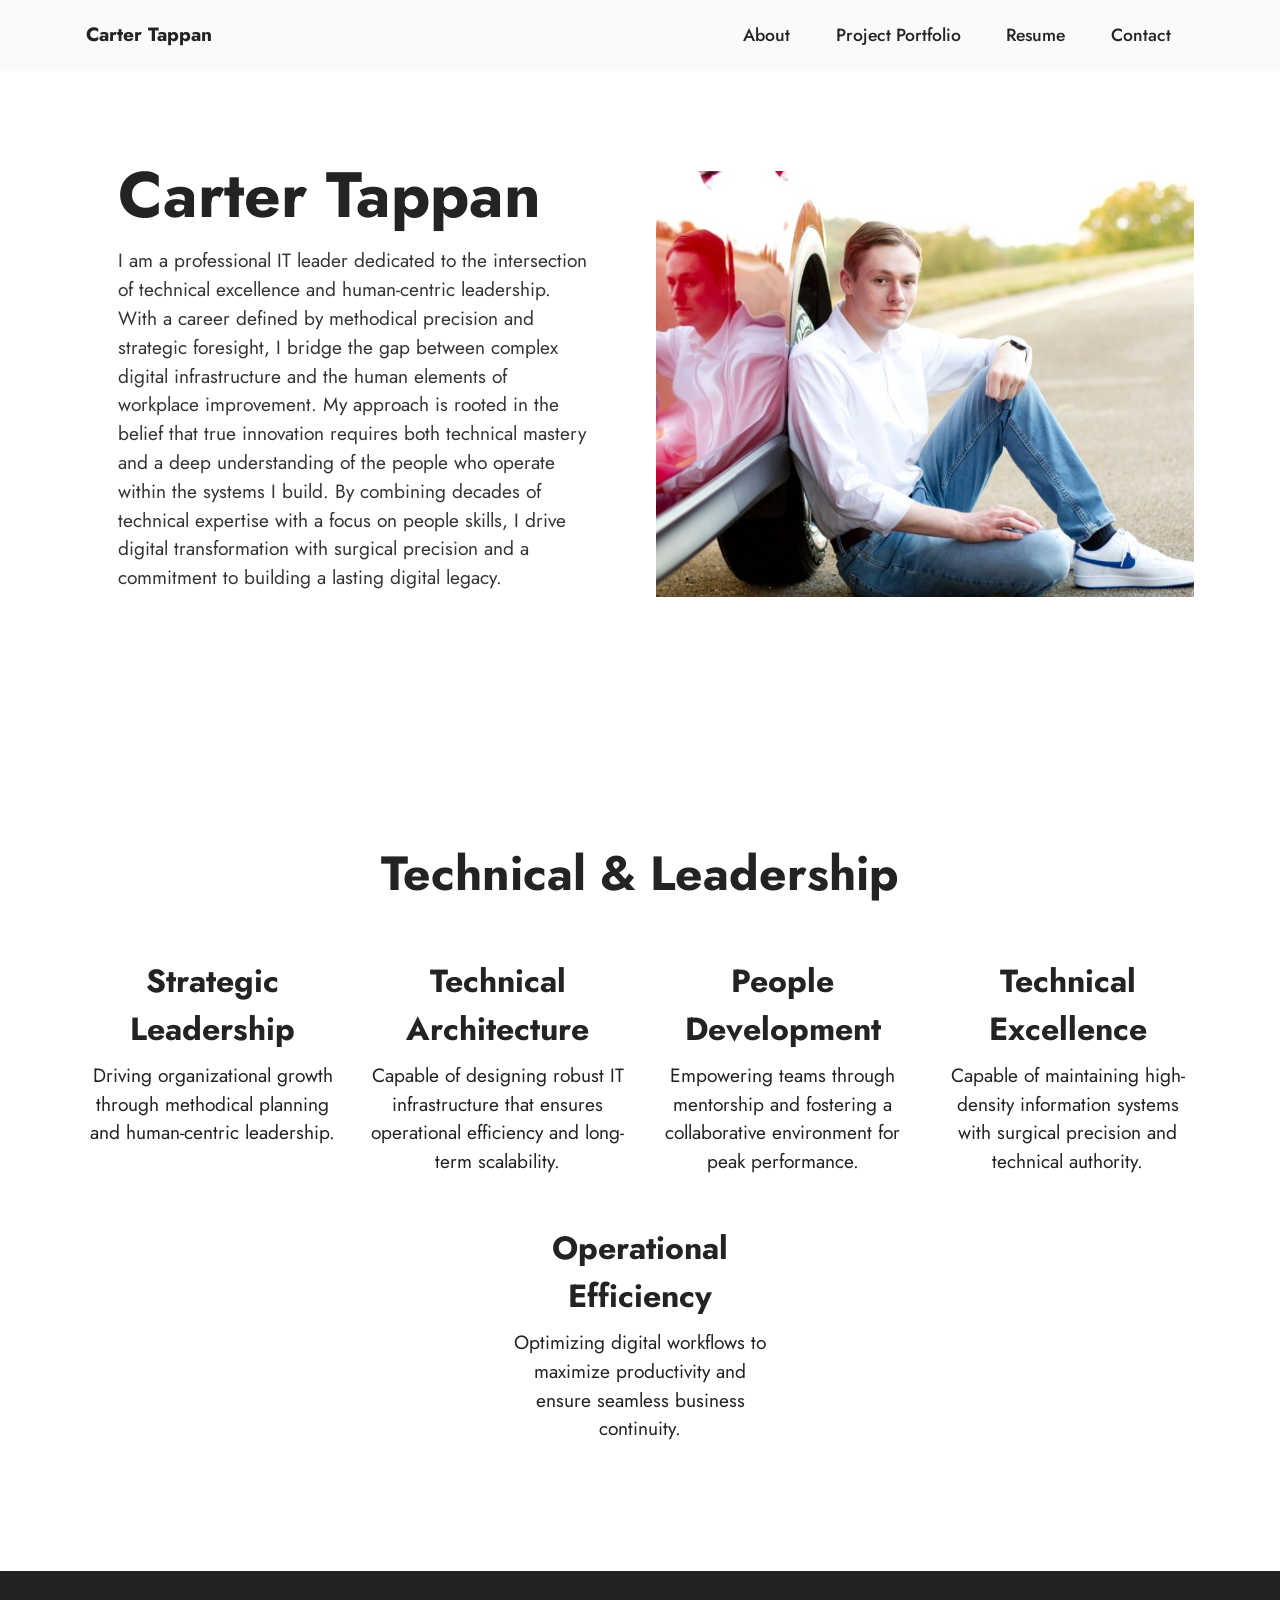
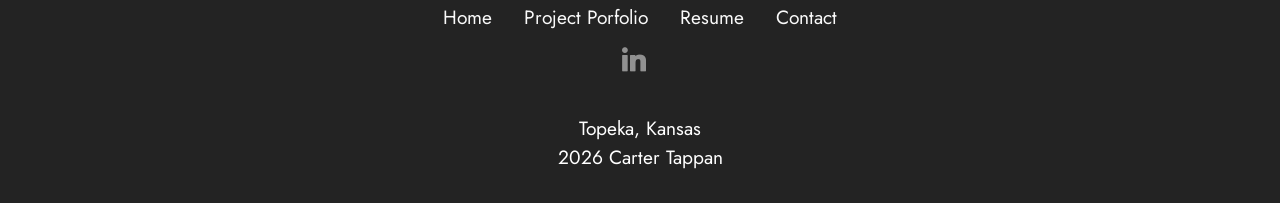
==== commit bb0687bb: "Update index.html" ====
--- a/portfolio/index.html
+++ b/portfolio/index.html
@@ -167,7 +167,7 @@
             </div>
         </div>
     </div>
-</section><section class="display-7" style="padding: 0;align-items: center;justify-content: center;flex-wrap: wrap;    align-content: center;display: flex;position: relative;height: 4rem;"><a href="https://mobiri.se/5167619" style="flex: 1 1;height: 4rem;position: absolute;width: 100%;z-index: 1;"><img alt="" style="height: 4rem;" src="[data-uri]"></a><p style="margin: 0;text-align: center;" class="display-7">&#8204;</p><a style="z-index:1" href="https://mobirise.com/builder/no-code-website-builder.html">No Code Website Builder</a></section><script src="assets/bootstrap/js/bootstrap.bundle.min.js"></script>  <script src="assets/smoothscroll/smooth-scroll.js"></script>  <script src="assets/ytplayer/index.js"></script>  <script src="assets/dropdown/js/navbar-dropdown.js"></script>  <script src="assets/theme/js/script.js"></script>  
+</section>
   
   
 </body>
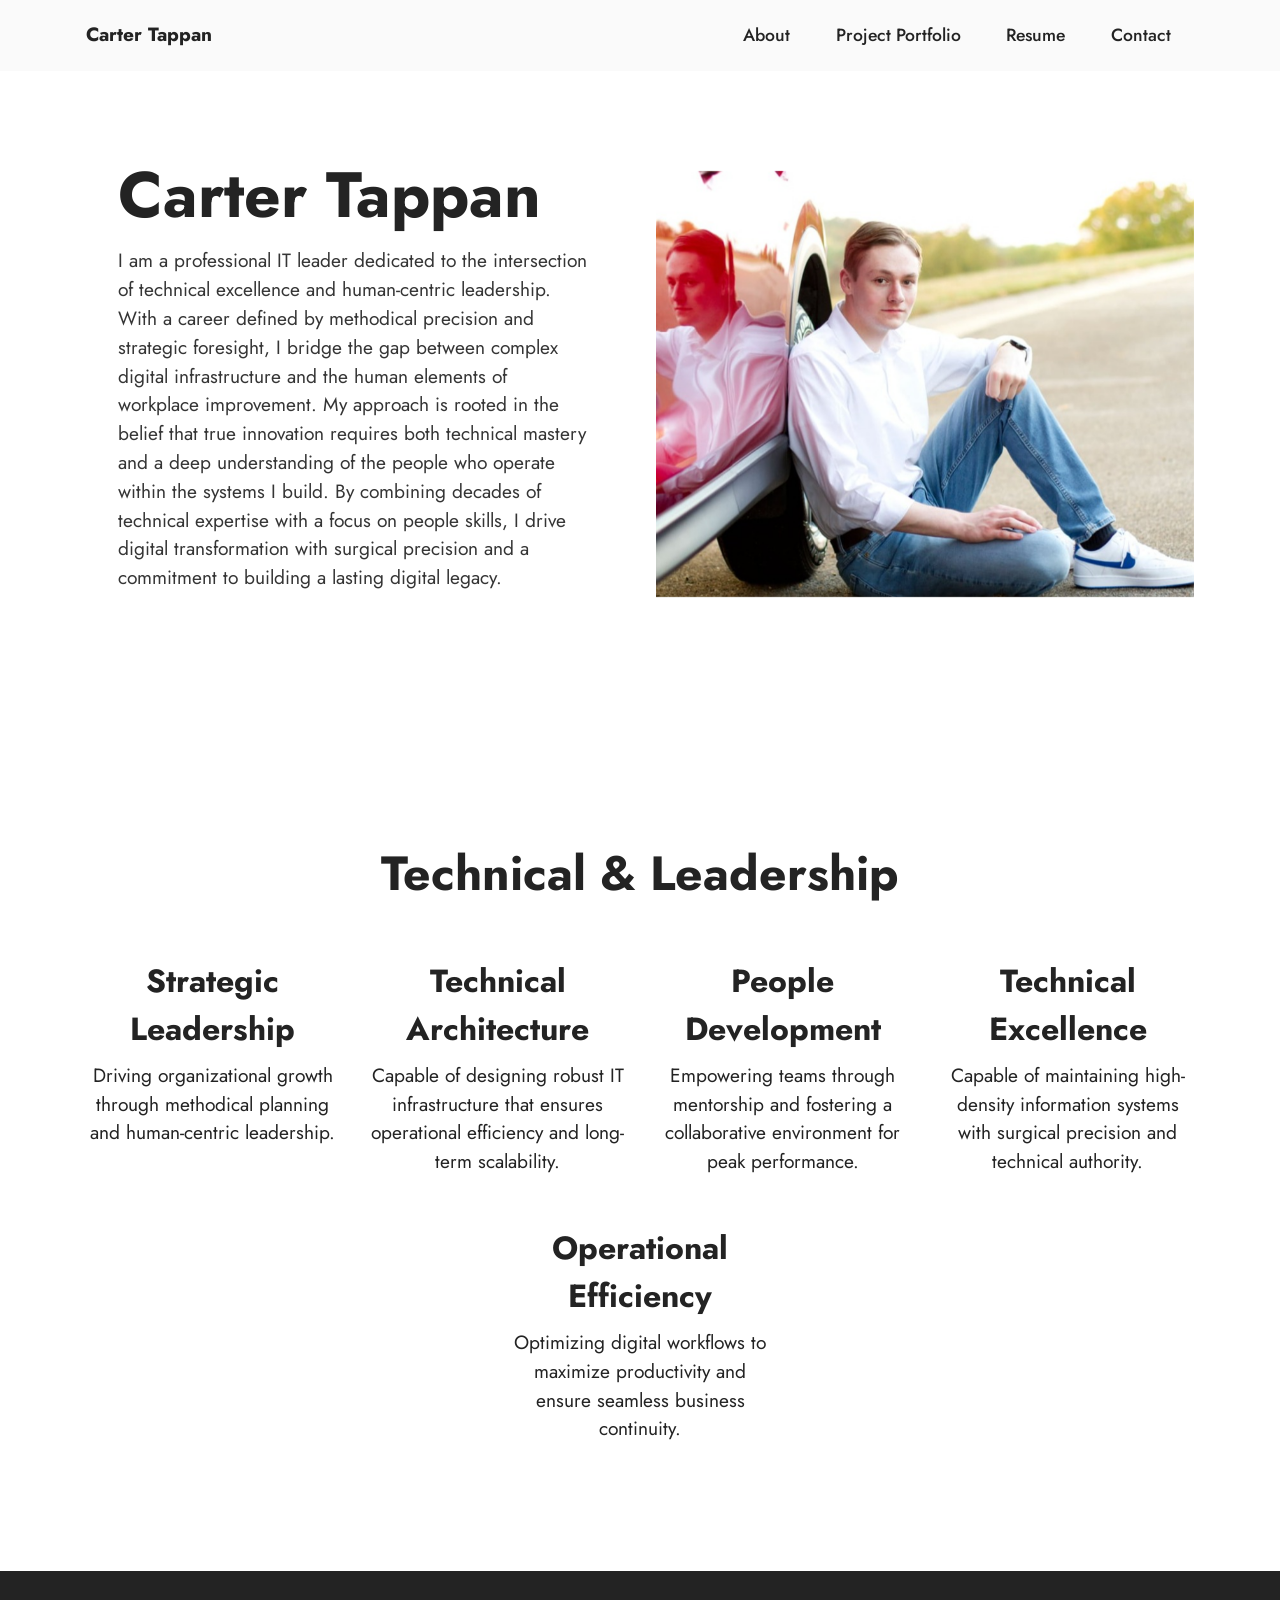
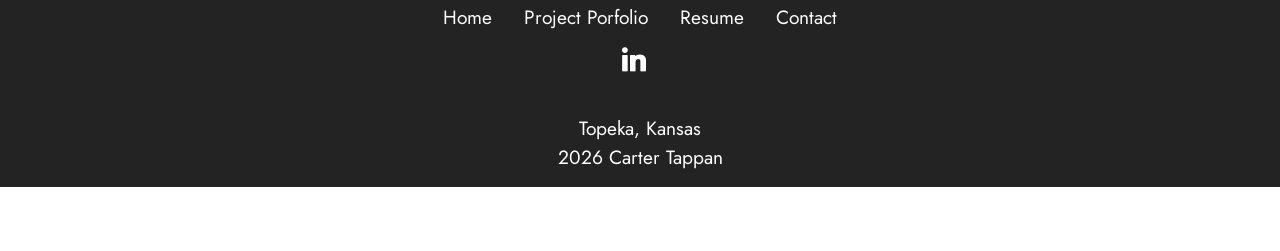
==== commit ffc3aeb6: "um" ====
--- a/portfolio/index.html
+++ b/portfolio/index.html
@@ -13,12 +13,13 @@
   <title>Portfolio</title>
   <link rel="stylesheet" href="assets/web/assets/mobirise-icons2/mobirise2.css">
   <link rel="stylesheet" href="assets/bootstrap/css/bootstrap.min.css">
+  <link rel="stylesheet" href="assets/animatecss/animate.css">
   <link rel="stylesheet" href="assets/dropdown/css/style.css">
   <link rel="stylesheet" href="assets/socicon/css/styles.css">
   <link rel="stylesheet" href="assets/theme/css/style.css">
   <link rel="preload" href="https://fonts.googleapis.com/css?family=Jost:100,200,300,400,500,600,700,800,900,100i,200i,300i,400i,500i,600i,700i,800i,900i&display=swap" as="style" onload="this.onload=null;this.rel='stylesheet'">
   <noscript><link rel="stylesheet" href="https://fonts.googleapis.com/css?family=Jost:100,200,300,400,500,600,700,800,900,100i,200i,300i,400i,500i,600i,700i,800i,900i&display=swap"></noscript>
-  <link rel="preload" as="style" href="assets/mobirise/css/mbr-additional.css?v=Ghr626"><link rel="stylesheet" href="assets/mobirise/css/mbr-additional.css?v=Ghr626" type="text/css">
+  <link rel="preload" as="style" href="assets/mobirise/css/mbr-additional.css?v=OaPoRF"><link rel="stylesheet" href="assets/mobirise/css/mbr-additional.css?v=OaPoRF" type="text/css">
 
   
   
@@ -131,7 +132,7 @@
     </div>
 </section>
 
-<section data-bs-version="5.1" class="footer3 cid-sFCygHrmNf" once="footers" id="footer3-24">
+<section data-bs-version="5.1" class="footer3 cid-sFCygHrmNf mbr-reveal" once="footers" id="footer3-24">
 
     
 
@@ -167,8 +168,9 @@
             </div>
         </div>
     </div>
-</section>
+</section><section class="display-7" style="padding: 0;align-items: center;justify-content: center;flex-wrap: wrap;    align-content: center;display: flex;position: relative;height: 4rem;"><a href="https://mobiri.se/5167619" style="flex: 1 1;height: 4rem;position: absolute;width: 100%;z-index: 1;"><img alt="" style="height: 4rem;" src="[data-uri]"></a><p style="margin: 0;text-align: center;" class="display-7">&#8204;</p><a style="z-index:1" href="https://mobirise.com/html-builder.html">HTML Website Generator</a></section><script src="assets/bootstrap/js/bootstrap.bundle.min.js"></script>  <script src="assets/smoothscroll/smooth-scroll.js"></script>  <script src="assets/ytplayer/index.js"></script>  <script src="assets/dropdown/js/navbar-dropdown.js"></script>  <script src="assets/theme/js/script.js"></script>  
   
   
-</body>
+  <input name="animation" type="hidden">
+  </body>
 </html>
--- a/portfolio/assets/mobirise/css/mbr-additional.css
+++ b/portfolio/assets/mobirise/css/mbr-additional.css
@@ -690,6 +690,14 @@
   outline-offset: 2px !important;
   transition: outline 0.2s ease-in-out;
 }
+.sub {
+  font-family: 'Jost', sans-serif;
+  font-size: 1.8rem;
+  line-height: 1.5;
+}
+.sub > .mbr-iconfont {
+  font-size: 1.8rem;
+}
 .cid-sFCw1qGFAI .navbar-dropdown {
   position: relative !important;
 }
@@ -1101,7 +1109,7 @@
 }
 .cid-sFCygHrmNf {
   padding-top: 2rem;
-  padding-bottom: 0rem;
+  padding-bottom: 1rem;
   background-color: #232323;
 }
 .cid-sFCygHrmNf .row-links {
@@ -1168,13 +1176,13 @@
 .cid-sFCygHrmNf .row .row-copirayt p {
   width: 100%;
 }
-.cid-sFCw1qGFAI .navbar-dropdown {
+.cid-vwFIzrhYUX .navbar-dropdown {
   position: relative !important;
 }
-.cid-sFCw1qGFAI .navbar-dropdown {
+.cid-vwFIzrhYUX .navbar-dropdown {
   position: absolute !important;
 }
-.cid-sFCw1qGFAI .dropdown-item:before {
+.cid-vwFIzrhYUX .dropdown-item:before {
   font-family: Moririse2 !important;
   content: "\e966";
   display: inline-block;
@@ -1191,116 +1199,116 @@
   transform: scale(0, 1);
   transition: all 0.25s ease-in-out;
 }
-.cid-sFCw1qGFAI .dropdown-menu {
+.cid-vwFIzrhYUX .dropdown-menu {
   padding: 0;
   border-radius: 4px;
   box-shadow: 0 1px 3px 0 rgba(0, 0, 0, 0.1);
 }
-.cid-sFCw1qGFAI .dropdown-item {
+.cid-vwFIzrhYUX .dropdown-item {
   border-bottom: 1px solid #e6e6e6;
 }
-.cid-sFCw1qGFAI .dropdown-item:hover,
-.cid-sFCw1qGFAI .dropdown-item:focus {
+.cid-vwFIzrhYUX .dropdown-item:hover,
+.cid-vwFIzrhYUX .dropdown-item:focus {
   background: #6592e6 !important;
   color: white !important;
 }
-.cid-sFCw1qGFAI .dropdown-item:first-child {
+.cid-vwFIzrhYUX .dropdown-item:first-child {
   border-top-left-radius: 4px;
   border-top-right-radius: 4px;
 }
-.cid-sFCw1qGFAI .dropdown-item:last-child {
+.cid-vwFIzrhYUX .dropdown-item:last-child {
   border-bottom: none;
   border-bottom-left-radius: 4px;
   border-bottom-right-radius: 4px;
 }
-.cid-sFCw1qGFAI .nav-dropdown .link {
+.cid-vwFIzrhYUX .nav-dropdown .link {
   padding: 0 0.3em !important;
   margin: 0.667em 1em !important;
 }
-.cid-sFCw1qGFAI .nav-dropdown .link.dropdown-toggle::after {
+.cid-vwFIzrhYUX .nav-dropdown .link.dropdown-toggle::after {
   margin-left: 0.5rem;
   margin-top: 0.2rem;
 }
-.cid-sFCw1qGFAI .nav-link {
+.cid-vwFIzrhYUX .nav-link {
   position: relative;
 }
-.cid-sFCw1qGFAI .container {
+.cid-vwFIzrhYUX .container {
   display: flex;
   margin: auto;
 }
-.cid-sFCw1qGFAI .iconfont-wrapper {
+.cid-vwFIzrhYUX .iconfont-wrapper {
   color: #000000 !important;
   font-size: 1.5rem;
   padding-right: 0.5rem;
 }
-.cid-sFCw1qGFAI .dropdown-menu,
-.cid-sFCw1qGFAI .navbar.opened {
+.cid-vwFIzrhYUX .dropdown-menu,
+.cid-vwFIzrhYUX .navbar.opened {
   background: #fafafa !important;
 }
-.cid-sFCw1qGFAI .nav-item:focus,
-.cid-sFCw1qGFAI .nav-link:focus {
+.cid-vwFIzrhYUX .nav-item:focus,
+.cid-vwFIzrhYUX .nav-link:focus {
   outline: none;
 }
-.cid-sFCw1qGFAI .dropdown .dropdown-menu .dropdown-item {
+.cid-vwFIzrhYUX .dropdown .dropdown-menu .dropdown-item {
   width: auto;
   transition: all 0.25s ease-in-out;
 }
-.cid-sFCw1qGFAI .dropdown .dropdown-menu .dropdown-item::after {
+.cid-vwFIzrhYUX .dropdown .dropdown-menu .dropdown-item::after {
   right: 0.5rem;
 }
-.cid-sFCw1qGFAI .dropdown .dropdown-menu .dropdown-item .mbr-iconfont {
+.cid-vwFIzrhYUX .dropdown .dropdown-menu .dropdown-item .mbr-iconfont {
   margin-right: 0.5rem;
   vertical-align: sub;
 }
-.cid-sFCw1qGFAI .dropdown .dropdown-menu .dropdown-item .mbr-iconfont:before {
+.cid-vwFIzrhYUX .dropdown .dropdown-menu .dropdown-item .mbr-iconfont:before {
   display: inline-block;
   transform: scale(1, 1);
   transition: all 0.25s ease-in-out;
 }
-.cid-sFCw1qGFAI .collapsed .dropdown-menu .dropdown-item:before {
+.cid-vwFIzrhYUX .collapsed .dropdown-menu .dropdown-item:before {
   display: none;
 }
-.cid-sFCw1qGFAI .collapsed .dropdown .dropdown-menu .dropdown-item {
+.cid-vwFIzrhYUX .collapsed .dropdown .dropdown-menu .dropdown-item {
   padding: 0.235em 1.5em 0.235em 1.5em !important;
   transition: none;
   margin: 0 !important;
 }
-.cid-sFCw1qGFAI .navbar {
+.cid-vwFIzrhYUX .navbar {
   min-height: 70px;
   transition: all 0.3s;
   border-bottom: 1px solid transparent;
   position: absolute;
   background: #fafafa;
 }
-.cid-sFCw1qGFAI .navbar.opened {
+.cid-vwFIzrhYUX .navbar.opened {
   transition: all 0.3s;
 }
-.cid-sFCw1qGFAI .navbar .dropdown-item {
+.cid-vwFIzrhYUX .navbar .dropdown-item {
   padding: 0.5rem 1.8rem;
 }
-.cid-sFCw1qGFAI .navbar .navbar-logo img {
+.cid-vwFIzrhYUX .navbar .navbar-logo img {
   width: auto;
 }
-.cid-sFCw1qGFAI .navbar .navbar-collapse {
+.cid-vwFIzrhYUX .navbar .navbar-collapse {
   justify-content: flex-end;
   z-index: 1;
 }
-.cid-sFCw1qGFAI .navbar.collapsed {
+.cid-vwFIzrhYUX .navbar.collapsed {
   justify-content: center;
 }
-.cid-sFCw1qGFAI .navbar.collapsed .nav-item .nav-link::before {
+.cid-vwFIzrhYUX .navbar.collapsed .nav-item .nav-link::before {
   display: none;
 }
-.cid-sFCw1qGFAI .navbar.collapsed.opened .dropdown-menu {
+.cid-vwFIzrhYUX .navbar.collapsed.opened .dropdown-menu {
   top: 0;
 }
-.cid-sFCw1qGFAI .navbar.collapsed .dropdown-menu .dropdown-submenu {
+.cid-vwFIzrhYUX .navbar.collapsed .dropdown-menu .dropdown-submenu {
   left: 0 !important;
 }
-.cid-sFCw1qGFAI .navbar.collapsed .dropdown-menu .dropdown-item:after {
+.cid-vwFIzrhYUX .navbar.collapsed .dropdown-menu .dropdown-item:after {
   right: auto;
 }
-.cid-sFCw1qGFAI .navbar.collapsed .dropdown-menu .dropdown-toggle[data-toggle="dropdown-submenu"]:after {
+.cid-vwFIzrhYUX .navbar.collapsed .dropdown-menu .dropdown-toggle[data-toggle="dropdown-submenu"]:after {
   margin-left: 0.5rem;
   margin-top: 0.2rem;
   border-top: 0.35em solid;
@@ -1309,33 +1317,33 @@
   border-bottom: 0;
   top: 41%;
 }
-.cid-sFCw1qGFAI .navbar.collapsed ul.navbar-nav li {
+.cid-vwFIzrhYUX .navbar.collapsed ul.navbar-nav li {
   margin: auto;
 }
-.cid-sFCw1qGFAI .navbar.collapsed .dropdown-menu .dropdown-item {
+.cid-vwFIzrhYUX .navbar.collapsed .dropdown-menu .dropdown-item {
   padding: 0.25rem 1.5rem;
   text-align: center;
 }
-.cid-sFCw1qGFAI .navbar.collapsed .icons-menu {
+.cid-vwFIzrhYUX .navbar.collapsed .icons-menu {
   padding-left: 0;
   padding-right: 0;
   padding-top: 0.5rem;
   padding-bottom: 0.5rem;
 }
 @media (max-width: 991px) {
-  .cid-sFCw1qGFAI .navbar .nav-item .nav-link::before {
+  .cid-vwFIzrhYUX .navbar .nav-item .nav-link::before {
     display: none;
   }
-  .cid-sFCw1qGFAI .navbar.opened .dropdown-menu {
+  .cid-vwFIzrhYUX .navbar.opened .dropdown-menu {
     top: 0;
   }
-  .cid-sFCw1qGFAI .navbar .dropdown-menu .dropdown-submenu {
+  .cid-vwFIzrhYUX .navbar .dropdown-menu .dropdown-submenu {
     left: 0 !important;
   }
-  .cid-sFCw1qGFAI .navbar .dropdown-menu .dropdown-item:after {
+  .cid-vwFIzrhYUX .navbar .dropdown-menu .dropdown-item:after {
     right: auto;
   }
-  .cid-sFCw1qGFAI .navbar .dropdown-menu .dropdown-toggle[data-toggle="dropdown-submenu"]:after {
+  .cid-vwFIzrhYUX .navbar .dropdown-menu .dropdown-toggle[data-toggle="dropdown-submenu"]:after {
     margin-left: 0.5rem;
     margin-top: 0.2rem;
     border-top: 0.35em solid;
@@ -1344,42 +1352,42 @@
     border-bottom: 0;
     top: 40%;
   }
-  .cid-sFCw1qGFAI .navbar .navbar-logo img {
+  .cid-vwFIzrhYUX .navbar .navbar-logo img {
     height: 3rem !important;
   }
-  .cid-sFCw1qGFAI .navbar ul.navbar-nav li {
+  .cid-vwFIzrhYUX .navbar ul.navbar-nav li {
     margin: auto;
   }
-  .cid-sFCw1qGFAI .navbar .dropdown-menu .dropdown-item {
+  .cid-vwFIzrhYUX .navbar .dropdown-menu .dropdown-item {
     padding: 0.25rem 1.5rem !important;
     text-align: center;
   }
-  .cid-sFCw1qGFAI .navbar .navbar-brand {
+  .cid-vwFIzrhYUX .navbar .navbar-brand {
     flex-shrink: initial;
     flex-basis: auto;
     word-break: break-word;
     padding-right: 2rem;
   }
-  .cid-sFCw1qGFAI .navbar .navbar-toggler {
+  .cid-vwFIzrhYUX .navbar .navbar-toggler {
     flex-basis: auto;
   }
-  .cid-sFCw1qGFAI .navbar .icons-menu {
+  .cid-vwFIzrhYUX .navbar .icons-menu {
     padding-left: 0;
     padding-top: 0.5rem;
     padding-bottom: 0.5rem;
   }
 }
-.cid-sFCw1qGFAI .navbar.navbar-short {
+.cid-vwFIzrhYUX .navbar.navbar-short {
   min-height: 60px;
 }
-.cid-sFCw1qGFAI .navbar.navbar-short .navbar-logo img {
+.cid-vwFIzrhYUX .navbar.navbar-short .navbar-logo img {
   height: 2.5rem !important;
 }
-.cid-sFCw1qGFAI .navbar.navbar-short .navbar-brand {
+.cid-vwFIzrhYUX .navbar.navbar-short .navbar-brand {
   min-height: 60px;
   padding: 0;
 }
-.cid-sFCw1qGFAI .navbar-brand {
+.cid-vwFIzrhYUX .navbar-brand {
   min-height: 70px;
   flex-shrink: 0;
   align-items: center;
@@ -1389,44 +1397,44 @@
   word-break: break-word;
   z-index: 1;
 }
-.cid-sFCw1qGFAI .navbar-brand .navbar-caption {
+.cid-vwFIzrhYUX .navbar-brand .navbar-caption {
   line-height: inherit !important;
 }
-.cid-sFCw1qGFAI .navbar-brand .navbar-logo a {
+.cid-vwFIzrhYUX .navbar-brand .navbar-logo a {
   outline: none;
 }
-.cid-sFCw1qGFAI .dropdown-item.active,
-.cid-sFCw1qGFAI .dropdown-item:active {
+.cid-vwFIzrhYUX .dropdown-item.active,
+.cid-vwFIzrhYUX .dropdown-item:active {
   background-color: transparent;
 }
-.cid-sFCw1qGFAI .navbar-expand-lg .navbar-nav .nav-link {
+.cid-vwFIzrhYUX .navbar-expand-lg .navbar-nav .nav-link {
   padding: 0;
 }
-.cid-sFCw1qGFAI .nav-dropdown .link.dropdown-toggle {
+.cid-vwFIzrhYUX .nav-dropdown .link.dropdown-toggle {
   margin-right: 1.667em;
 }
-.cid-sFCw1qGFAI .nav-dropdown .link.dropdown-toggle[aria-expanded="true"] {
+.cid-vwFIzrhYUX .nav-dropdown .link.dropdown-toggle[aria-expanded="true"] {
   margin-right: 0;
   padding: 0.667em 1.667em;
 }
-.cid-sFCw1qGFAI .navbar.navbar-expand-lg .dropdown .dropdown-menu {
+.cid-vwFIzrhYUX .navbar.navbar-expand-lg .dropdown .dropdown-menu {
   background: #fafafa;
 }
-.cid-sFCw1qGFAI .navbar.navbar-expand-lg .dropdown .dropdown-menu .dropdown-submenu {
+.cid-vwFIzrhYUX .navbar.navbar-expand-lg .dropdown .dropdown-menu .dropdown-submenu {
   margin: 0;
   left: 100%;
 }
-.cid-sFCw1qGFAI .navbar .dropdown.open > .dropdown-menu {
+.cid-vwFIzrhYUX .navbar .dropdown.open > .dropdown-menu {
   display: block;
 }
-.cid-sFCw1qGFAI ul.navbar-nav {
+.cid-vwFIzrhYUX ul.navbar-nav {
   flex-wrap: wrap;
 }
-.cid-sFCw1qGFAI .navbar-buttons {
+.cid-vwFIzrhYUX .navbar-buttons {
   text-align: center;
   min-width: 170px;
 }
-.cid-sFCw1qGFAI button.navbar-toggler {
+.cid-vwFIzrhYUX button.navbar-toggler {
   outline: none;
   width: 31px;
   height: 20px;
@@ -1435,7 +1443,7 @@
   position: relative;
   align-self: center;
 }
-.cid-sFCw1qGFAI button.navbar-toggler .hamburger span {
+.cid-vwFIzrhYUX button.navbar-toggler .hamburger span {
   position: absolute;
   right: 0;
   width: 30px;
@@ -1443,53 +1451,53 @@
   border-right: 5px;
   background-color: #000000;
 }
-.cid-sFCw1qGFAI button.navbar-toggler .hamburger span:nth-child(1) {
+.cid-vwFIzrhYUX button.navbar-toggler .hamburger span:nth-child(1) {
   top: 0;
   transition: all 0.2s;
 }
-.cid-sFCw1qGFAI button.navbar-toggler .hamburger span:nth-child(2) {
+.cid-vwFIzrhYUX button.navbar-toggler .hamburger span:nth-child(2) {
   top: 8px;
   transition: all 0.15s;
 }
-.cid-sFCw1qGFAI button.navbar-toggler .hamburger span:nth-child(3) {
+.cid-vwFIzrhYUX button.navbar-toggler .hamburger span:nth-child(3) {
   top: 8px;
   transition: all 0.15s;
 }
-.cid-sFCw1qGFAI button.navbar-toggler .hamburger span:nth-child(4) {
+.cid-vwFIzrhYUX button.navbar-toggler .hamburger span:nth-child(4) {
   top: 16px;
   transition: all 0.2s;
 }
-.cid-sFCw1qGFAI nav.opened .hamburger span:nth-child(1) {
+.cid-vwFIzrhYUX nav.opened .hamburger span:nth-child(1) {
   top: 8px;
   width: 0;
   opacity: 0;
   right: 50%;
   transition: all 0.2s;
 }
-.cid-sFCw1qGFAI nav.opened .hamburger span:nth-child(2) {
+.cid-vwFIzrhYUX nav.opened .hamburger span:nth-child(2) {
   transform: rotate(45deg);
   transition: all 0.25s;
 }
-.cid-sFCw1qGFAI nav.opened .hamburger span:nth-child(3) {
+.cid-vwFIzrhYUX nav.opened .hamburger span:nth-child(3) {
   transform: rotate(-45deg);
   transition: all 0.25s;
 }
-.cid-sFCw1qGFAI nav.opened .hamburger span:nth-child(4) {
+.cid-vwFIzrhYUX nav.opened .hamburger span:nth-child(4) {
   top: 8px;
   width: 0;
   opacity: 0;
   right: 50%;
   transition: all 0.2s;
 }
-.cid-sFCw1qGFAI .navbar-dropdown {
+.cid-vwFIzrhYUX .navbar-dropdown {
   padding: 0 1rem;
 }
-.cid-sFCw1qGFAI a.nav-link {
+.cid-vwFIzrhYUX a.nav-link {
   display: flex;
   align-items: center;
   justify-content: center;
 }
-.cid-sFCw1qGFAI .icons-menu {
+.cid-vwFIzrhYUX .icons-menu {
   flex-wrap: nowrap;
   display: flex;
   justify-content: center;
@@ -1499,524 +1507,183 @@
   text-align: center;
 }
 @media screen and (-ms-high-contrast: active), (-ms-high-contrast: none) {
-  .cid-sFCw1qGFAI .navbar {
+  .cid-vwFIzrhYUX .navbar {
     height: 70px;
   }
-  .cid-sFCw1qGFAI .navbar.opened {
+  .cid-vwFIzrhYUX .navbar.opened {
     height: auto;
   }
-  .cid-sFCw1qGFAI .nav-item .nav-link:hover::before {
+  .cid-vwFIzrhYUX .nav-item .nav-link:hover::before {
     width: 175%;
     max-width: calc(100% + 2rem);
     left: -1rem;
   }
 }
-.cid-sFzxmVl7J6 {
+.cid-vwFKwkGnH0 {
   padding-top: 10rem;
-  padding-bottom: 10rem;
+  padding-bottom: 5rem;
   background-color: #ffffff;
 }
-.cid-sFzxmVl7J6 .row {
-  flex-direction: row-reverse;
-}
-@media (max-width: 991px) {
-  .cid-sFzxmVl7J6 .image-wrapper {
-    margin-bottom: 2rem;
-  }
-}
-.cid-sFzxmVl7J6 .image-wrapper img {
+.cid-vwFKwkGnH0 .mbr-fallback-image.disabled {
+  display: none;
+}
+.cid-vwFKwkGnH0 .mbr-fallback-image {
+  display: block;
+  background-size: cover;
+  background-position: center center;
   width: 100%;
-  object-fit: cover;
-}
-@media (min-width: 992px) {
-  .cid-sFzxmVl7J6 .text-wrapper {
-    padding: 0 2rem;
-  }
-}
-@media (max-width: 768px) {
-  .cid-sFzxmVl7J6 .text-wrapper {
-    margin-bottom: 2rem;
-  }
-}
-.cid-sFzxmVl7J6 .mbr-text,
-.cid-sFzxmVl7J6 .mbr-section-btn {
-  color: #353535;
-}
-.cid-sFzyUE9AaP {
-  padding-top: 8rem;
-  padding-bottom: 9rem;
-  background-color: #fafafa;
-}
-@media (min-width: 1500px) {
-  .cid-sFzyUE9AaP .container {
-    max-width: 1400px;
-  }
-}
-.cid-sFzyUE9AaP .mbr-iconfont {
+  height: 100%;
+  position: absolute;
+  top: 0;
+}
+.cid-vwFKwkGnH0 .mbr-section-title {
+  text-align: center;
+}
+.cid-vwFKwkGnH0 .mbr-text,
+.cid-vwFKwkGnH0 .mbr-section-btn {
+  text-align: center;
+}
+.cid-vwFLhYzpKV {
+  padding-top: 3rem;
+  padding-bottom: 0rem;
+  background-color: #ebebeb;
+}
+.cid-vwFLhYzpKV .mbr-section-subtitle {
+  color: #000000;
+  text-align: center;
+}
+.cid-vwFLhYzpKV .mbr-text {
+  color: #000000;
+}
+.cid-vwFLhYzpKV .mbr-section-title {
+  color: #40b0bf;
+  text-align: center;
+}
+.cid-vwFLjA59mj {
+  padding-top: 4rem;
+  padding-bottom: 1rem;
+  background-color: #ffffff;
+}
+.cid-vwFLjA59mj .mbr-section-subtitle {
+  text-align: center;
+}
+.cid-vwFLjA59mj .mbr-section-title {
+  text-align: center;
+  color: #40b0bf;
+}
+.cid-vwFLkFS7PL {
+  padding-top: 4rem;
+  padding-bottom: 1rem;
+  background-color: #ebebeb;
+}
+.cid-vwFLkFS7PL .mbr-section-subtitle {
+  text-align: center;
+}
+.cid-vwFLkFS7PL .mbr-section-title {
+  text-align: center;
+  color: #40b0bf;
+}
+.cid-vwFLjIL4R5 {
+  padding-top: 3rem;
+  padding-bottom: 2rem;
+  background-color: #ffffff;
+}
+.cid-vwFLjIL4R5 .mbr-section-subtitle {
+  text-align: center;
+}
+.cid-vwFLjIL4R5 .mbr-text {
+  text-align: justify;
+}
+.cid-vwFLjIL4R5 .mbr-section-title {
+  text-align: center;
+  color: #40b0bf;
+}
+.cid-vwFLjthHoJ {
+  padding-top: 3rem;
+  padding-bottom: 1rem;
+  background-color: #ebebeb;
+}
+.cid-vwFLjthHoJ .mbr-section-subtitle {
+  text-align: center;
+}
+.cid-vwFLjthHoJ .mbr-section-title {
+  text-align: center;
+  color: #40b0bf;
+}
+.cid-vwFSniRxwh {
+  padding-top: 2rem;
+  padding-bottom: 0rem;
+  background-color: #ffffff;
+}
+.cid-vwFSniRxwh .mbr-fallback-image.disabled {
+  display: none;
+}
+.cid-vwFSniRxwh .mbr-fallback-image {
   display: block;
-  font-size: 5rem;
-  color: #4479d9;
-  margin-bottom: 2rem;
-}
-.cid-sFzyUE9AaP .card-wrapper {
-  margin-top: 3rem;
-}
-.cid-sFzyUE9AaP .row {
-  justify-content: center;
-}
-.cid-sFzyUE9AaP .card-title,
-.cid-sFzyUE9AaP .iconfont-wrapper {
-  color: #000000;
-}
-.cid-sFzyUE9AaP .card-text {
-  color: #000000;
-}
-.cid-sFzyUE9AaP .mbr-section-title {
-  color: #000000;
-}
-.cid-sFzz5E692j {
-  padding-top: 8rem;
-  padding-bottom: 8rem;
+  background-size: cover;
+  background-position: center center;
+  width: 100%;
+  height: 100%;
+  position: absolute;
+  top: 0;
+}
+.cid-vwFSniRxwh ul {
+  list-style: none;
+  margin: 0;
+  padding-left: 2.5rem;
+}
+.cid-vwFSniRxwh li {
+  position: relative;
+  margin-bottom: 1rem;
+}
+.cid-vwFSniRxwh ul li::before {
+  position: absolute;
+  left: -1.6rem;
+  content: "\2022";
+  color: #6592e6;
+  font-weight: bold;
+  font-size: 2rem;
+  width: 1.6rem;
+}
+.cid-vwFSniRxwh .mbr-section-title {
+  text-align: justify;
+}
+.cid-vwFTcqqRCR {
+  padding-top: 1rem;
+  padding-bottom: 5rem;
   background-color: #ffffff;
 }
-@media (max-width: 991px) {
-  .cid-sFzz5E692j .image-wrapper {
-    margin-bottom: 2rem;
-  }
-}
-.cid-sFzz5E692j .image-wrapper img {
+.cid-vwFTcqqRCR .mbr-fallback-image.disabled {
+  display: none;
+}
+.cid-vwFTcqqRCR .mbr-fallback-image {
+  display: block;
+  background-size: cover;
+  background-position: center center;
   width: 100%;
-  object-fit: cover;
-}
-@media (min-width: 992px) {
-  .cid-sFzz5E692j .text-wrapper {
-    padding: 0 2rem;
-  }
-}
-@media (max-width: 768px) {
-  .cid-sFzz5E692j .text-wrapper {
-    margin-bottom: 2rem;
-  }
-}
-.cid-sFzFvgBfc0 {
-  padding-top: 6rem;
-  padding-bottom: 4rem;
-  background-color: #fafafa;
-}
-.cid-sFzFvgBfc0 img,
-.cid-sFzFvgBfc0 .item-img {
-  width: 100%;
-}
-.cid-sFzFvgBfc0 .item:focus,
-.cid-sFzFvgBfc0 span:focus {
-  outline: none;
-}
-.cid-sFzFvgBfc0 .item {
-  cursor: pointer;
-  margin-bottom: 2rem;
-}
-.cid-sFzFvgBfc0 .item-wrapper {
-  position: relative;
-  border-radius: 4px;
-  background: #ffffff;
   height: 100%;
-  display: flex;
-  flex-flow: column nowrap;
-}
-@media (min-width: 992px) {
-  .cid-sFzFvgBfc0 .item-wrapper .item-content {
-    padding: 2rem 2rem 0;
-  }
-  .cid-sFzFvgBfc0 .item-wrapper .item-footer {
-    padding: 0 2rem 2rem;
-  }
-}
-@media (max-width: 991px) {
-  .cid-sFzFvgBfc0 .item-wrapper .item-content {
-    padding: 1rem 1rem 0;
-  }
-  .cid-sFzFvgBfc0 .item-wrapper .item-footer {
-    padding: 0 1rem 1rem;
-  }
-}
-.cid-sFzFvgBfc0 .mbr-section-btn {
-  margin-top: auto !important;
-}
-.cid-sFzFvgBfc0 .mbr-section-title {
-  color: #000000;
-}
-.cid-sFzFvgBfc0 .mbr-text,
-.cid-sFzFvgBfc0 .mbr-section-btn {
-  text-align: left;
-}
-.cid-sFzFvgBfc0 .item-title {
-  text-align: left;
-}
-.cid-sFzFvgBfc0 .item-subtitle {
-  text-align: left;
-}
-.cid-sFAZRnJnnI {
-  padding-top: 7rem;
-  padding-bottom: 7rem;
-  background-color: #ffffff;
-}
-.cid-sFzIdnt1ra {
-  padding-top: 8rem;
-  padding-bottom: 1rem;
-  background-color: #fafafa;
-}
-.cid-sFzDdjoEIw {
-  padding-top: 0rem;
-  padding-bottom: 10rem;
-  background: #fafafa;
-}
-.cid-sFzDdjoEIw .list-group-item {
-  background-color: transparent;
-  padding: .5rem 3.25rem;
-}
-.cid-sFzDdjoEIw .plan-body {
-  padding-bottom: 2rem;
-}
-.cid-sFzDdjoEIw .plan-header {
+  position: absolute;
+  top: 0;
+}
+.cid-vwFIzrB1uW {
   padding-top: 2rem;
-  padding-left: 1rem;
-  padding-right: 1rem;
-}
-.cid-sFzDdjoEIw .price {
-  color: #4479d9;
-}
-.cid-sFzDdjoEIw .plan {
-  word-break: break-word;
-  background-color: #ffffff;
-}
-.cid-sFzDdjoEIw .plan .list-group-item {
-  position: relative;
-  justify-content: center;
-  border: 0;
-}
-.cid-sFzDdjoEIw .plan .list-group-item::after {
-  position: absolute;
-  bottom: 1px;
-  left: 25%;
-  width: 50%;
-  height: 1px;
-  content: "";
-  background-color: rgba(0, 0, 0, 0.1);
-}
-.cid-sFzDdjoEIw .plan .list-group-item:last-child::after {
-  display: none;
-}
-@media (max-width: 991px) {
-  .cid-sFzDdjoEIw .plan {
-    margin-bottom: 2rem;
-  }
-}
-.cid-sFzErVWEaH {
-  padding-top: 6rem;
-  padding-bottom: 8rem;
-  background: #ffffff;
-}
-.cid-sFzErVWEaH .team-card {
-  margin-bottom: 2rem;
-  transition: all 0.3s;
-}
-.cid-sFzErVWEaH .team-card:hover {
-  transform: translateY(-10px);
-}
-.cid-sFzErVWEaH .card-wrap {
-  background: #fafafa;
-  border-radius: 4px;
-}
-@media (max-width: 991px) {
-  .cid-sFzErVWEaH .card-wrap {
-    margin-bottom: 2rem;
-  }
-}
-.cid-sFzErVWEaH .card-wrap .image-wrap img {
-  width: 100%;
-}
-@media (min-width: 768px) {
-  .cid-sFzErVWEaH .card-wrap .content-wrap {
-    padding: 2rem;
-  }
-}
-@media (max-width: 767px) {
-  .cid-sFzErVWEaH .card-wrap .content-wrap {
-    padding: 1rem;
-  }
-}
-.cid-sFzErVWEaH .social-row {
-  text-align: center;
-}
-.cid-sFzErVWEaH .social-row .soc-item {
-  display: inline-block;
-  text-align: center;
-  border-radius: 50%;
-  margin-right: 0.6rem;
-  margin-bottom: 1rem;
-  padding: 0.5rem;
-  border: 2px solid #6592e6;
-  transition: all 0.3s;
-}
-.cid-sFzErVWEaH .social-row .soc-item .mbr-iconfont {
-  transition: all 0.3s;
-  display: flex;
-  justify-content: center;
-  align-content: center;
-  color: #6592e6;
-  font-size: 1.5rem;
-}
-.cid-sFzErVWEaH .social-row .soc-item:hover {
-  background-color: #6592e6;
-}
-.cid-sFzErVWEaH .social-row .soc-item:hover .mbr-iconfont {
-  color: #ffffff;
-}
-.cid-sFzErVWEaH .mbr-section-title {
-  color: #000000;
-}
-.cid-sFzErVWEaH .mbr-section-title1 {
-  color: #000000;
-}
-.cid-sFAw7z51L3 {
-  padding-top: 10rem;
-  padding-bottom: 10rem;
-  background-color: #fafafa;
-}
-.cid-sFAw7z51L3 img {
-  width: 120px;
-  margin: auto;
-}
-.cid-sFAw7z51L3 .card {
-  transition: all 0.3s;
-  height: fit-content;
-  padding: 1rem 0;
-  opacity: 0.7;
-  margin-bottom: 1rem;
-}
-@media (min-width: 992px) {
-  .cid-sFAw7z51L3 .card {
-    max-width: 12.5%;
-  }
-}
-.cid-sFAw7z51L3 .mbr-section-subtitle {
-  color: #353535;
-}
-.cid-sFAyMcKwph {
-  padding-top: 120px;
-  padding-bottom: 120px;
-  background-color: #ffffff;
-}
-.cid-sFAyMcKwph .media-container-row {
-  justify-content: space-between;
-}
-.cid-sFAyMcKwph .text-content {
-  max-width: 50%;
-}
-@media (max-width: 768px) {
-  .cid-sFAyMcKwph .text-content {
-    max-width: none;
-  }
-}
-.cid-sFAyMcKwph .mbr-iconfont-social {
-  margin: 0.5rem;
-  font-size: 32px;
-  display: flex;
-  border-radius: 50%;
-  text-align: center;
-  color: #4479d9;
-  border: 2px solid #4479d9;
-  justify-content: center;
-  align-content: center;
-  transition: all 0.3s;
-}
-.cid-sFAyMcKwph .mbr-iconfont-social:before {
-  padding: 0.6rem;
-}
-.cid-sFAyMcKwph .mbr-iconfont-social:hover {
-  background-color: #4479d9;
-  color: #ffffff;
-}
-@media (max-width: 768px) {
-  .cid-sFAyMcKwph .icons {
-    justify-content: center !important;
-  }
-  .cid-sFAyMcKwph .text-content * {
-    text-align: center;
-  }
-}
-.cid-sFAyMcKwph .mbr-section-title {
-  color: #353535;
-}
-.cid-sFAyMcKwph P {
-  color: #000000;
-}
-.cid-sFAyHxWQ1N {
-  padding-top: 9rem;
-  padding-bottom: 9rem;
-  background-color: #fafafa;
-}
-.cid-sFAyHxWQ1N .item {
-  display: flex;
-  align-items: center;
-  flex-direction: column;
-}
-.cid-sFAyHxWQ1N .item .icon-wrap {
-  text-align: center;
-}
-.cid-sFAyHxWQ1N .item span {
-  font-size: 2rem;
-  color: #ffffff;
-  line-height: 60px;
-}
-.cid-sFAyHxWQ1N .item::before {
-  content: "\e96b";
-  font-family: Moririse2 !important;
-  position: absolute;
-  font-size: 32px;
-  left: -15px;
-  top: 12%;
-  color: #4479d9;
-}
-.cid-sFAyHxWQ1N .item.first:before {
-  display: none;
-}
-.cid-sFAyHxWQ1N .item.five:before {
-  display: none;
-}
-.cid-sFAyHxWQ1N .icon-box {
-  background: #4479d9;
-  width: 60px;
-  min-width: 60px;
-  height: 60px;
-  border-radius: 50%;
-  text-align: center;
-  display: inline-block;
-}
-.cid-sFAyHxWQ1N .text-box {
-  margin-top: 1rem;
-  text-align: center;
-}
-.cid-sFAyHxWQ1N .mbr-iconfont {
-  color: #6592e6 !important;
-  position: absolute;
-  top: 50%;
-  left: 100%;
-}
-@media (max-width: 991px) {
-  .cid-sFAyHxWQ1N .item:before {
-    display: none;
-  }
-  .cid-sFAyHxWQ1N .card-wrapper {
-    margin-bottom: 2rem;
-  }
-}
-.cid-sFzDs3t9EG {
-  padding-top: 8rem;
-  padding-bottom: 8rem;
-  background-color: #ffffff;
-}
-.cid-sFzDs3t9EG .mbr-overlay {
-  background-color: #ffffff;
-  opacity: 0.4;
-}
-.cid-sFzDs3t9EG form .mbr-section-btn {
-  text-align: center;
-  width: 100%;
-}
-.cid-sFzDs3t9EG form .mbr-section-btn .btn {
-  display: inline-flex;
-}
-@media (max-width: 991px) {
-  .cid-sFzDs3t9EG form .mbr-section-btn .btn {
-    width: 100%;
-  }
-}
-.cid-sFzDs3t9EG .mbr-section-title {
-  color: #000000;
-}
-.cid-sFzDs3t9EG .mbr-section-subtitle {
-  color: #000000;
-}
-.cid-sFzIA7KGYz {
-  padding-top: 5rem;
-  padding-bottom: 5rem;
-  background-color: #fafafa;
-}
-.cid-sFzIA7KGYz .image-wrapper {
-  display: flex;
-  align-items: center;
-}
-.cid-sFzIA7KGYz .card-wrapper {
-  margin-bottom: 2rem;
-  display: flex;
-  border-radius: 4px;
-  background: #ffffff;
-}
-@media (max-width: 991px) {
-  .cid-sFzIA7KGYz .card-wrapper {
-    padding: 1rem 2rem;
-  }
-}
-@media (min-width: 992px) {
-  .cid-sFzIA7KGYz .card-wrapper {
-    padding: 2rem 4rem;
-  }
-}
-.cid-sFzIA7KGYz .mbr-iconfont {
-  font-size: 2rem;
-  padding-right: 1.5rem;
-  color: #6592e6;
-}
-.cid-sFAxp7Y5iM {
-  padding-top: 0rem;
   padding-bottom: 0rem;
-  background: #ffffff;
-}
-.cid-sFAxp7Y5iM .google-map {
-  height: 30rem;
-  position: relative;
-}
-.cid-sFAxp7Y5iM .google-map iframe {
-  height: 100%;
-  width: 100%;
-}
-.cid-sFAxp7Y5iM .google-map [data-state-details] {
-  color: #6b6763;
-  height: 1.5em;
-  margin-top: -0.75em;
-  padding-left: 1.25rem;
-  padding-right: 1.25rem;
-  position: absolute;
-  text-align: center;
-  top: 50%;
-  width: 100%;
-}
-.cid-sFAxp7Y5iM .google-map[data-state] {
-  background: #e9e5dc;
-}
-.cid-sFAxp7Y5iM .google-map[data-state="loading"] [data-state-details] {
-  display: none;
-}
-.cid-sFCygHrmNf {
-  padding-top: 2rem;
-  padding-bottom: 2rem;
   background-color: #232323;
 }
-.cid-sFCygHrmNf .row-links {
+.cid-vwFIzrB1uW .row-links {
   width: 100%;
   justify-content: center;
 }
-.cid-sFCygHrmNf .social-row {
+.cid-vwFIzrB1uW .social-row {
   width: 100%;
   justify-content: center;
 }
-.cid-sFCygHrmNf .row {
+.cid-vwFIzrB1uW .row {
   flex-direction: column;
   justify-content: center;
   align-items: center;
 }
-.cid-sFCygHrmNf .row .foot-menu {
+.cid-vwFIzrB1uW .row .foot-menu {
   list-style: none;
   display: flex;
   justify-content: center;
@@ -2024,13 +1691,13 @@
   padding: 0;
   margin-bottom: 0;
 }
-.cid-sFCygHrmNf .row .foot-menu li {
+.cid-vwFIzrB1uW .row .foot-menu li {
   padding: 0 1rem 1rem 1rem;
 }
-.cid-sFCygHrmNf .row .foot-menu li p {
+.cid-vwFIzrB1uW .row .foot-menu li p {
   margin: 0;
 }
-.cid-sFCygHrmNf .row .social-list {
+.cid-vwFIzrB1uW .row .social-list {
   width: auto;
   padding-left: 0;
   margin-bottom: 0;
@@ -2039,31 +1706,31 @@
   flex-wrap: wrap;
   justify-content: flex-end;
 }
-.cid-sFCygHrmNf .row .social-list .mbr-iconfont-social {
+.cid-vwFIzrB1uW .row .social-list .mbr-iconfont-social {
   font-size: 1.5rem;
   color: #ffffff;
 }
-.cid-sFCygHrmNf .row .social-list .soc-item {
+.cid-vwFIzrB1uW .row .social-list .soc-item {
   margin: 0 .5rem;
 }
-.cid-sFCygHrmNf .row .social-list a {
+.cid-vwFIzrB1uW .row .social-list a {
   margin: 0;
   opacity: .5;
   transition: .2s linear;
 }
-.cid-sFCygHrmNf .row .social-list a:hover {
+.cid-vwFIzrB1uW .row .social-list a:hover {
   opacity: 1;
 }
 @media (max-width: 767px) {
-  .cid-sFCygHrmNf .row .social-list {
+  .cid-vwFIzrB1uW .row .social-list {
     -webkit-justify-content: center;
     justify-content: center;
   }
 }
-.cid-sFCygHrmNf .row .row-copirayt {
+.cid-vwFIzrB1uW .row .row-copirayt {
   word-break: break-word;
   width: 100%;
 }
-.cid-sFCygHrmNf .row .row-copirayt p {
+.cid-vwFIzrB1uW .row .row-copirayt p {
   width: 100%;
 }
--- a/portfolio/assets/mobirise/css/mbr-additional.css
+++ b/portfolio/assets/mobirise/css/mbr-additional.css
@@ -690,6 +690,14 @@
   outline-offset: 2px !important;
   transition: outline 0.2s ease-in-out;
 }
+.sub {
+  font-family: 'Jost', sans-serif;
+  font-size: 1.8rem;
+  line-height: 1.5;
+}
+.sub > .mbr-iconfont {
+  font-size: 1.8rem;
+}
 .cid-sFCw1qGFAI .navbar-dropdown {
   position: relative !important;
 }
@@ -1101,7 +1109,7 @@
 }
 .cid-sFCygHrmNf {
   padding-top: 2rem;
-  padding-bottom: 0rem;
+  padding-bottom: 1rem;
   background-color: #232323;
 }
 .cid-sFCygHrmNf .row-links {
@@ -1168,13 +1176,13 @@
 .cid-sFCygHrmNf .row .row-copirayt p {
   width: 100%;
 }
-.cid-sFCw1qGFAI .navbar-dropdown {
+.cid-vwFIzrhYUX .navbar-dropdown {
   position: relative !important;
 }
-.cid-sFCw1qGFAI .navbar-dropdown {
+.cid-vwFIzrhYUX .navbar-dropdown {
   position: absolute !important;
 }
-.cid-sFCw1qGFAI .dropdown-item:before {
+.cid-vwFIzrhYUX .dropdown-item:before {
   font-family: Moririse2 !important;
   content: "\e966";
   display: inline-block;
@@ -1191,116 +1199,116 @@
   transform: scale(0, 1);
   transition: all 0.25s ease-in-out;
 }
-.cid-sFCw1qGFAI .dropdown-menu {
+.cid-vwFIzrhYUX .dropdown-menu {
   padding: 0;
   border-radius: 4px;
   box-shadow: 0 1px 3px 0 rgba(0, 0, 0, 0.1);
 }
-.cid-sFCw1qGFAI .dropdown-item {
+.cid-vwFIzrhYUX .dropdown-item {
   border-bottom: 1px solid #e6e6e6;
 }
-.cid-sFCw1qGFAI .dropdown-item:hover,
-.cid-sFCw1qGFAI .dropdown-item:focus {
+.cid-vwFIzrhYUX .dropdown-item:hover,
+.cid-vwFIzrhYUX .dropdown-item:focus {
   background: #6592e6 !important;
   color: white !important;
 }
-.cid-sFCw1qGFAI .dropdown-item:first-child {
+.cid-vwFIzrhYUX .dropdown-item:first-child {
   border-top-left-radius: 4px;
   border-top-right-radius: 4px;
 }
-.cid-sFCw1qGFAI .dropdown-item:last-child {
+.cid-vwFIzrhYUX .dropdown-item:last-child {
   border-bottom: none;
   border-bottom-left-radius: 4px;
   border-bottom-right-radius: 4px;
 }
-.cid-sFCw1qGFAI .nav-dropdown .link {
+.cid-vwFIzrhYUX .nav-dropdown .link {
   padding: 0 0.3em !important;
   margin: 0.667em 1em !important;
 }
-.cid-sFCw1qGFAI .nav-dropdown .link.dropdown-toggle::after {
+.cid-vwFIzrhYUX .nav-dropdown .link.dropdown-toggle::after {
   margin-left: 0.5rem;
   margin-top: 0.2rem;
 }
-.cid-sFCw1qGFAI .nav-link {
+.cid-vwFIzrhYUX .nav-link {
   position: relative;
 }
-.cid-sFCw1qGFAI .container {
+.cid-vwFIzrhYUX .container {
   display: flex;
   margin: auto;
 }
-.cid-sFCw1qGFAI .iconfont-wrapper {
+.cid-vwFIzrhYUX .iconfont-wrapper {
   color: #000000 !important;
   font-size: 1.5rem;
   padding-right: 0.5rem;
 }
-.cid-sFCw1qGFAI .dropdown-menu,
-.cid-sFCw1qGFAI .navbar.opened {
+.cid-vwFIzrhYUX .dropdown-menu,
+.cid-vwFIzrhYUX .navbar.opened {
   background: #fafafa !important;
 }
-.cid-sFCw1qGFAI .nav-item:focus,
-.cid-sFCw1qGFAI .nav-link:focus {
+.cid-vwFIzrhYUX .nav-item:focus,
+.cid-vwFIzrhYUX .nav-link:focus {
   outline: none;
 }
-.cid-sFCw1qGFAI .dropdown .dropdown-menu .dropdown-item {
+.cid-vwFIzrhYUX .dropdown .dropdown-menu .dropdown-item {
   width: auto;
   transition: all 0.25s ease-in-out;
 }
-.cid-sFCw1qGFAI .dropdown .dropdown-menu .dropdown-item::after {
+.cid-vwFIzrhYUX .dropdown .dropdown-menu .dropdown-item::after {
   right: 0.5rem;
 }
-.cid-sFCw1qGFAI .dropdown .dropdown-menu .dropdown-item .mbr-iconfont {
+.cid-vwFIzrhYUX .dropdown .dropdown-menu .dropdown-item .mbr-iconfont {
   margin-right: 0.5rem;
   vertical-align: sub;
 }
-.cid-sFCw1qGFAI .dropdown .dropdown-menu .dropdown-item .mbr-iconfont:before {
+.cid-vwFIzrhYUX .dropdown .dropdown-menu .dropdown-item .mbr-iconfont:before {
   display: inline-block;
   transform: scale(1, 1);
   transition: all 0.25s ease-in-out;
 }
-.cid-sFCw1qGFAI .collapsed .dropdown-menu .dropdown-item:before {
+.cid-vwFIzrhYUX .collapsed .dropdown-menu .dropdown-item:before {
   display: none;
 }
-.cid-sFCw1qGFAI .collapsed .dropdown .dropdown-menu .dropdown-item {
+.cid-vwFIzrhYUX .collapsed .dropdown .dropdown-menu .dropdown-item {
   padding: 0.235em 1.5em 0.235em 1.5em !important;
   transition: none;
   margin: 0 !important;
 }
-.cid-sFCw1qGFAI .navbar {
+.cid-vwFIzrhYUX .navbar {
   min-height: 70px;
   transition: all 0.3s;
   border-bottom: 1px solid transparent;
   position: absolute;
   background: #fafafa;
 }
-.cid-sFCw1qGFAI .navbar.opened {
+.cid-vwFIzrhYUX .navbar.opened {
   transition: all 0.3s;
 }
-.cid-sFCw1qGFAI .navbar .dropdown-item {
+.cid-vwFIzrhYUX .navbar .dropdown-item {
   padding: 0.5rem 1.8rem;
 }
-.cid-sFCw1qGFAI .navbar .navbar-logo img {
+.cid-vwFIzrhYUX .navbar .navbar-logo img {
   width: auto;
 }
-.cid-sFCw1qGFAI .navbar .navbar-collapse {
+.cid-vwFIzrhYUX .navbar .navbar-collapse {
   justify-content: flex-end;
   z-index: 1;
 }
-.cid-sFCw1qGFAI .navbar.collapsed {
+.cid-vwFIzrhYUX .navbar.collapsed {
   justify-content: center;
 }
-.cid-sFCw1qGFAI .navbar.collapsed .nav-item .nav-link::before {
+.cid-vwFIzrhYUX .navbar.collapsed .nav-item .nav-link::before {
   display: none;
 }
-.cid-sFCw1qGFAI .navbar.collapsed.opened .dropdown-menu {
+.cid-vwFIzrhYUX .navbar.collapsed.opened .dropdown-menu {
   top: 0;
 }
-.cid-sFCw1qGFAI .navbar.collapsed .dropdown-menu .dropdown-submenu {
+.cid-vwFIzrhYUX .navbar.collapsed .dropdown-menu .dropdown-submenu {
   left: 0 !important;
 }
-.cid-sFCw1qGFAI .navbar.collapsed .dropdown-menu .dropdown-item:after {
+.cid-vwFIzrhYUX .navbar.collapsed .dropdown-menu .dropdown-item:after {
   right: auto;
 }
-.cid-sFCw1qGFAI .navbar.collapsed .dropdown-menu .dropdown-toggle[data-toggle="dropdown-submenu"]:after {
+.cid-vwFIzrhYUX .navbar.collapsed .dropdown-menu .dropdown-toggle[data-toggle="dropdown-submenu"]:after {
   margin-left: 0.5rem;
   margin-top: 0.2rem;
   border-top: 0.35em solid;
@@ -1309,33 +1317,33 @@
   border-bottom: 0;
   top: 41%;
 }
-.cid-sFCw1qGFAI .navbar.collapsed ul.navbar-nav li {
+.cid-vwFIzrhYUX .navbar.collapsed ul.navbar-nav li {
   margin: auto;
 }
-.cid-sFCw1qGFAI .navbar.collapsed .dropdown-menu .dropdown-item {
+.cid-vwFIzrhYUX .navbar.collapsed .dropdown-menu .dropdown-item {
   padding: 0.25rem 1.5rem;
   text-align: center;
 }
-.cid-sFCw1qGFAI .navbar.collapsed .icons-menu {
+.cid-vwFIzrhYUX .navbar.collapsed .icons-menu {
   padding-left: 0;
   padding-right: 0;
   padding-top: 0.5rem;
   padding-bottom: 0.5rem;
 }
 @media (max-width: 991px) {
-  .cid-sFCw1qGFAI .navbar .nav-item .nav-link::before {
+  .cid-vwFIzrhYUX .navbar .nav-item .nav-link::before {
     display: none;
   }
-  .cid-sFCw1qGFAI .navbar.opened .dropdown-menu {
+  .cid-vwFIzrhYUX .navbar.opened .dropdown-menu {
     top: 0;
   }
-  .cid-sFCw1qGFAI .navbar .dropdown-menu .dropdown-submenu {
+  .cid-vwFIzrhYUX .navbar .dropdown-menu .dropdown-submenu {
     left: 0 !important;
   }
-  .cid-sFCw1qGFAI .navbar .dropdown-menu .dropdown-item:after {
+  .cid-vwFIzrhYUX .navbar .dropdown-menu .dropdown-item:after {
     right: auto;
   }
-  .cid-sFCw1qGFAI .navbar .dropdown-menu .dropdown-toggle[data-toggle="dropdown-submenu"]:after {
+  .cid-vwFIzrhYUX .navbar .dropdown-menu .dropdown-toggle[data-toggle="dropdown-submenu"]:after {
     margin-left: 0.5rem;
     margin-top: 0.2rem;
     border-top: 0.35em solid;
@@ -1344,42 +1352,42 @@
     border-bottom: 0;
     top: 40%;
   }
-  .cid-sFCw1qGFAI .navbar .navbar-logo img {
+  .cid-vwFIzrhYUX .navbar .navbar-logo img {
     height: 3rem !important;
   }
-  .cid-sFCw1qGFAI .navbar ul.navbar-nav li {
+  .cid-vwFIzrhYUX .navbar ul.navbar-nav li {
     margin: auto;
   }
-  .cid-sFCw1qGFAI .navbar .dropdown-menu .dropdown-item {
+  .cid-vwFIzrhYUX .navbar .dropdown-menu .dropdown-item {
     padding: 0.25rem 1.5rem !important;
     text-align: center;
   }
-  .cid-sFCw1qGFAI .navbar .navbar-brand {
+  .cid-vwFIzrhYUX .navbar .navbar-brand {
     flex-shrink: initial;
     flex-basis: auto;
     word-break: break-word;
     padding-right: 2rem;
   }
-  .cid-sFCw1qGFAI .navbar .navbar-toggler {
+  .cid-vwFIzrhYUX .navbar .navbar-toggler {
     flex-basis: auto;
   }
-  .cid-sFCw1qGFAI .navbar .icons-menu {
+  .cid-vwFIzrhYUX .navbar .icons-menu {
     padding-left: 0;
     padding-top: 0.5rem;
     padding-bottom: 0.5rem;
   }
 }
-.cid-sFCw1qGFAI .navbar.navbar-short {
+.cid-vwFIzrhYUX .navbar.navbar-short {
   min-height: 60px;
 }
-.cid-sFCw1qGFAI .navbar.navbar-short .navbar-logo img {
+.cid-vwFIzrhYUX .navbar.navbar-short .navbar-logo img {
   height: 2.5rem !important;
 }
-.cid-sFCw1qGFAI .navbar.navbar-short .navbar-brand {
+.cid-vwFIzrhYUX .navbar.navbar-short .navbar-brand {
   min-height: 60px;
   padding: 0;
 }
-.cid-sFCw1qGFAI .navbar-brand {
+.cid-vwFIzrhYUX .navbar-brand {
   min-height: 70px;
   flex-shrink: 0;
   align-items: center;
@@ -1389,44 +1397,44 @@
   word-break: break-word;
   z-index: 1;
 }
-.cid-sFCw1qGFAI .navbar-brand .navbar-caption {
+.cid-vwFIzrhYUX .navbar-brand .navbar-caption {
   line-height: inherit !important;
 }
-.cid-sFCw1qGFAI .navbar-brand .navbar-logo a {
+.cid-vwFIzrhYUX .navbar-brand .navbar-logo a {
   outline: none;
 }
-.cid-sFCw1qGFAI .dropdown-item.active,
-.cid-sFCw1qGFAI .dropdown-item:active {
+.cid-vwFIzrhYUX .dropdown-item.active,
+.cid-vwFIzrhYUX .dropdown-item:active {
   background-color: transparent;
 }
-.cid-sFCw1qGFAI .navbar-expand-lg .navbar-nav .nav-link {
+.cid-vwFIzrhYUX .navbar-expand-lg .navbar-nav .nav-link {
   padding: 0;
 }
-.cid-sFCw1qGFAI .nav-dropdown .link.dropdown-toggle {
+.cid-vwFIzrhYUX .nav-dropdown .link.dropdown-toggle {
   margin-right: 1.667em;
 }
-.cid-sFCw1qGFAI .nav-dropdown .link.dropdown-toggle[aria-expanded="true"] {
+.cid-vwFIzrhYUX .nav-dropdown .link.dropdown-toggle[aria-expanded="true"] {
   margin-right: 0;
   padding: 0.667em 1.667em;
 }
-.cid-sFCw1qGFAI .navbar.navbar-expand-lg .dropdown .dropdown-menu {
+.cid-vwFIzrhYUX .navbar.navbar-expand-lg .dropdown .dropdown-menu {
   background: #fafafa;
 }
-.cid-sFCw1qGFAI .navbar.navbar-expand-lg .dropdown .dropdown-menu .dropdown-submenu {
+.cid-vwFIzrhYUX .navbar.navbar-expand-lg .dropdown .dropdown-menu .dropdown-submenu {
   margin: 0;
   left: 100%;
 }
-.cid-sFCw1qGFAI .navbar .dropdown.open > .dropdown-menu {
+.cid-vwFIzrhYUX .navbar .dropdown.open > .dropdown-menu {
   display: block;
 }
-.cid-sFCw1qGFAI ul.navbar-nav {
+.cid-vwFIzrhYUX ul.navbar-nav {
   flex-wrap: wrap;
 }
-.cid-sFCw1qGFAI .navbar-buttons {
+.cid-vwFIzrhYUX .navbar-buttons {
   text-align: center;
   min-width: 170px;
 }
-.cid-sFCw1qGFAI button.navbar-toggler {
+.cid-vwFIzrhYUX button.navbar-toggler {
   outline: none;
   width: 31px;
   height: 20px;
@@ -1435,7 +1443,7 @@
   position: relative;
   align-self: center;
 }
-.cid-sFCw1qGFAI button.navbar-toggler .hamburger span {
+.cid-vwFIzrhYUX button.navbar-toggler .hamburger span {
   position: absolute;
   right: 0;
   width: 30px;
@@ -1443,53 +1451,53 @@
   border-right: 5px;
   background-color: #000000;
 }
-.cid-sFCw1qGFAI button.navbar-toggler .hamburger span:nth-child(1) {
+.cid-vwFIzrhYUX button.navbar-toggler .hamburger span:nth-child(1) {
   top: 0;
   transition: all 0.2s;
 }
-.cid-sFCw1qGFAI button.navbar-toggler .hamburger span:nth-child(2) {
+.cid-vwFIzrhYUX button.navbar-toggler .hamburger span:nth-child(2) {
   top: 8px;
   transition: all 0.15s;
 }
-.cid-sFCw1qGFAI button.navbar-toggler .hamburger span:nth-child(3) {
+.cid-vwFIzrhYUX button.navbar-toggler .hamburger span:nth-child(3) {
   top: 8px;
   transition: all 0.15s;
 }
-.cid-sFCw1qGFAI button.navbar-toggler .hamburger span:nth-child(4) {
+.cid-vwFIzrhYUX button.navbar-toggler .hamburger span:nth-child(4) {
   top: 16px;
   transition: all 0.2s;
 }
-.cid-sFCw1qGFAI nav.opened .hamburger span:nth-child(1) {
+.cid-vwFIzrhYUX nav.opened .hamburger span:nth-child(1) {
   top: 8px;
   width: 0;
   opacity: 0;
   right: 50%;
   transition: all 0.2s;
 }
-.cid-sFCw1qGFAI nav.opened .hamburger span:nth-child(2) {
+.cid-vwFIzrhYUX nav.opened .hamburger span:nth-child(2) {
   transform: rotate(45deg);
   transition: all 0.25s;
 }
-.cid-sFCw1qGFAI nav.opened .hamburger span:nth-child(3) {
+.cid-vwFIzrhYUX nav.opened .hamburger span:nth-child(3) {
   transform: rotate(-45deg);
   transition: all 0.25s;
 }
-.cid-sFCw1qGFAI nav.opened .hamburger span:nth-child(4) {
+.cid-vwFIzrhYUX nav.opened .hamburger span:nth-child(4) {
   top: 8px;
   width: 0;
   opacity: 0;
   right: 50%;
   transition: all 0.2s;
 }
-.cid-sFCw1qGFAI .navbar-dropdown {
+.cid-vwFIzrhYUX .navbar-dropdown {
   padding: 0 1rem;
 }
-.cid-sFCw1qGFAI a.nav-link {
+.cid-vwFIzrhYUX a.nav-link {
   display: flex;
   align-items: center;
   justify-content: center;
 }
-.cid-sFCw1qGFAI .icons-menu {
+.cid-vwFIzrhYUX .icons-menu {
   flex-wrap: nowrap;
   display: flex;
   justify-content: center;
@@ -1499,524 +1507,183 @@
   text-align: center;
 }
 @media screen and (-ms-high-contrast: active), (-ms-high-contrast: none) {
-  .cid-sFCw1qGFAI .navbar {
+  .cid-vwFIzrhYUX .navbar {
     height: 70px;
   }
-  .cid-sFCw1qGFAI .navbar.opened {
+  .cid-vwFIzrhYUX .navbar.opened {
     height: auto;
   }
-  .cid-sFCw1qGFAI .nav-item .nav-link:hover::before {
+  .cid-vwFIzrhYUX .nav-item .nav-link:hover::before {
     width: 175%;
     max-width: calc(100% + 2rem);
     left: -1rem;
   }
 }
-.cid-sFzxmVl7J6 {
+.cid-vwFKwkGnH0 {
   padding-top: 10rem;
-  padding-bottom: 10rem;
+  padding-bottom: 5rem;
   background-color: #ffffff;
 }
-.cid-sFzxmVl7J6 .row {
-  flex-direction: row-reverse;
-}
-@media (max-width: 991px) {
-  .cid-sFzxmVl7J6 .image-wrapper {
-    margin-bottom: 2rem;
-  }
-}
-.cid-sFzxmVl7J6 .image-wrapper img {
+.cid-vwFKwkGnH0 .mbr-fallback-image.disabled {
+  display: none;
+}
+.cid-vwFKwkGnH0 .mbr-fallback-image {
+  display: block;
+  background-size: cover;
+  background-position: center center;
   width: 100%;
-  object-fit: cover;
-}
-@media (min-width: 992px) {
-  .cid-sFzxmVl7J6 .text-wrapper {
-    padding: 0 2rem;
-  }
-}
-@media (max-width: 768px) {
-  .cid-sFzxmVl7J6 .text-wrapper {
-    margin-bottom: 2rem;
-  }
-}
-.cid-sFzxmVl7J6 .mbr-text,
-.cid-sFzxmVl7J6 .mbr-section-btn {
-  color: #353535;
-}
-.cid-sFzyUE9AaP {
-  padding-top: 8rem;
-  padding-bottom: 9rem;
-  background-color: #fafafa;
-}
-@media (min-width: 1500px) {
-  .cid-sFzyUE9AaP .container {
-    max-width: 1400px;
-  }
-}
-.cid-sFzyUE9AaP .mbr-iconfont {
+  height: 100%;
+  position: absolute;
+  top: 0;
+}
+.cid-vwFKwkGnH0 .mbr-section-title {
+  text-align: center;
+}
+.cid-vwFKwkGnH0 .mbr-text,
+.cid-vwFKwkGnH0 .mbr-section-btn {
+  text-align: center;
+}
+.cid-vwFLhYzpKV {
+  padding-top: 3rem;
+  padding-bottom: 0rem;
+  background-color: #ebebeb;
+}
+.cid-vwFLhYzpKV .mbr-section-subtitle {
+  color: #000000;
+  text-align: center;
+}
+.cid-vwFLhYzpKV .mbr-text {
+  color: #000000;
+}
+.cid-vwFLhYzpKV .mbr-section-title {
+  color: #40b0bf;
+  text-align: center;
+}
+.cid-vwFLjA59mj {
+  padding-top: 4rem;
+  padding-bottom: 1rem;
+  background-color: #ffffff;
+}
+.cid-vwFLjA59mj .mbr-section-subtitle {
+  text-align: center;
+}
+.cid-vwFLjA59mj .mbr-section-title {
+  text-align: center;
+  color: #40b0bf;
+}
+.cid-vwFLkFS7PL {
+  padding-top: 4rem;
+  padding-bottom: 1rem;
+  background-color: #ebebeb;
+}
+.cid-vwFLkFS7PL .mbr-section-subtitle {
+  text-align: center;
+}
+.cid-vwFLkFS7PL .mbr-section-title {
+  text-align: center;
+  color: #40b0bf;
+}
+.cid-vwFLjIL4R5 {
+  padding-top: 3rem;
+  padding-bottom: 2rem;
+  background-color: #ffffff;
+}
+.cid-vwFLjIL4R5 .mbr-section-subtitle {
+  text-align: center;
+}
+.cid-vwFLjIL4R5 .mbr-text {
+  text-align: justify;
+}
+.cid-vwFLjIL4R5 .mbr-section-title {
+  text-align: center;
+  color: #40b0bf;
+}
+.cid-vwFLjthHoJ {
+  padding-top: 3rem;
+  padding-bottom: 1rem;
+  background-color: #ebebeb;
+}
+.cid-vwFLjthHoJ .mbr-section-subtitle {
+  text-align: center;
+}
+.cid-vwFLjthHoJ .mbr-section-title {
+  text-align: center;
+  color: #40b0bf;
+}
+.cid-vwFSniRxwh {
+  padding-top: 2rem;
+  padding-bottom: 0rem;
+  background-color: #ffffff;
+}
+.cid-vwFSniRxwh .mbr-fallback-image.disabled {
+  display: none;
+}
+.cid-vwFSniRxwh .mbr-fallback-image {
   display: block;
-  font-size: 5rem;
-  color: #4479d9;
-  margin-bottom: 2rem;
-}
-.cid-sFzyUE9AaP .card-wrapper {
-  margin-top: 3rem;
-}
-.cid-sFzyUE9AaP .row {
-  justify-content: center;
-}
-.cid-sFzyUE9AaP .card-title,
-.cid-sFzyUE9AaP .iconfont-wrapper {
-  color: #000000;
-}
-.cid-sFzyUE9AaP .card-text {
-  color: #000000;
-}
-.cid-sFzyUE9AaP .mbr-section-title {
-  color: #000000;
-}
-.cid-sFzz5E692j {
-  padding-top: 8rem;
-  padding-bottom: 8rem;
+  background-size: cover;
+  background-position: center center;
+  width: 100%;
+  height: 100%;
+  position: absolute;
+  top: 0;
+}
+.cid-vwFSniRxwh ul {
+  list-style: none;
+  margin: 0;
+  padding-left: 2.5rem;
+}
+.cid-vwFSniRxwh li {
+  position: relative;
+  margin-bottom: 1rem;
+}
+.cid-vwFSniRxwh ul li::before {
+  position: absolute;
+  left: -1.6rem;
+  content: "\2022";
+  color: #6592e6;
+  font-weight: bold;
+  font-size: 2rem;
+  width: 1.6rem;
+}
+.cid-vwFSniRxwh .mbr-section-title {
+  text-align: justify;
+}
+.cid-vwFTcqqRCR {
+  padding-top: 1rem;
+  padding-bottom: 5rem;
   background-color: #ffffff;
 }
-@media (max-width: 991px) {
-  .cid-sFzz5E692j .image-wrapper {
-    margin-bottom: 2rem;
-  }
-}
-.cid-sFzz5E692j .image-wrapper img {
+.cid-vwFTcqqRCR .mbr-fallback-image.disabled {
+  display: none;
+}
+.cid-vwFTcqqRCR .mbr-fallback-image {
+  display: block;
+  background-size: cover;
+  background-position: center center;
   width: 100%;
-  object-fit: cover;
-}
-@media (min-width: 992px) {
-  .cid-sFzz5E692j .text-wrapper {
-    padding: 0 2rem;
-  }
-}
-@media (max-width: 768px) {
-  .cid-sFzz5E692j .text-wrapper {
-    margin-bottom: 2rem;
-  }
-}
-.cid-sFzFvgBfc0 {
-  padding-top: 6rem;
-  padding-bottom: 4rem;
-  background-color: #fafafa;
-}
-.cid-sFzFvgBfc0 img,
-.cid-sFzFvgBfc0 .item-img {
-  width: 100%;
-}
-.cid-sFzFvgBfc0 .item:focus,
-.cid-sFzFvgBfc0 span:focus {
-  outline: none;
-}
-.cid-sFzFvgBfc0 .item {
-  cursor: pointer;
-  margin-bottom: 2rem;
-}
-.cid-sFzFvgBfc0 .item-wrapper {
-  position: relative;
-  border-radius: 4px;
-  background: #ffffff;
   height: 100%;
-  display: flex;
-  flex-flow: column nowrap;
-}
-@media (min-width: 992px) {
-  .cid-sFzFvgBfc0 .item-wrapper .item-content {
-    padding: 2rem 2rem 0;
-  }
-  .cid-sFzFvgBfc0 .item-wrapper .item-footer {
-    padding: 0 2rem 2rem;
-  }
-}
-@media (max-width: 991px) {
-  .cid-sFzFvgBfc0 .item-wrapper .item-content {
-    padding: 1rem 1rem 0;
-  }
-  .cid-sFzFvgBfc0 .item-wrapper .item-footer {
-    padding: 0 1rem 1rem;
-  }
-}
-.cid-sFzFvgBfc0 .mbr-section-btn {
-  margin-top: auto !important;
-}
-.cid-sFzFvgBfc0 .mbr-section-title {
-  color: #000000;
-}
-.cid-sFzFvgBfc0 .mbr-text,
-.cid-sFzFvgBfc0 .mbr-section-btn {
-  text-align: left;
-}
-.cid-sFzFvgBfc0 .item-title {
-  text-align: left;
-}
-.cid-sFzFvgBfc0 .item-subtitle {
-  text-align: left;
-}
-.cid-sFAZRnJnnI {
-  padding-top: 7rem;
-  padding-bottom: 7rem;
-  background-color: #ffffff;
-}
-.cid-sFzIdnt1ra {
-  padding-top: 8rem;
-  padding-bottom: 1rem;
-  background-color: #fafafa;
-}
-.cid-sFzDdjoEIw {
-  padding-top: 0rem;
-  padding-bottom: 10rem;
-  background: #fafafa;
-}
-.cid-sFzDdjoEIw .list-group-item {
-  background-color: transparent;
-  padding: .5rem 3.25rem;
-}
-.cid-sFzDdjoEIw .plan-body {
-  padding-bottom: 2rem;
-}
-.cid-sFzDdjoEIw .plan-header {
+  position: absolute;
+  top: 0;
+}
+.cid-vwFIzrB1uW {
   padding-top: 2rem;
-  padding-left: 1rem;
-  padding-right: 1rem;
-}
-.cid-sFzDdjoEIw .price {
-  color: #4479d9;
-}
-.cid-sFzDdjoEIw .plan {
-  word-break: break-word;
-  background-color: #ffffff;
-}
-.cid-sFzDdjoEIw .plan .list-group-item {
-  position: relative;
-  justify-content: center;
-  border: 0;
-}
-.cid-sFzDdjoEIw .plan .list-group-item::after {
-  position: absolute;
-  bottom: 1px;
-  left: 25%;
-  width: 50%;
-  height: 1px;
-  content: "";
-  background-color: rgba(0, 0, 0, 0.1);
-}
-.cid-sFzDdjoEIw .plan .list-group-item:last-child::after {
-  display: none;
-}
-@media (max-width: 991px) {
-  .cid-sFzDdjoEIw .plan {
-    margin-bottom: 2rem;
-  }
-}
-.cid-sFzErVWEaH {
-  padding-top: 6rem;
-  padding-bottom: 8rem;
-  background: #ffffff;
-}
-.cid-sFzErVWEaH .team-card {
-  margin-bottom: 2rem;
-  transition: all 0.3s;
-}
-.cid-sFzErVWEaH .team-card:hover {
-  transform: translateY(-10px);
-}
-.cid-sFzErVWEaH .card-wrap {
-  background: #fafafa;
-  border-radius: 4px;
-}
-@media (max-width: 991px) {
-  .cid-sFzErVWEaH .card-wrap {
-    margin-bottom: 2rem;
-  }
-}
-.cid-sFzErVWEaH .card-wrap .image-wrap img {
-  width: 100%;
-}
-@media (min-width: 768px) {
-  .cid-sFzErVWEaH .card-wrap .content-wrap {
-    padding: 2rem;
-  }
-}
-@media (max-width: 767px) {
-  .cid-sFzErVWEaH .card-wrap .content-wrap {
-    padding: 1rem;
-  }
-}
-.cid-sFzErVWEaH .social-row {
-  text-align: center;
-}
-.cid-sFzErVWEaH .social-row .soc-item {
-  display: inline-block;
-  text-align: center;
-  border-radius: 50%;
-  margin-right: 0.6rem;
-  margin-bottom: 1rem;
-  padding: 0.5rem;
-  border: 2px solid #6592e6;
-  transition: all 0.3s;
-}
-.cid-sFzErVWEaH .social-row .soc-item .mbr-iconfont {
-  transition: all 0.3s;
-  display: flex;
-  justify-content: center;
-  align-content: center;
-  color: #6592e6;
-  font-size: 1.5rem;
-}
-.cid-sFzErVWEaH .social-row .soc-item:hover {
-  background-color: #6592e6;
-}
-.cid-sFzErVWEaH .social-row .soc-item:hover .mbr-iconfont {
-  color: #ffffff;
-}
-.cid-sFzErVWEaH .mbr-section-title {
-  color: #000000;
-}
-.cid-sFzErVWEaH .mbr-section-title1 {
-  color: #000000;
-}
-.cid-sFAw7z51L3 {
-  padding-top: 10rem;
-  padding-bottom: 10rem;
-  background-color: #fafafa;
-}
-.cid-sFAw7z51L3 img {
-  width: 120px;
-  margin: auto;
-}
-.cid-sFAw7z51L3 .card {
-  transition: all 0.3s;
-  height: fit-content;
-  padding: 1rem 0;
-  opacity: 0.7;
-  margin-bottom: 1rem;
-}
-@media (min-width: 992px) {
-  .cid-sFAw7z51L3 .card {
-    max-width: 12.5%;
-  }
-}
-.cid-sFAw7z51L3 .mbr-section-subtitle {
-  color: #353535;
-}
-.cid-sFAyMcKwph {
-  padding-top: 120px;
-  padding-bottom: 120px;
-  background-color: #ffffff;
-}
-.cid-sFAyMcKwph .media-container-row {
-  justify-content: space-between;
-}
-.cid-sFAyMcKwph .text-content {
-  max-width: 50%;
-}
-@media (max-width: 768px) {
-  .cid-sFAyMcKwph .text-content {
-    max-width: none;
-  }
-}
-.cid-sFAyMcKwph .mbr-iconfont-social {
-  margin: 0.5rem;
-  font-size: 32px;
-  display: flex;
-  border-radius: 50%;
-  text-align: center;
-  color: #4479d9;
-  border: 2px solid #4479d9;
-  justify-content: center;
-  align-content: center;
-  transition: all 0.3s;
-}
-.cid-sFAyMcKwph .mbr-iconfont-social:before {
-  padding: 0.6rem;
-}
-.cid-sFAyMcKwph .mbr-iconfont-social:hover {
-  background-color: #4479d9;
-  color: #ffffff;
-}
-@media (max-width: 768px) {
-  .cid-sFAyMcKwph .icons {
-    justify-content: center !important;
-  }
-  .cid-sFAyMcKwph .text-content * {
-    text-align: center;
-  }
-}
-.cid-sFAyMcKwph .mbr-section-title {
-  color: #353535;
-}
-.cid-sFAyMcKwph P {
-  color: #000000;
-}
-.cid-sFAyHxWQ1N {
-  padding-top: 9rem;
-  padding-bottom: 9rem;
-  background-color: #fafafa;
-}
-.cid-sFAyHxWQ1N .item {
-  display: flex;
-  align-items: center;
-  flex-direction: column;
-}
-.cid-sFAyHxWQ1N .item .icon-wrap {
-  text-align: center;
-}
-.cid-sFAyHxWQ1N .item span {
-  font-size: 2rem;
-  color: #ffffff;
-  line-height: 60px;
-}
-.cid-sFAyHxWQ1N .item::before {
-  content: "\e96b";
-  font-family: Moririse2 !important;
-  position: absolute;
-  font-size: 32px;
-  left: -15px;
-  top: 12%;
-  color: #4479d9;
-}
-.cid-sFAyHxWQ1N .item.first:before {
-  display: none;
-}
-.cid-sFAyHxWQ1N .item.five:before {
-  display: none;
-}
-.cid-sFAyHxWQ1N .icon-box {
-  background: #4479d9;
-  width: 60px;
-  min-width: 60px;
-  height: 60px;
-  border-radius: 50%;
-  text-align: center;
-  display: inline-block;
-}
-.cid-sFAyHxWQ1N .text-box {
-  margin-top: 1rem;
-  text-align: center;
-}
-.cid-sFAyHxWQ1N .mbr-iconfont {
-  color: #6592e6 !important;
-  position: absolute;
-  top: 50%;
-  left: 100%;
-}
-@media (max-width: 991px) {
-  .cid-sFAyHxWQ1N .item:before {
-    display: none;
-  }
-  .cid-sFAyHxWQ1N .card-wrapper {
-    margin-bottom: 2rem;
-  }
-}
-.cid-sFzDs3t9EG {
-  padding-top: 8rem;
-  padding-bottom: 8rem;
-  background-color: #ffffff;
-}
-.cid-sFzDs3t9EG .mbr-overlay {
-  background-color: #ffffff;
-  opacity: 0.4;
-}
-.cid-sFzDs3t9EG form .mbr-section-btn {
-  text-align: center;
-  width: 100%;
-}
-.cid-sFzDs3t9EG form .mbr-section-btn .btn {
-  display: inline-flex;
-}
-@media (max-width: 991px) {
-  .cid-sFzDs3t9EG form .mbr-section-btn .btn {
-    width: 100%;
-  }
-}
-.cid-sFzDs3t9EG .mbr-section-title {
-  color: #000000;
-}
-.cid-sFzDs3t9EG .mbr-section-subtitle {
-  color: #000000;
-}
-.cid-sFzIA7KGYz {
-  padding-top: 5rem;
-  padding-bottom: 5rem;
-  background-color: #fafafa;
-}
-.cid-sFzIA7KGYz .image-wrapper {
-  display: flex;
-  align-items: center;
-}
-.cid-sFzIA7KGYz .card-wrapper {
-  margin-bottom: 2rem;
-  display: flex;
-  border-radius: 4px;
-  background: #ffffff;
-}
-@media (max-width: 991px) {
-  .cid-sFzIA7KGYz .card-wrapper {
-    padding: 1rem 2rem;
-  }
-}
-@media (min-width: 992px) {
-  .cid-sFzIA7KGYz .card-wrapper {
-    padding: 2rem 4rem;
-  }
-}
-.cid-sFzIA7KGYz .mbr-iconfont {
-  font-size: 2rem;
-  padding-right: 1.5rem;
-  color: #6592e6;
-}
-.cid-sFAxp7Y5iM {
-  padding-top: 0rem;
   padding-bottom: 0rem;
-  background: #ffffff;
-}
-.cid-sFAxp7Y5iM .google-map {
-  height: 30rem;
-  position: relative;
-}
-.cid-sFAxp7Y5iM .google-map iframe {
-  height: 100%;
-  width: 100%;
-}
-.cid-sFAxp7Y5iM .google-map [data-state-details] {
-  color: #6b6763;
-  height: 1.5em;
-  margin-top: -0.75em;
-  padding-left: 1.25rem;
-  padding-right: 1.25rem;
-  position: absolute;
-  text-align: center;
-  top: 50%;
-  width: 100%;
-}
-.cid-sFAxp7Y5iM .google-map[data-state] {
-  background: #e9e5dc;
-}
-.cid-sFAxp7Y5iM .google-map[data-state="loading"] [data-state-details] {
-  display: none;
-}
-.cid-sFCygHrmNf {
-  padding-top: 2rem;
-  padding-bottom: 2rem;
   background-color: #232323;
 }
-.cid-sFCygHrmNf .row-links {
+.cid-vwFIzrB1uW .row-links {
   width: 100%;
   justify-content: center;
 }
-.cid-sFCygHrmNf .social-row {
+.cid-vwFIzrB1uW .social-row {
   width: 100%;
   justify-content: center;
 }
-.cid-sFCygHrmNf .row {
+.cid-vwFIzrB1uW .row {
   flex-direction: column;
   justify-content: center;
   align-items: center;
 }
-.cid-sFCygHrmNf .row .foot-menu {
+.cid-vwFIzrB1uW .row .foot-menu {
   list-style: none;
   display: flex;
   justify-content: center;
@@ -2024,13 +1691,13 @@
   padding: 0;
   margin-bottom: 0;
 }
-.cid-sFCygHrmNf .row .foot-menu li {
+.cid-vwFIzrB1uW .row .foot-menu li {
   padding: 0 1rem 1rem 1rem;
 }
-.cid-sFCygHrmNf .row .foot-menu li p {
+.cid-vwFIzrB1uW .row .foot-menu li p {
   margin: 0;
 }
-.cid-sFCygHrmNf .row .social-list {
+.cid-vwFIzrB1uW .row .social-list {
   width: auto;
   padding-left: 0;
   margin-bottom: 0;
@@ -2039,31 +1706,31 @@
   flex-wrap: wrap;
   justify-content: flex-end;
 }
-.cid-sFCygHrmNf .row .social-list .mbr-iconfont-social {
+.cid-vwFIzrB1uW .row .social-list .mbr-iconfont-social {
   font-size: 1.5rem;
   color: #ffffff;
 }
-.cid-sFCygHrmNf .row .social-list .soc-item {
+.cid-vwFIzrB1uW .row .social-list .soc-item {
   margin: 0 .5rem;
 }
-.cid-sFCygHrmNf .row .social-list a {
+.cid-vwFIzrB1uW .row .social-list a {
   margin: 0;
   opacity: .5;
   transition: .2s linear;
 }
-.cid-sFCygHrmNf .row .social-list a:hover {
+.cid-vwFIzrB1uW .row .social-list a:hover {
   opacity: 1;
 }
 @media (max-width: 767px) {
-  .cid-sFCygHrmNf .row .social-list {
+  .cid-vwFIzrB1uW .row .social-list {
     -webkit-justify-content: center;
     justify-content: center;
   }
 }
-.cid-sFCygHrmNf .row .row-copirayt {
+.cid-vwFIzrB1uW .row .row-copirayt {
   word-break: break-word;
   width: 100%;
 }
-.cid-sFCygHrmNf .row .row-copirayt p {
+.cid-vwFIzrB1uW .row .row-copirayt p {
   width: 100%;
 }
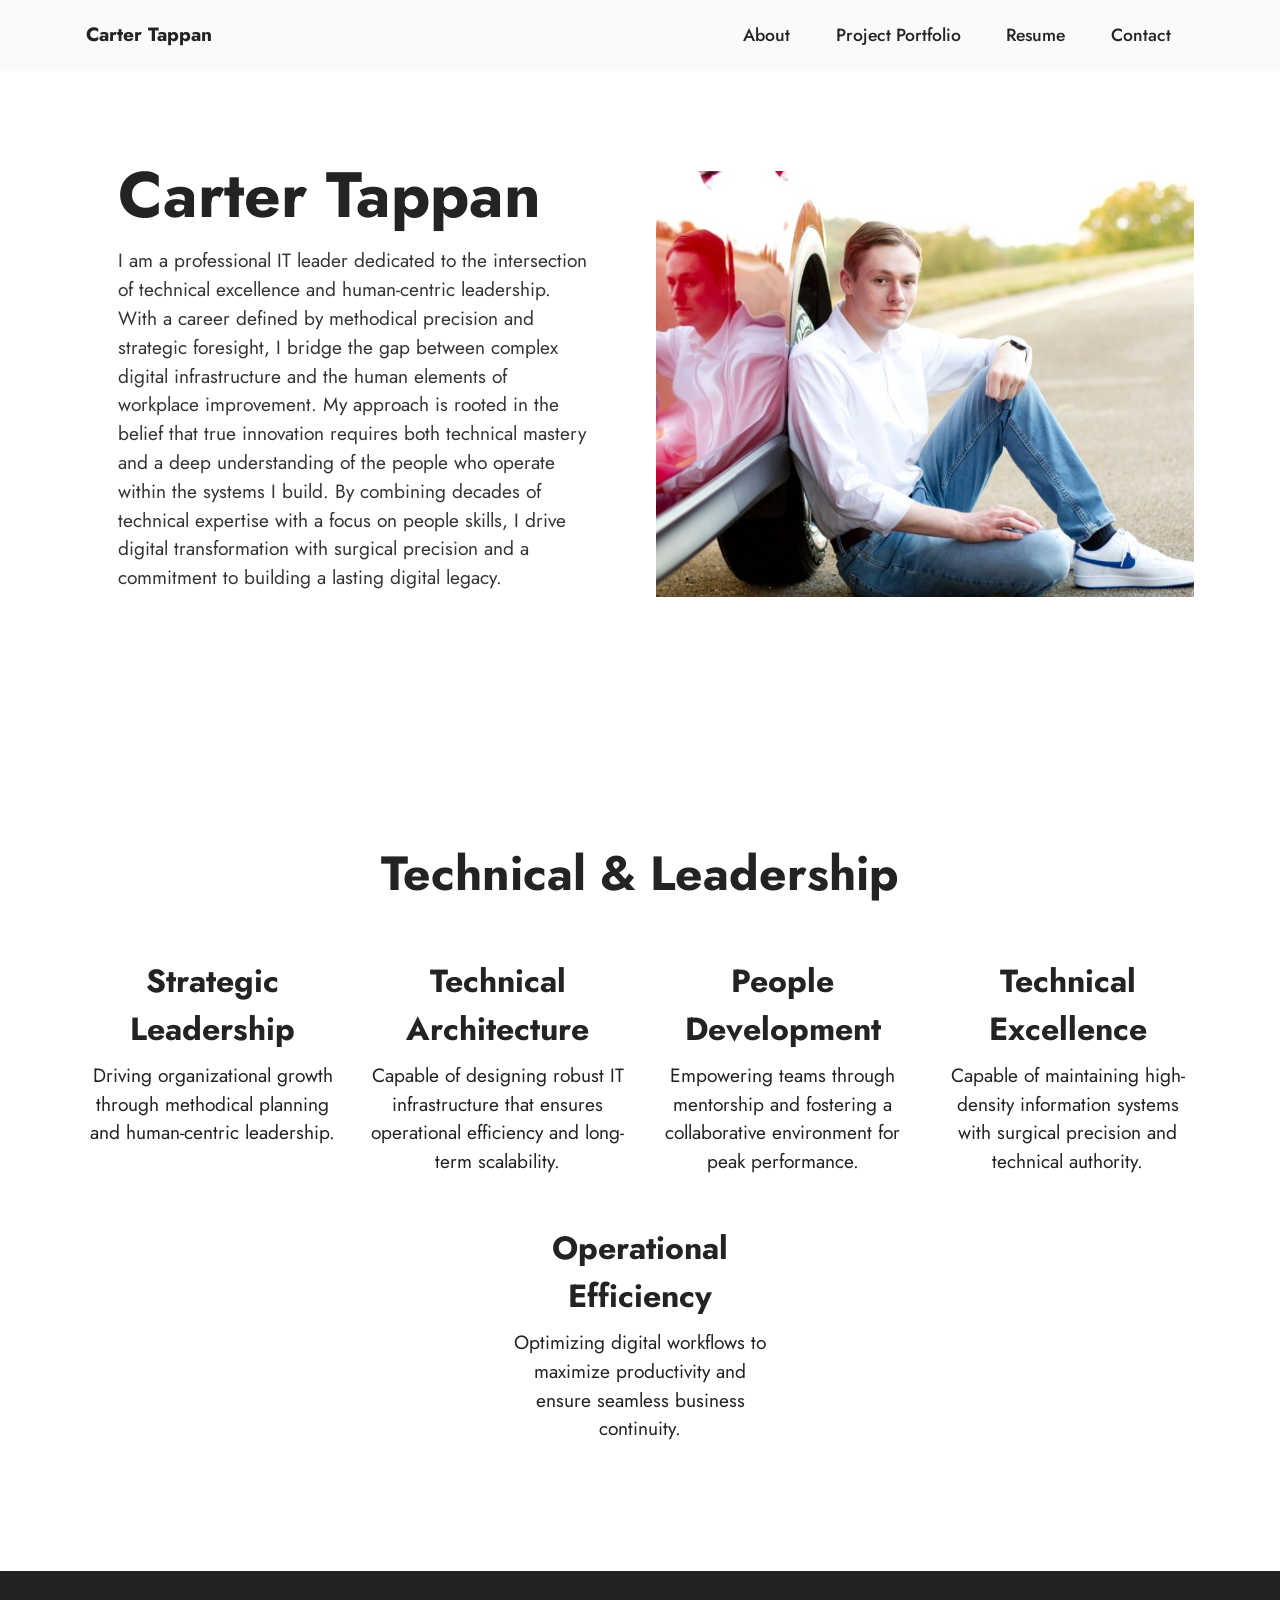
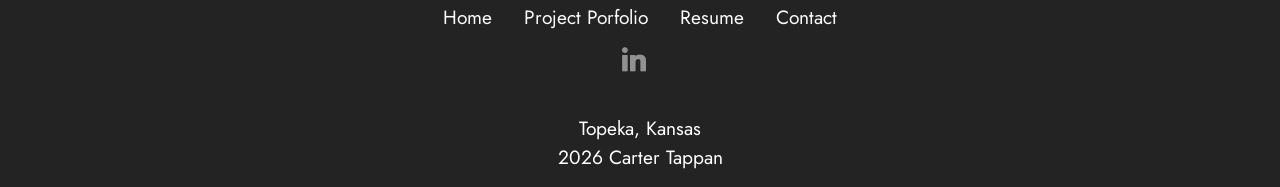
==== commit 960fdea9: "Remove Mobirise comment from index.html Removed comment about Mobirise Website Builder." ====
--- a/portfolio/index.html
+++ b/portfolio/index.html
@@ -1,7 +1,6 @@
 <!DOCTYPE html>
 <html  >
 <head>
-  <!-- Site made with Mobirise Website Builder v6.1.12, https://mobirise.com -->
   <meta charset="UTF-8">
   <meta http-equiv="X-UA-Compatible" content="IE=edge">
   <meta name="generator" content="Mobirise v6.1.12, mobirise.com">
@@ -168,9 +167,9 @@
             </div>
         </div>
     </div>
-</section><section class="display-7" style="padding: 0;align-items: center;justify-content: center;flex-wrap: wrap;    align-content: center;display: flex;position: relative;height: 4rem;"><a href="https://mobiri.se/5167619" style="flex: 1 1;height: 4rem;position: absolute;width: 100%;z-index: 1;"><img alt="" style="height: 4rem;" src="[data-uri]"></a><p style="margin: 0;text-align: center;" class="display-7">&#8204;</p><a style="z-index:1" href="https://mobirise.com/html-builder.html">HTML Website Generator</a></section><script src="assets/bootstrap/js/bootstrap.bundle.min.js"></script>  <script src="assets/smoothscroll/smooth-scroll.js"></script>  <script src="assets/ytplayer/index.js"></script>  <script src="assets/dropdown/js/navbar-dropdown.js"></script>  <script src="assets/theme/js/script.js"></script>  
+</section>  
   
   
   <input name="animation" type="hidden">
   </body>
-</html>+</html>
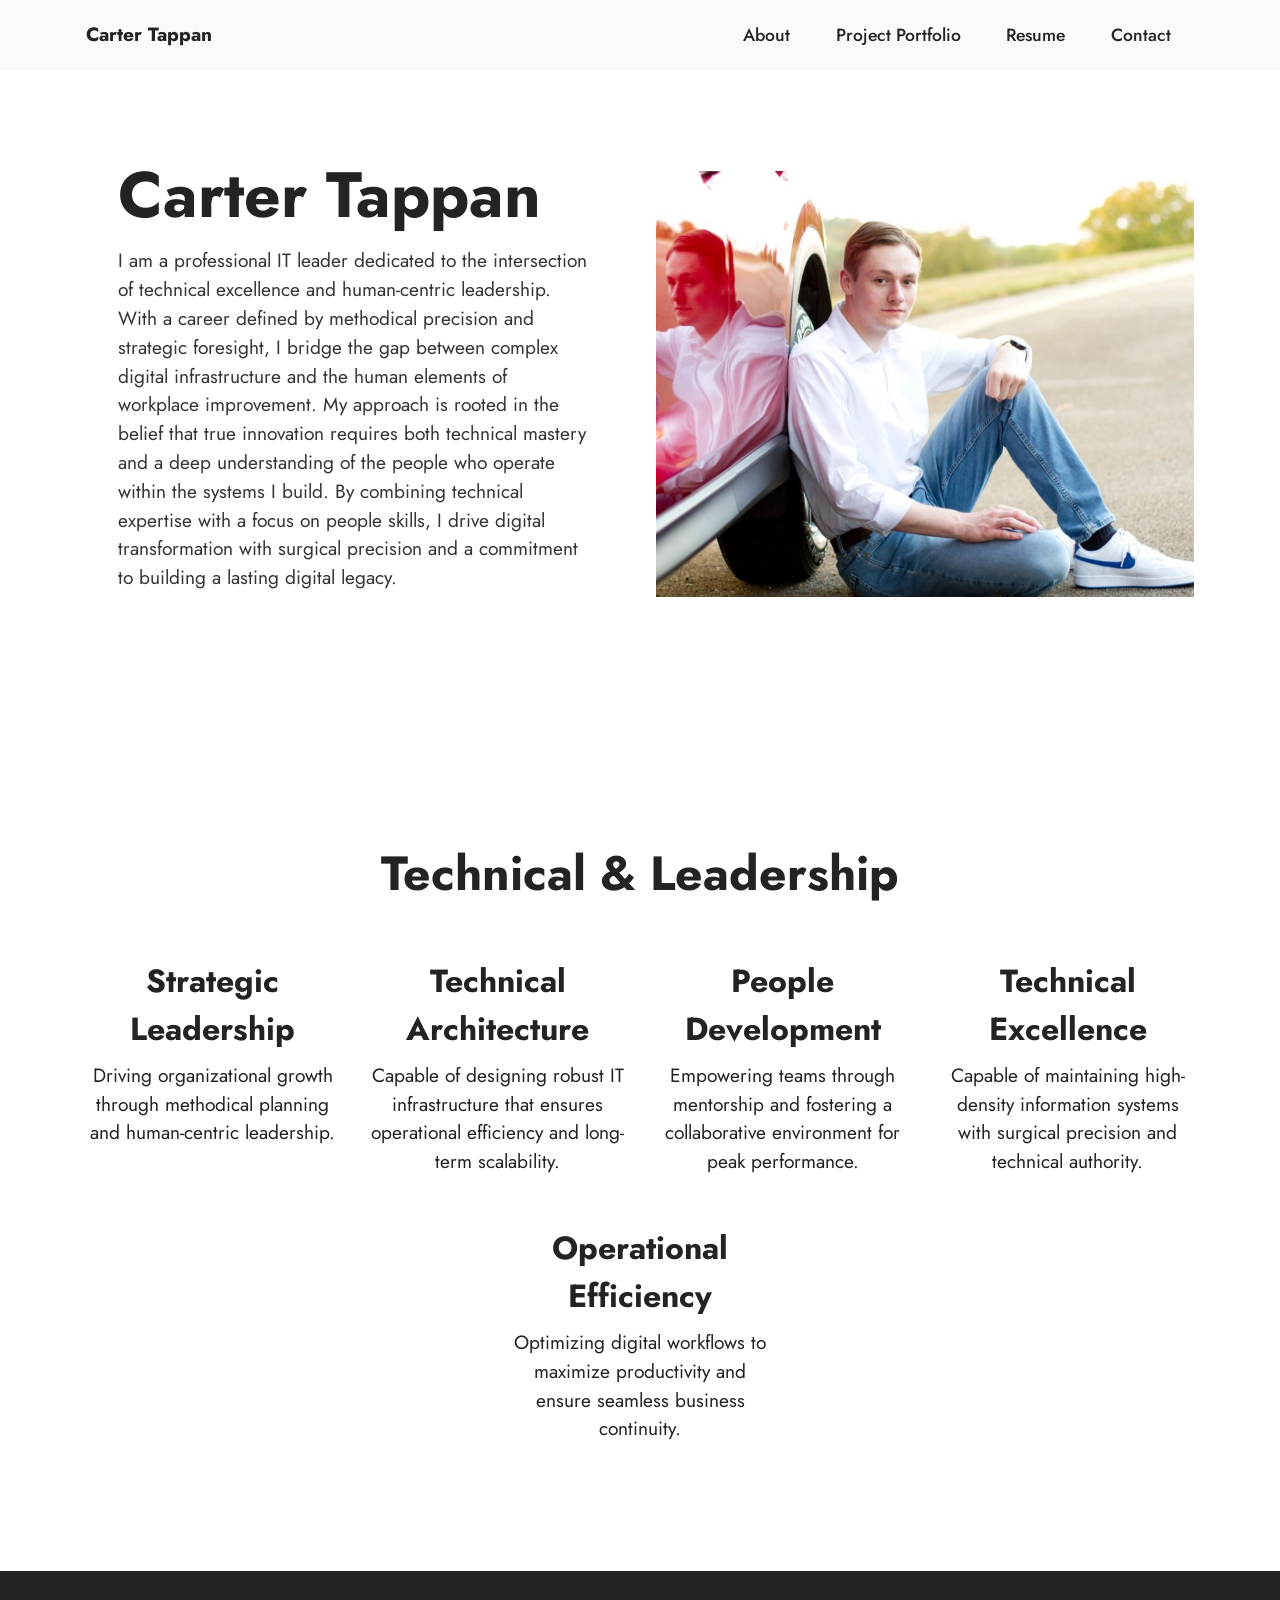
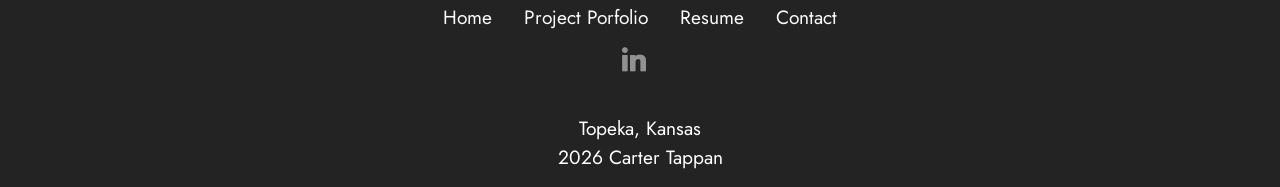
==== commit 43d6fc78: "fix "decades" lol" ====
--- a/portfolio/index.html
+++ b/portfolio/index.html
@@ -18,7 +18,7 @@
   <link rel="stylesheet" href="assets/theme/css/style.css">
   <link rel="preload" href="https://fonts.googleapis.com/css?family=Jost:100,200,300,400,500,600,700,800,900,100i,200i,300i,400i,500i,600i,700i,800i,900i&display=swap" as="style" onload="this.onload=null;this.rel='stylesheet'">
   <noscript><link rel="stylesheet" href="https://fonts.googleapis.com/css?family=Jost:100,200,300,400,500,600,700,800,900,100i,200i,300i,400i,500i,600i,700i,800i,900i&display=swap"></noscript>
-  <link rel="preload" as="style" href="assets/mobirise/css/mbr-additional.css?v=OaPoRF"><link rel="stylesheet" href="assets/mobirise/css/mbr-additional.css?v=OaPoRF" type="text/css">
+  <link rel="preload" as="style" href="assets/mobirise/css/mbr-additional.css?v=ad9Jfe"><link rel="stylesheet" href="assets/mobirise/css/mbr-additional.css?v=ad9Jfe" type="text/css">
 
   
   
@@ -69,7 +69,7 @@
                 <div class="text-wrapper">
                     <h1 class="mbr-section-title mbr-fonts-style mb-3 display-1"><strong>Carter Tappan</strong></h1>
                     <p class="mbr-text mbr-fonts-style display-7">
-                        I am a professional IT leader dedicated to the intersection of technical excellence and human-centric leadership. With a career defined by methodical precision and strategic foresight, I bridge the gap between complex digital infrastructure and the human elements of workplace improvement. My approach is rooted in the belief that true innovation requires both technical mastery and a deep understanding of the people who operate within the systems I build. By combining decades of technical expertise with a focus on people skills, I drive digital transformation with surgical precision and a commitment to building a lasting digital legacy.</p>
+                        I am a professional IT leader dedicated to the intersection of technical excellence and human-centric leadership. With a career defined by methodical precision and strategic foresight, I bridge the gap between complex digital infrastructure and the human elements of workplace improvement. My approach is rooted in the belief that true innovation requires both technical mastery and a deep understanding of the people who operate within the systems I build. By combining technical expertise with a focus on people skills, I drive digital transformation with surgical precision and a commitment to building a lasting digital legacy.</p>
                     
                 </div>
             </div>
@@ -169,7 +169,6 @@
     </div>
 </section>  
   
-  
   <input name="animation" type="hidden">
   </body>
-</html>
+</html>
--- a/portfolio/assets/mobirise/css/mbr-additional.css
+++ b/portfolio/assets/mobirise/css/mbr-additional.css
@@ -1667,7 +1667,7 @@
 }
 .cid-vwFIzrB1uW {
   padding-top: 2rem;
-  padding-bottom: 0rem;
+  padding-bottom: 1rem;
   background-color: #232323;
 }
 .cid-vwFIzrB1uW .row-links {
--- a/portfolio/assets/mobirise/css/mbr-additional.css
+++ b/portfolio/assets/mobirise/css/mbr-additional.css
@@ -1667,7 +1667,7 @@
 }
 .cid-vwFIzrB1uW {
   padding-top: 2rem;
-  padding-bottom: 0rem;
+  padding-bottom: 1rem;
   background-color: #232323;
 }
 .cid-vwFIzrB1uW .row-links {
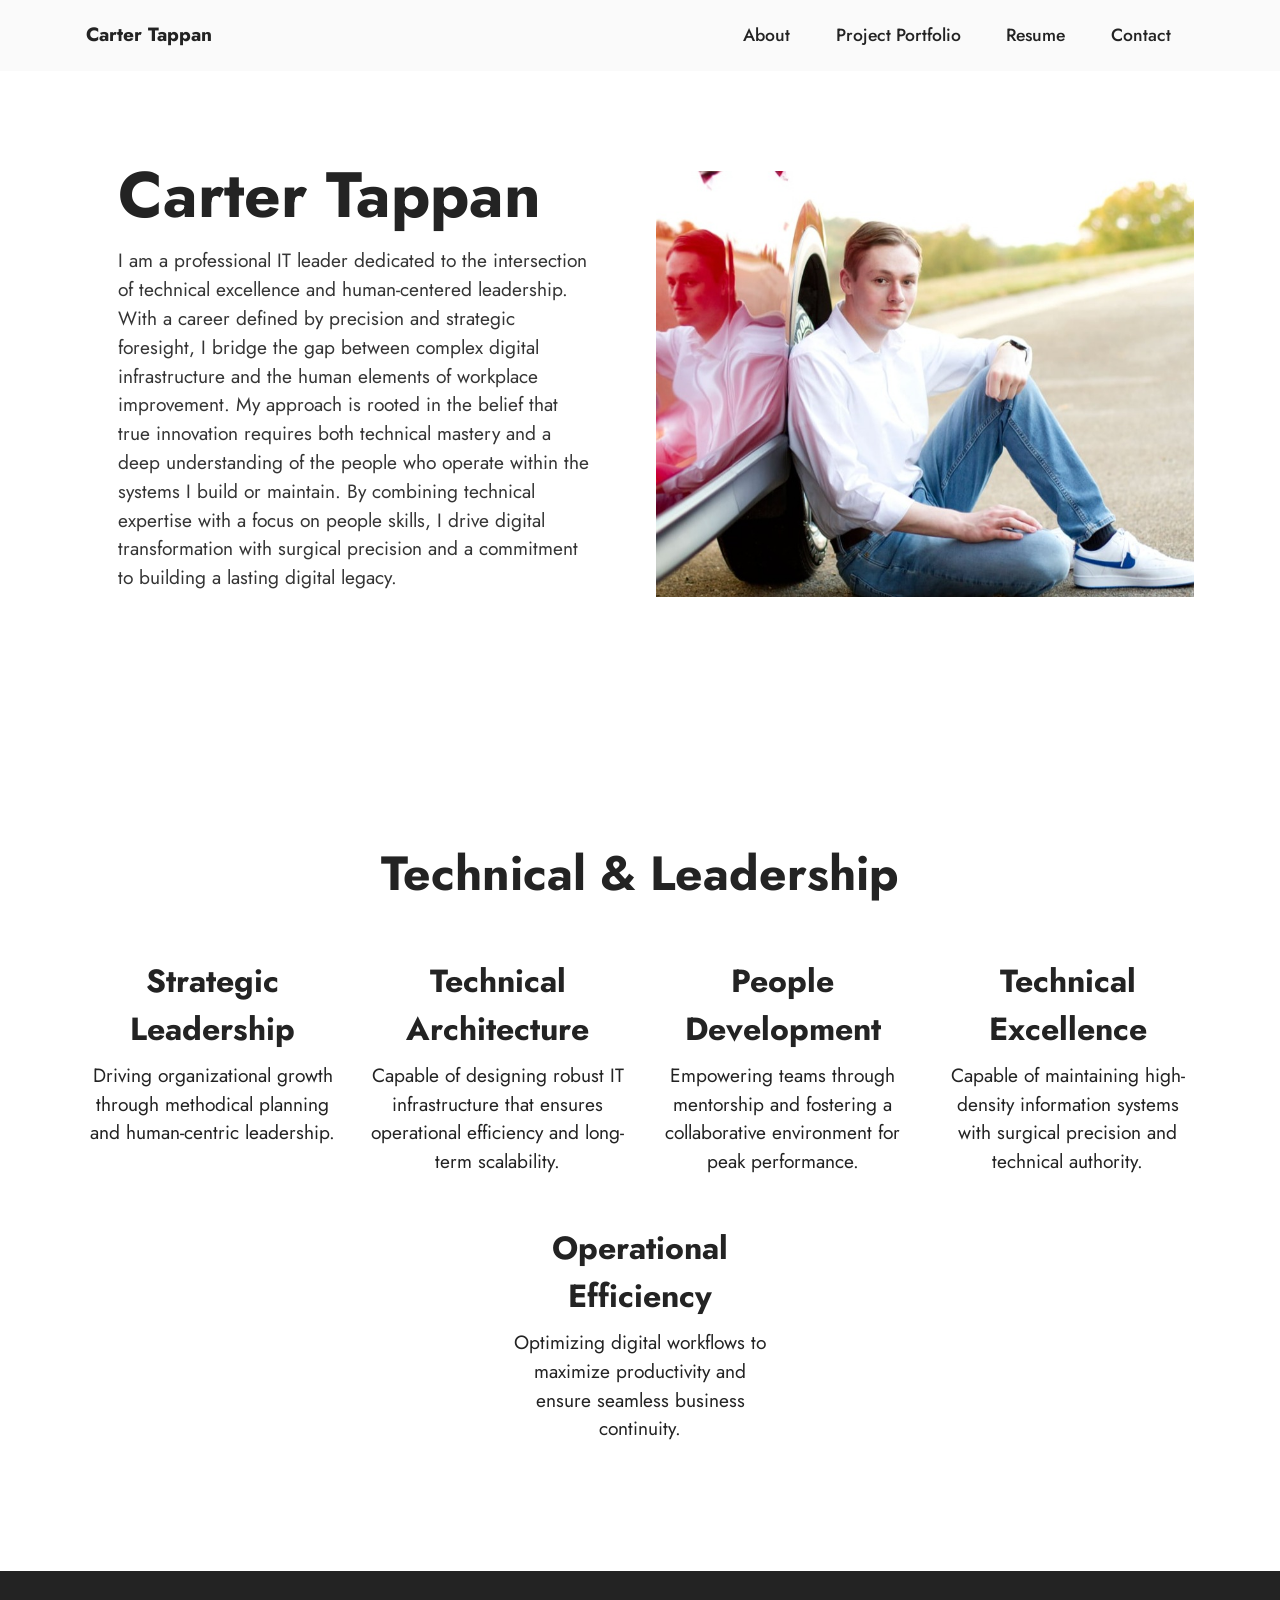
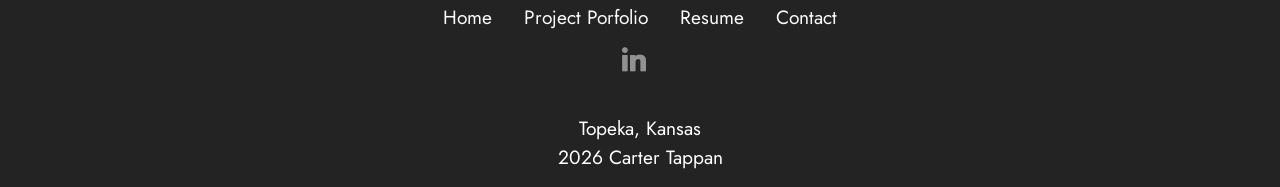
==== commit a580427c: "fix wording" ====
--- a/portfolio/index.html
+++ b/portfolio/index.html
@@ -1,6 +1,7 @@
 <!DOCTYPE html>
 <html  >
 <head>
+
   <meta charset="UTF-8">
   <meta http-equiv="X-UA-Compatible" content="IE=edge">
   <meta name="generator" content="Mobirise v6.1.12, mobirise.com">
@@ -18,7 +19,7 @@
   <link rel="stylesheet" href="assets/theme/css/style.css">
   <link rel="preload" href="https://fonts.googleapis.com/css?family=Jost:100,200,300,400,500,600,700,800,900,100i,200i,300i,400i,500i,600i,700i,800i,900i&display=swap" as="style" onload="this.onload=null;this.rel='stylesheet'">
   <noscript><link rel="stylesheet" href="https://fonts.googleapis.com/css?family=Jost:100,200,300,400,500,600,700,800,900,100i,200i,300i,400i,500i,600i,700i,800i,900i&display=swap"></noscript>
-  <link rel="preload" as="style" href="assets/mobirise/css/mbr-additional.css?v=ad9Jfe"><link rel="stylesheet" href="assets/mobirise/css/mbr-additional.css?v=ad9Jfe" type="text/css">
+  <link rel="preload" as="style" href="assets/mobirise/css/mbr-additional.css?v=9cbZVu"><link rel="stylesheet" href="assets/mobirise/css/mbr-additional.css?v=9cbZVu" type="text/css">
 
   
   
@@ -69,7 +70,7 @@
                 <div class="text-wrapper">
                     <h1 class="mbr-section-title mbr-fonts-style mb-3 display-1"><strong>Carter Tappan</strong></h1>
                     <p class="mbr-text mbr-fonts-style display-7">
-                        I am a professional IT leader dedicated to the intersection of technical excellence and human-centric leadership. With a career defined by methodical precision and strategic foresight, I bridge the gap between complex digital infrastructure and the human elements of workplace improvement. My approach is rooted in the belief that true innovation requires both technical mastery and a deep understanding of the people who operate within the systems I build. By combining technical expertise with a focus on people skills, I drive digital transformation with surgical precision and a commitment to building a lasting digital legacy.</p>
+                        I am a professional IT leader dedicated to the intersection of technical excellence and human-centered leadership. With a career defined by precision and strategic foresight, I bridge the gap between complex digital infrastructure and the human elements of workplace improvement. My approach is rooted in the belief that true innovation requires both technical mastery and a deep understanding of the people who operate within the systems I build or maintain. By combining technical expertise with a focus on people skills, I drive digital transformation with surgical precision and a commitment to building a lasting digital legacy.</p>
                     
                 </div>
             </div>
@@ -167,7 +168,8 @@
             </div>
         </div>
     </div>
-</section>  
+</section>
+  
   
   <input name="animation" type="hidden">
   </body>
